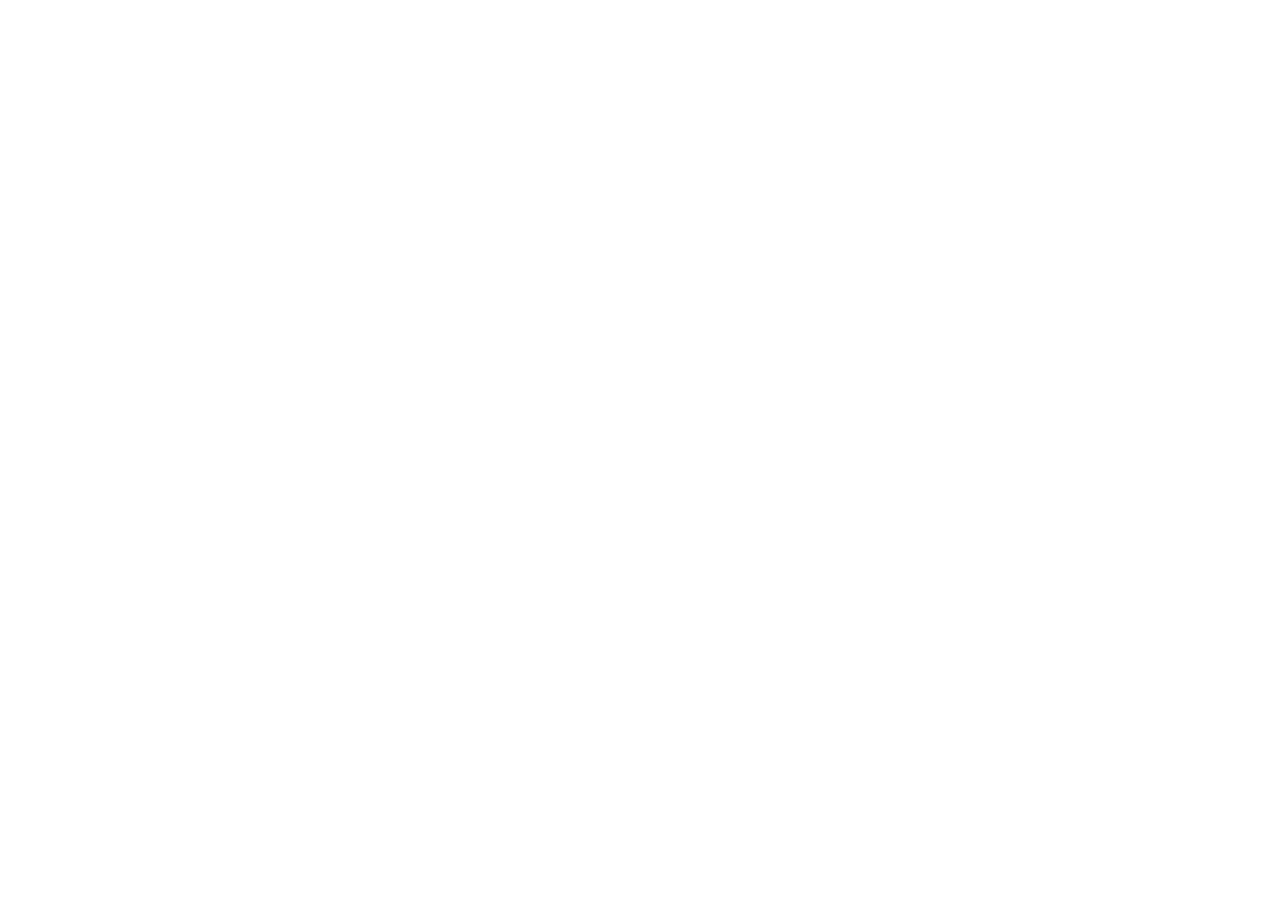
==== index.html @ 83b19eb4 "Initial commit with dist files" ====
<!DOCTYPE html>
<html lang="zh-cn" data-theme="dark">
  <head>
    <meta charset="UTF-8" />
    <link
      rel="stylesheet"
      href="https://fonts.googleapis.cn/css2?family=JetBrains+Mono:ital,wght@0,100..800;1,100..800&display=swap"
    />
    <!-- 网站icon -->
    <link rel="shortcut icon" type="image/x-icon" href="/Myblog/assets/favicon-fsnUtoyX.ico" />
    <!-- 网站主页 -->
    <link
      data-react-helmet="true"
      rel="canonical"
      href=""
    />
    <!-- 网站描述 -->
    <meta
      data-react-helmet="true"
      name="description"
      content="这里是EaminChan的主页吖！"
    />
    <!-- 网站Tag -->
    <meta
      data-react-helmet="true"
      name="keywords"
      content="Eamin,个人网站,个人主页,博客"
    />
    <!-- 网站分享描述 -->
    <meta
      data-react-helmet="true"
      name="op:description"
      content="Eamin的个人主页！"
    />
    <meta name="viewport" content="width=device-width, initial-scale=1.0" />
    <title>Eaminの个人主页</title>
    <script>
      // 设置 html 的 data-theme 属性
      console.log(localStorage.getItem("isTheme"));
      const theme = localStorage.getItem("isTheme");
      document.documentElement.setAttribute(
        "data-theme",
        theme == "system" || theme == null
          ? window.matchMedia("(prefers-color-scheme: dark)").matches
          : theme
      );

      // 隐藏 loadBox
      window.onload = () => {
        document.querySelector(".loadBox").style.display = "none";
      };

      (function (c, l, a, r, i, t, y) {
        c[a] =
          c[a] ||
          function () {
            (c[a].q = c[a].q || []).push(arguments);
          };
        t = l.createElement(r);
        t.async = 1;
        t.src = "https://www.clarity.ms/tag/" + i;
        y = l.getElementsByTagName(r)[0];
        y.parentNode.insertBefore(t, y);
      })(window, document, "clarity", "script", "okfyhob3bm");
    </script>
    <script type="module" crossorigin src="/Myblog/assets/index-Dglc9ItO.js"></script>
    <link rel="stylesheet" crossorigin href="/Myblog/assets/index-DYfwHST5.css">
  </head>

  <body>
    <div class="loadBox">
      <main class="loader-container">
        <div class="loader-state">
          <svg
            class="nyan"
            xmlns="http://www.w3.org/2000/svg"
            xmlns:xlink="http://www.w3.org/1999/xlink"
            viewBox="0 0 47 20"
          >
            <defs>
              <linearGradient id="rainbow-colors" x1="0.5" x2="0.5" y2="1">
                <stop class="rainbow-color1" offset="0" />
                <stop class="rainbow-color1" offset="0.167" />
                <stop class="rainbow-color2" offset="0.167" />
                <stop class="rainbow-color2" offset="0.335" />
                <stop class="rainbow-color3" offset="0.335" />
                <stop class="rainbow-color3" offset="0.5" />
                <stop class="rainbow-color4" offset="0.5" />
                <stop class="rainbow-color4" offset="0.669" />
                <stop class="rainbow-color5" offset="0.669" />
                <stop class="rainbow-color5" offset="0.833" />
                <stop class="rainbow-color6" offset="0.833" />
                <stop class="rainbow-color6" offset="1" />
              </linearGradient>
            </defs>
            <g class="rainbow">
              <rect />
              <rect />
              <rect />
              <rect />
              <rect />
              <rect />
            </g>
            <g class="pig">
              <g class="foot" transform="translate(52)">
                <rect width="1" height="3" transform="translate(6 13)" />
                <rect width="1" height="3" transform="translate(8 13)" />
                <rect width="1" height="3" transform="translate(14 13)" />
                <rect width="1" height="3" transform="translate(12 13)" />
              </g>
              <g class="tail">
                <rect width="1" height="1" transform="translate(4 10)" />
                <rect width="1" height="1" transform="translate(3 11)" />
              </g>

              <g transform="translate(52)">
                <rect
                  class="body1"
                  width="8"
                  height="8"
                  transform="translate(7 6)"
                />
                <rect
                  class="body1"
                  width="10"
                  height="8"
                  transform="translate(6 7)"
                />
                <rect
                  class="body1"
                  width="12"
                  height="6"
                  transform="translate(5 8)"
                />
                <rect
                  class="body2"
                  width="10"
                  height="6"
                  transform="translate(6 8)"
                />
                <rect
                  class="body2"
                  width="8"
                  height="6"
                  transform="translate(7 7)"
                />
                <rect
                  class="stains"
                  width="4"
                  height="1"
                  transform="translate(7 13)"
                />
                <rect
                  class="stains"
                  width="2"
                  height="1"
                  transform="translate(8 12)"
                />
                <rect
                  class="stains"
                  width="2"
                  height="1"
                  transform="translate(6 9)"
                />
                <rect
                  class="stains"
                  width="3"
                  height="1"
                  transform="translate(6 8)"
                />
                <rect
                  class="stains"
                  width="3"
                  height="1"
                  transform="translate(7 7)"
                />
                <rect
                  class="stains"
                  width="1"
                  height="1"
                  transform="translate(14 7)"
                />
              </g>
              <g class="ears" transform="translate(52)">
                <rect width="1" height="3" transform="translate(10 5)" />
                <rect width="1" height="3" transform="translate(15 5)" />
              </g>
              <g class="snout">
                <rect
                  class="snout1"
                  width="5"
                  height="3"
                  transform="translate(13 10)"
                />
                <rect
                  class="snout-holes"
                  width="1"
                  height="3"
                  transform="translate(17 11) rotate(90)"
                />
                <rect
                  class="snout2"
                  width="1"
                  height="1"
                  transform="translate(16 11) rotate(90)"
                />
              </g>
              <g class="eyes">
                <rect width="1" height="1" transform="translate(12 9)" />
                <rect width="1" height="1" transform="translate(15 9)" />
              </g>
            </g>
          </svg>
        </div>
        <span class="loader-text">Loading...</span>
        <div class="background-container">
          <div class="stars"></div>
        </div>
      </main>
    </div>
    <div id="app"></div>
  </body>
</html>
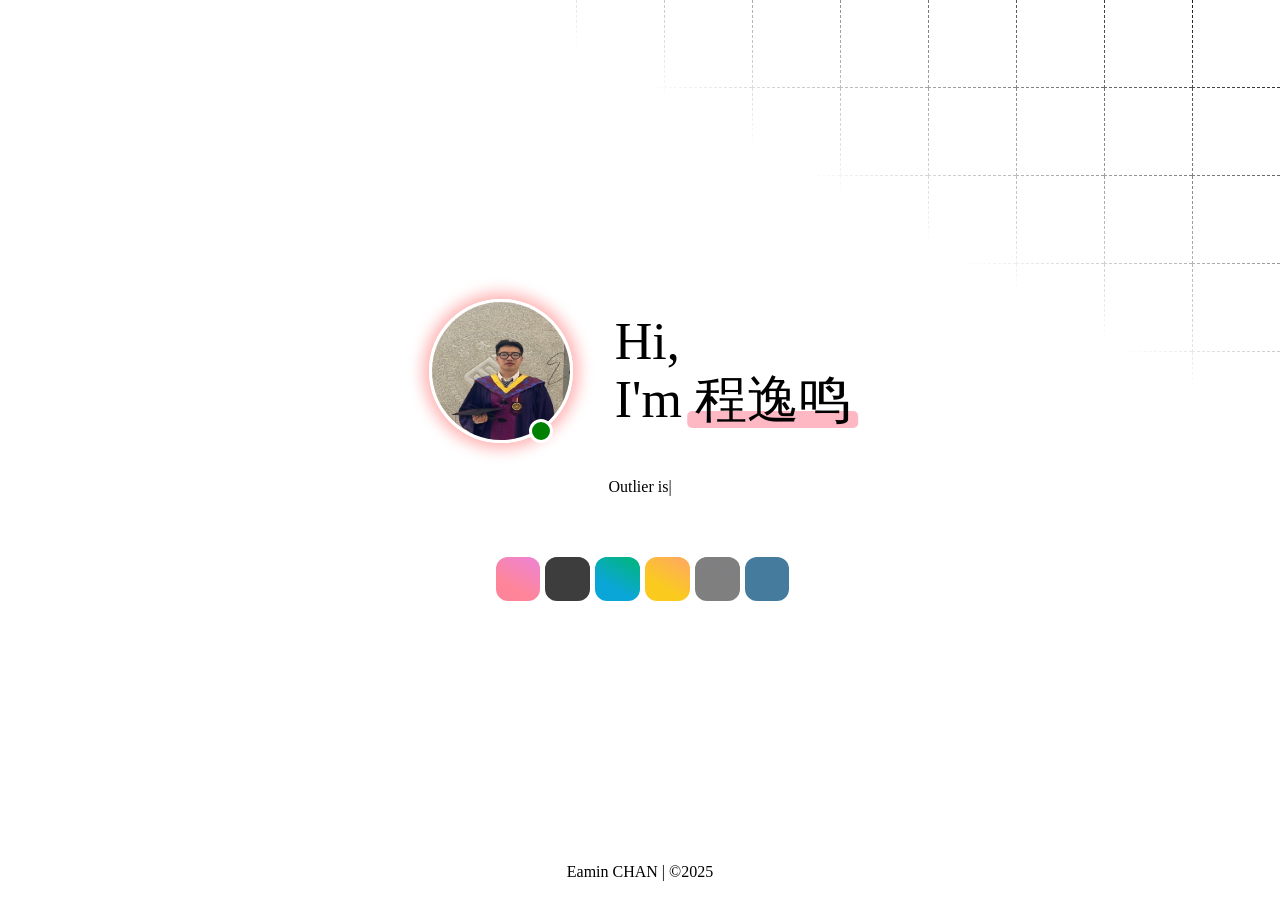
==== commit e47b26ad: "Update favicon path and other assets" ====
--- a/index.html
+++ b/index.html
@@ -7,13 +7,13 @@
       href="https://fonts.googleapis.cn/css2?family=JetBrains+Mono:ital,wght@0,100..800;1,100..800&display=swap"
     />
     <!-- 网站icon -->
-    <link rel="shortcut icon" type="image/x-icon" href="/Myblog/assets/favicon-fsnUtoyX.ico" />
+    <link
+      rel="shortcut icon"
+      type="image/x-icon"
+      href="./assets/favicon-fsnUtoyX.ico"
+    />
     <!-- 网站主页 -->
-    <link
-      data-react-helmet="true"
-      rel="canonical"
-      href=""
-    />
+    <link data-react-helmet="true" rel="canonical" href="" />
     <!-- 网站描述 -->
     <meta
       data-react-helmet="true"
@@ -63,8 +63,8 @@
         y.parentNode.insertBefore(t, y);
       })(window, document, "clarity", "script", "okfyhob3bm");
     </script>
-    <script type="module" crossorigin src="/Myblog/assets/index-Dglc9ItO.js"></script>
-    <link rel="stylesheet" crossorigin href="/Myblog/assets/index-DYfwHST5.css">
+    <script type="module" crossorigin src="./assets/index-Dglc9ItO.js"></script>
+    <link rel="stylesheet" crossorigin href="./assets/index-DYfwHST5.css" />
   </head>
 
   <body>
--- a/assets/index-DYfwHST5.css
+++ b/assets/index-DYfwHST5.css
@@ -0,0 +1 @@
+@import"//at.alicdn.com/t/c/font_4685493_lrpbngzgvbk.css";@import"https://fonts.googleapis.com/css2?family=Poppins:ital,wght@0,100;0,200;0,300;0,400;0,500;0,600;0,700;0,800;0,900;1,100;1,200;1,300;1,400;1,500;1,600;1,700;1,800;1,900&family=Ubuntu:wght@400;500;700&display=swap";:root{--mainColor: #000;--bgColor: #fff;--dialogBgColor: #fff;--dialogColor: #2c3e50;--reTheme: 30px;--loadBg: #ffffff radial-gradient(circle at center, #f0f0f0 0%, #ffffff 80%) no-repeat;--loadText: #2b2b2b}[data-theme=dark]{--mainColor: #fff;--bgColor: #000;--dialogBgColor: #232323;--dialogColor: #fff;--loadBg: #0a0916 radial-gradient(circle at center, #151333 0%, #0a0916 80%) no-repeat;--loadText: #fff}*{font-family:JetBrains Mono!important}body{margin:0;display:flex;place-items:center;min-width:320px;min-height:100dvh}h1{font-size:2.5em;line-height:1.1}b{font-weight:bolder}.loadBox{display:flex;justify-content:center;align-items:center;flex-direction:column;width:100%;height:100dvh;overflow:hidden;font:.9em "Press Start 2P";text-transform:uppercase;color:#fff;background:var(--loadBg);position:fixed;top:0;left:0;z-index:999}a{color:#25364c;text-decoration:none}a:hover{color:#fff}.settings{position:absolute;z-index:2;top:20px;right:20px;display:flex;flex-direction:column;align-items:flex-end}.settings li{list-style-type:none}.settings button{max-width:200px;padding:5px 0;font:inherit;font-size:clamp(12px,3vw,16px);color:#fff;text-transform:uppercase;text-overflow:ellipsis;-webkit-user-select:none;user-select:none;white-space:nowrap;overflow:hidden;border:none;transform-origin:right center;background:none}.settings button[data-skin=nyan].active{color:#f66b79}.settings button[data-skin=devil].active{color:#ae1f2d}.settings button[data-skin=alien].active{color:#319e47}.settings button[data-skin=baguette].active{color:#fedea2}.settings button.state-button{margin-top:20px}.settings button.state-button.active{color:#13b225;text-decoration:none}.settings button:hover{cursor:pointer;transform:scale(1.2)}@media screen and (max-height: 500px) and (max-width: 750px){.settings{display:none;flex-direction:row;gap:10px}.settings button:hover:not(.active){transform:translateY(-2px)}}.loader-container{position:relative;width:100%;height:100%;text-align:center;display:flex;align-items:center;flex-direction:column;justify-content:center}.loader-container .loader-state+.loader-text{display:block;-webkit-user-select:none;user-select:none;opacity:0;transform:translate(10px,30px);animation:loader-text-blink .4s ease-in-out infinite alternate;color:var(--loadText)}@keyframes loader-text-blink{to{opacity:1}}@media screen and (max-height: 350px){.loader-container .loader-state+.loader-text{display:none}}.loader-container .loader-state.enter-exit{animation:appear 8s ease-in-out infinite forwards}@keyframes appear{0%{opacity:0;transform:translate(-600px,20px)}5%,93%{opacity:0}10%{transform:translate(50px,20px)}15%{transform:translate(-50px,20px)}20%,90%{opacity:1;transform:translateY(20px)}to{opacity:0;transform:translate(600px,20px)}}.loader-container .loader-state.enter-exit+.loader-text{animation:loader-text-blink2 8s ease-in-out infinite forwards}@keyframes loader-text-blink2{0%,5%,15%,25%,35%,45%,55%,65%,75%,85%,93%,to{opacity:0}10%,20%,30%,40%,50%,60%,70%,80%,90%{opacity:1}}svg{--flying-speed: .4s;width:100%;max-width:400px;-webkit-mask-image:linear-gradient(to left,#0a0916 65%,transparent 85%);mask-image:linear-gradient(to left,#0a0916 65%,transparent 85%);animation:moves-like-jagger .4s ease-in-out infinite alternate}@keyframes moves-like-jagger{to{transform:translateY(20px)}}.rainbow rect{width:5px;height:6px;stroke:transparent;fill:url(#rainbow-colors)}.rainbow rect:nth-child(1){transform:translate(25px,8.4px);animation:over-the-rainbow-1 .4s ease-in-out .0666666667s infinite alternate}@keyframes over-the-rainbow-1{to{transform:translate(25px,9.0666666667px)}}.rainbow rect:nth-child(2){transform:translate(20.2px,8.3px);animation:over-the-rainbow-2 .4s ease-in-out .1333333333s infinite alternate}@keyframes over-the-rainbow-2{to{transform:translate(20.2px,9.6333333333px)}}.rainbow rect:nth-child(3){transform:translate(15.4px,8.2px);animation:over-the-rainbow-3 .4s ease-in-out .2s infinite alternate}@keyframes over-the-rainbow-3{to{transform:translate(15.4px,10.2px)}}.rainbow rect:nth-child(4){transform:translate(10.6px,8.1px);animation:over-the-rainbow-4 .4s ease-in-out .2666666667s infinite alternate}@keyframes over-the-rainbow-4{to{transform:translate(10.6px,10.7666666667px)}}.rainbow rect:nth-child(5){transform:translate(5.8px,8px);animation:over-the-rainbow-5 .4s ease-in-out .3333333333s infinite alternate}@keyframes over-the-rainbow-5{to{transform:translate(5.8px,11.3333333333px)}}.rainbow rect:nth-child(6){transform:translate(1px,7.9px);animation:over-the-rainbow-6 .4s ease-in-out .4s infinite alternate}@keyframes over-the-rainbow-6{to{transform:translate(1px,11.9px)}}.nyan .rainbow-color1{stop-color:#e12523}.nyan .rainbow-color2{stop-color:#dc8d30}.nyan .rainbow-color3{stop-color:#deeb44}.nyan .rainbow-color4{stop-color:#01eb3e}.nyan .rainbow-color5{stop-color:#138fe9}.nyan .rainbow-color6{stop-color:#7127ee}.devil .rainbow-color1{stop-color:#d71440}.devil .rainbow-color2{stop-color:#ff6c40}.devil .rainbow-color3,.devil .rainbow-color4{stop-color:#ffce21}.devil .rainbow-color5{stop-color:#ff6c40}.devil .rainbow-color6{stop-color:#d71440}.alien .rainbow-color1{stop-color:#12a921}.alien .rainbow-color2{stop-color:#0fce22}.alien .rainbow-color3,.alien .rainbow-color4{stop-color:#0fef25}.alien .rainbow-color5{stop-color:#0fce22}.alien .rainbow-color6{stop-color:#12a921}.baguette .rainbow-color1,.baguette .rainbow-color2{stop-color:#2465de}.baguette .rainbow-color3,.baguette .rainbow-color4{stop-color:#fff}.baguette .rainbow-color5,.baguette .rainbow-color6{stop-color:#f1200d}svg.nyan{--body1: #f19183;--body2: #fcd8d7;--stains: #fac4b8;--eyes: #0c0b0b;--ears: #f19183;--snout1: #f79197;--snout2: #f66b79;--snout-holes: #e73b36}svg.devil{--body1: #410a07;--body2: #bb1626;--stains: #790813;--eyes: #f0d459;--ears: #2b1d05;--snout1: #db2839;--snout2: #ae1f2d;--snout-holes: #900f0b}svg.alien{--body1: #116423;--body2: #15a031;--stains: #0f8b27;--eyes: #ffffff;--ears: #3dbc56;--snout1: #3dbc56;--snout2: #319e47;--snout-holes: #196e2a}svg.baguette{--body1: #f89f39;--body2: #fdb85a;--stains: #fedda7;--eyes: #0c0b0b;--ears: #dc790f;--snout1: #ffdea1;--snout2: #fedea2;--snout-holes: #f98d0e}.pig{position:relative;transform:translate(-29px)}.pig .body2{fill:var(--body2)}.pig:hover{cursor:pointer}.pig .body1,.tail rect,.foot rect{fill:var(--body1)}.stains{fill:var(--stains)}.snout{stroke:transparent;transform:translate(52px);animation:sniff-sniff 2s ease-in-out infinite}.snout .snout1{fill:var(--snout1)}.snout .snout2{fill:var(--snout2)}.snout .snout-holes{fill:var(--snout-holes)}@keyframes sniff-sniff{5%,15%,25%{transform:translate(52px)}10%,20%{transform:translate(52.5px)}}.tail{transform:translate(52.25px);transform-origin:center}.tail rect:nth-child(2){transform:translate(3.25px,10.5px);animation:fairy-tail .4s ease-in-out infinite alternate}@keyframes fairy-tail{to{transform:translate(3.25px,10px)}}.foot{transform:translate(52px);animation:hypnotic-feet .4s ease-in-out infinite alternate}@keyframes hypnotic-feet{to{transform:translate(52.5px)}}.ears rect{fill:var(--ears)}.eyes{transform:translate(52px)}.eyes rect{fill:var(--eyes);animation:blinky-blinky 2s step-start infinite}@keyframes blinky-blinky{5%{opacity:1}10%{opacity:0}}.heart{animation:sweet-heart .6s ease-out;transform:translate(33px,4px)}@keyframes sweet-heart{to{transform:translate(33px)}}.background-container{position:absolute;z-index:-1;width:100%;max-width:800px;height:50%;opacity:.8;overflow:hidden;-webkit-mask-image:radial-gradient(circle,#151333 0%,transparent 80%);mask-image:radial-gradient(circle,#151333 0%,transparent 80%)}.background-container .stars{width:1740px;height:100%;animation:through-the-stars 1.2s infinite linear}@keyframes through-the-stars{to{transform:translate(-50%)}}footer{text-align:center;margin:auto auto 5vh;padding:0 5vw;font-size:.6em}@media screen and (max-height: 350px){footer{display:none}}*{margin:0;padding:0;border:none}* body{background:var(--bgColor)}* .vs-button{outline:none!important}@media screen and (max-width: 762px){.bgBox{width:50%!important;right:62vw!important;z-index:0!important}#app{margin:0;padding:0;max-width:none}#app .bgGrid .Grid .itemGrid-row .itemGrid-cols{width:60px!important;height:60px!important}#app .bgGrid .Grid .mask{height:110%!important}#app .main{background-size:cover!important;background-position:-20em!important}#app .main .typewriter{top:60dvh!important}#app .main .info{flex-direction:column;align-items:center}#app .main .info .infoText{font-size:1em!important}#app .main .info .header{margin:0 0 1em}}.vs-dialog .vs-alert--gradient{margin:1em 0}.vs-dialog .vs-alert--gradient .aboutAva{display:flex;justify-content:space-evenly!important;margin-top:1em}.vs-dialog .vs-dialog__close i:before,.vs-dialog .vs-dialog__close i:after{background:var(--dialogColor)}.vs-dialog .vs-dialog-original{background:var(--dialogBgColor)}.vs-dialog .vs-dialog-original .vs-dialog__header{padding:20px 16px!important}.vs-dialog .vs-dialog__header{padding:20px 16px;color:var(--dialogColor)}.vs-dialog .vs-dialog__content .vs-alert__content--text{padding-top:0}.vs-dialog .vs-dialog__content p{margin:5px 0}.vs-dialog .vs-dialog__content a{text-decoration:none;color:#000;transition:all .3s;position:relative}.vs-dialog .vs-dialog__content a:before{content:" ";position:absolute;bottom:-3px;width:100%;height:2px;transition:all .3s;transform:scaleX(0);background:#ff8599}.vs-dialog .vs-dialog__content a:hover{color:#ff8599}.vs-dialog .vs-dialog__content a:hover:before{transform:scaleX(1)}.vs-dialog .vs-dialog__footer{margin:10px 0 0}.vs-dialog .vs-dialog__footer .con-footer{display:flex;justify-content:space-between}.vs-dialog .vs-dialog__footer .con-footer .reTheme{display:flex;align-items:center;border:2px solid var(--mainColor);border-radius:10px;padding:0 5px;position:relative}.vs-dialog .vs-dialog__footer .con-footer .reTheme .checkedBg{position:absolute;background:var(--mainColor);height:100%;width:var(--reTheme);height:var(--reTheme);border-radius:5px;z-index:0;transition:.3s}.vs-dialog .vs-dialog__footer .con-footer .reTheme label{color:var(--dialogColor);margin:5px 0;padding:3px;height:var(--reTheme);display:flex;justify-content:center;align-items:center;width:var(--reTheme);z-index:1;text-align:center;transition:.3s;cursor:pointer;-webkit-user-select:none;user-select:none}.vs-dialog .vs-dialog__footer .con-footer .reTheme #light:checked~.checkedBg{transform:translate(0)}.vs-dialog .vs-dialog__footer .con-footer .reTheme #system:checked~.checkedBg{transform:translate(var(--reTheme))}.vs-dialog .vs-dialog__footer .con-footer .reTheme #dark:checked~.checkedBg{transform:translate(calc(var(--reTheme) * 2))}.vs-dialog .vs-dialog__footer .con-footer .reTheme input:checked+label{color:var(--bgColor)}.vs-dialog .vs-dialog__footer .con-footer .reTheme input{display:none}.vs-dialog .vs-dialog__footer .con-footer .footerBtn{display:flex}.bgBox{width:600px;z-index:1;position:fixed;bottom:0;right:65vw}#app{margin:0;padding:0;max-width:none;width:100%;height:100%;box-sizing:border-box}#app .footer{position:absolute;bottom:1em;width:100%;text-align:center;color:var(--mainColor)}#app .bgGrid .Grid{display:flex;justify-content:flex-end;position:absolute;right:0;top:0}#app .bgGrid .Grid .mask{width:100%;height:100%;position:absolute;background-image:linear-gradient(to top right,var(--bgColor) 50%,rgba(255,255,255,0) 100%)}#app .bgGrid .Grid .itemGrid-row .itemGrid-cols{width:88px;height:88px;border-left:1px dashed var(--mainColor);border-bottom:1px dashed var(--mainColor)}#app .main{width:100%;height:100%;position:absolute;top:50%;left:50%;transform:translate(-50%,-50%)!important;display:flex;justify-content:center;flex-direction:column;align-items:center;color:var(--mainColor)}#app .main .btns{display:flex}#app .main .btns a,#app .main .btns .vs-button.lastBtn{margin-left:5px}#app .main .btns .vs-button{width:3.5em;height:3.5em;margin:0}#app .main .btns i{font-size:1.8em}#app .main .typewriter{display:flex;margin-bottom:2em;height:50px;text-align:center}#app .main .typewriter i{margin:0 1em}#app .main .info{display:flex;margin-bottom:2em}#app .main .info .infoText{margin-left:2em;display:flex;justify-content:center;align-items:flex-start;flex-direction:column;font-size:1.3em}#app .main .info .infoText .qn{position:relative}#app .main .info .infoText .qn:before{position:absolute;border-radius:5px;bottom:0;left:50%;transform:translate(-50%);z-index:-1;content:"";background:#fe859994;height:30%;width:110%;display:inline-block}#app .main .info .header{width:9em;height:9em;display:flex;justify-content:center;align-items:center;position:relative}#app .main .info .header:before{content:"";position:absolute;background:green;width:1.5em;height:1.5em;border-radius:50%;border:3px solid #ffffff;bottom:0;right:20px}#app .main .info .header img{border-radius:50%;width:100%;height:100%;border:3px #fff solid;box-shadow:0 0 15px 6px #ffb3b3}[class^=vs]{outline:0;list-style:none;-webkit-tap-highlight-color:transparent;box-sizing:border-box;font-family:Poppins,sans-serif!important}body{-webkit-font-smoothing:antialiased;-moz-osx-font-smoothing:grayscale}button{cursor:pointer}.disabled,[disabled=true]{opacity:.65;cursor:default;pointer-events:none}*,:after,:before{box-sizing:border-box}*{margin:0;padding:0;font:inherit}html{scroll-behavior:smooth;-webkit-tap-highlight-color:none}body{line-height:1.5}a{text-decoration:none;color:inherit}canvas,img,picture,svg,video{display:block;max-width:100%}button,input,select,textarea{outline:0}h1,h2,h3,h4,h5,h6,p{overflow-wrap:break-word}input.hide-clear[type=search]::-ms-clear,input.hide-clear[type=search]::-ms-reveal{display:none;width:0;height:0}input.hide-clear[type=search]::-webkit-search-cancel-button,input.hide-clear[type=search]::-webkit-search-decoration,input.hide-clear[type=search]::-webkit-search-results-button,input.hide-clear[type=search]::-webkit-search-results-decoration{display:none}.vs-remove-transition *,.vs-remove-transition :after,.vs-remove-transition :before{transition:all 0s!important}:root{--vs-color:17,18,20;--vs-white:255,255,255;--vs-black:0,0,0;--vs-shadow-opacity:.05;--vs-radius:20px;--vs-background-opacity:.2;--vs-primary:25,91,255;--vs-primary-light-3:94,140,255;--vs-primary-light-5:140,173,255;--vs-primary-light-7:186,206,255;--vs-primary-light-8:209,222,255;--vs-primary-light-9:232,239,255;--vs-primary-dark-2:20,73,204;--vs-success:70,201,58;--vs-success-light-3:126,217,117;--vs-success-light-5:163,228,157;--vs-success-light-7:200,239,196;--vs-success-light-8:218,244,216;--vs-success-light-9:237,250,235;--vs-success-dark-2:56,161,46;--vs-warn:255,186,0;--vs-warn-light-3:255,207,77;--vs-warn-light-5:255,221,128;--vs-warn-light-7:255,234,179;--vs-warn-light-8:255,241,204;--vs-warn-light-9:255,248,230;--vs-warn-dark-2:204,149,0;--vs-danger:255,71,87;--vs-danger-light-3:255,126,137;--vs-danger-light-5:255,163,171;--vs-danger-light-7:255,200,205;--vs-danger-light-8:255,218,221;--vs-danger-light-9:255,237,238;--vs-danger-dark-2:204,57,70;--vs-error:255,71,87;--vs-error-light-3:255,126,137;--vs-error-light-5:255,163,171;--vs-error-light-7:255,200,205;--vs-error-light-8:255,218,221;--vs-error-light-9:255,237,238;--vs-error-dark-2:204,57,70;--vs-info:144,147,153;--vs-info-light-3:177,179,184;--vs-info-light-5:200,201,204;--vs-info-light-7:222,223,224;--vs-info-light-8:233,233,235;--vs-info-light-9:244,244,245;--vs-info-dark-2:115,118,122;--vs-dark:30,30,30;--vs-dark-light-3:98,98,98;--vs-dark-light-5:143,143,143;--vs-dark-light-7:188,188,188;--vs-dark-light-8:210,210,210;--vs-dark-light-9:233,233,233;--vs-dark-dark-2:24,24,24;--vs-light:244,247,248;--vs-light-light-3:247,249,250;--vs-light-light-5:250,251,252;--vs-light-light-7:252,253,253;--vs-light-light-8:253,253,254;--vs-light-light-9:254,254,254;--vs-light-dark-2:195,198,198;--vs-facebook:59,89,153;--vs-twitter:29,161,242;--vs-youtube:255,0,0;--vs-pinterest:189,8,28;--vs-linkedin:0,119,181;--vs-snapchat:255,252,0;--vs-whatsapp:37,211,102;--vs-tumblr:54,70,93;--vs-reddit:255,69,0;--vs-spotify:30,215,96;--vs-amazon:255,153,0;--vs-medium:2,184,117;--vs-vimeo:26,183,234;--vs-skype:0,175,240;--vs-dribbble:234,76,137;--vs-slack:74,21,75;--vs-yahoo:67,2,151;--vs-twitch:100,65,164;--vs-discord:114,137,218;--vs-telegram:0,136,204;--vs-google-plus:219,68,55;--vs-messenger:0,132,255;--vs-font-size-extra-large:20px;--vs-font-size-large:18px;--vs-font-size-medium:16px;--vs-font-size-base:14px;--vs-font-size-small:13px;--vs-font-size-extra-small:12px;--vs-font-family:"Helvetica Neue",Helvetica,"PingFang SC","Hiragino Sans GB","Microsoft YaHei",Arial,sans-serif;--vs-font-weight-primary:500;--vs-font-line-height-primary:24px;--vs-index-normal:1;--vs-index-top:1000;--vs-index-popper:2000;--vs-border-radius-base:4px;--vs-border-radius-small:2px;--vs-border-radius-round:20px;--vs-border-radius-circle:100%;--vs-border-radius-full:99999px;--vs-gray-1:249,252,253;--vs-gray-2:244,247,248;--vs-gray-3:240,243,244;--vs-gray-4:230,233,234;--vs-divider:206,208,212;--vs-text:44,62,80;--vs-background:255,255,255;--vs-transition-duration:.25s;--vs-transition-duration-fast:.2s;--vs-transition-function-ease-in-out-bezier:cubic-bezier(.645, .045, .355, 1);--vs-transition-function-fast-bezier:cubic-bezier(.23, 1, .32, 1);--vs-transition-function-ease:ease;--vs-transition-all:all var(--vs-transition-duration) var(--vs-transition-function-ease-in-out-bezier);--vs-transition-ease:all var(--vs-transition-duration) var(--vs-transition-function-ease);--vs-transition-fade:opacity var(--vs-transition-duration) var(--vs-transition-function-fast-bezier);--vs-transition-md-fade:transform var(--vs-transition-duration) var(--vs-transition-function-fast-bezier),opacity var(--vs-transition-duration) var(--vs-transition-function-fast-bezier);--vs-transition-fade-linear:opacity var(--vs-transition-duration-fast) linear;--vs-transition-border:border-color var(--vs-transition-duration-fast) var(--vs-transition-function-ease-in-out-bezier);--vs-transition-box-shadow:box-shadow var(--vs-transition-duration-fast) var(--vs-transition-function-ease-in-out-bezier);--vs-transition-color:color var(--vs-transition-duration-fast) var(--vs-transition-function-ease-in-out-bezier);--vs-component-size-large:40px;--vs-component-size:32px;--vs-component-size-small:24px}:root{color-scheme:light;--vs-white:255,255,255;--vs-black:0,0,0;--vs-primary:25,91,255;--vs-primary-light-3:94,140,255;--vs-primary-light-5:140,173,255;--vs-primary-light-7:186,206,255;--vs-primary-light-8:209,222,255;--vs-primary-light-9:232,239,255;--vs-primary-dark-2:20,73,204;--vs-success:70,201,58;--vs-success-light-3:126,217,117;--vs-success-light-5:163,228,157;--vs-success-light-7:200,239,196;--vs-success-light-8:218,244,216;--vs-success-light-9:237,250,235;--vs-success-dark-2:56,161,46;--vs-warn:255,186,0;--vs-warn-light-3:255,207,77;--vs-warn-light-5:255,221,128;--vs-warn-light-7:255,234,179;--vs-warn-light-8:255,241,204;--vs-warn-light-9:255,248,230;--vs-warn-dark-2:204,149,0;--vs-danger:255,71,87;--vs-danger-light-3:255,126,137;--vs-danger-light-5:255,163,171;--vs-danger-light-7:255,200,205;--vs-danger-light-8:255,218,221;--vs-danger-light-9:255,237,238;--vs-danger-dark-2:204,57,70;--vs-error:255,71,87;--vs-error-light-3:255,126,137;--vs-error-light-5:255,163,171;--vs-error-light-7:255,200,205;--vs-error-light-8:255,218,221;--vs-error-light-9:255,237,238;--vs-error-dark-2:204,57,70;--vs-info:144,147,153;--vs-info-light-3:177,179,184;--vs-info-light-5:200,201,204;--vs-info-light-7:222,223,224;--vs-info-light-8:233,233,235;--vs-info-light-9:244,244,245;--vs-info-dark-2:115,118,122;--vs-dark:30,30,30;--vs-dark-light-3:98,98,98;--vs-dark-light-5:143,143,143;--vs-dark-light-7:188,188,188;--vs-dark-light-8:210,210,210;--vs-dark-light-9:233,233,233;--vs-dark-dark-2:24,24,24;--vs-light:244,247,248;--vs-light-light-3:247,249,250;--vs-light-light-5:250,251,252;--vs-light-light-7:252,253,253;--vs-light-light-8:253,253,254;--vs-light-light-9:254,254,254;--vs-light-dark-2:195,198,198;--vs-bg-color:255,255,255;--vs-bg-color-page:242,243,245;--vs-bg-color-overlay:255,255,255;--vs-text-color:48,49,51;--vs-text-color-regular:96,98,102;--vs-text-color-secondary:144,147,153;--vs-text-color-placeholder:168,171,178;--vs-text-color-disabled:192,196,204;--vs-border-color:220,223,230;--vs-border-color-light:228,231,237;--vs-border-color-lighter:235,238,245;--vs-border-color-extra-light:242,246,252;--vs-border-color-dark:212,215,222;--vs-border-color-darker:205,208,214;--vs-fill-color:240,242,245;--vs-fill-color-light:245,247,250;--vs-fill-color-lighter:250,250,250;--vs-fill-color-extra-light:250,252,255;--vs-fill-color-dark:235,237,240;--vs-fill-color-darker:230,232,235;--vs-fill-color-blank:255,255,255;--vs-box-shadow:0px 12px 32px 4px rgba(0, 0, 0, .04),0px 8px 20px rgba(0, 0, 0, .08);--vs-box-shadow-light:0px 0px 12px rgba(0, 0, 0, .12);--vs-box-shadow-lighter:0px 0px 6px rgba(0, 0, 0, .12);--vs-box-shadow-dark:0px 16px 48px 16px rgba(0, 0, 0, .08),0px 12px 32px rgba(0, 0, 0, .12),0px 8px 16px -8px rgba(0, 0, 0, .16);--vs-disabled-bg-color:var(--vs-fill-color-light);--vs-disabled-text-color:var(--vs-text-color-placeholder);--vs-disabled-border-color:var(--vs-border-color-light);--vs-z-index-normal:1;--vs-z-index-top:1000;--vs-z-index-popper:2000;--vs-overlay-color:rgba(0, 0, 0, .8);--vs-overlay-color-light:rgba(0, 0, 0, .7);--vs-overlay-color-lighter:rgba(0, 0, 0, .5);--vs-mask-color:rgba(255, 255, 255, .9);--vs-mask-color-extra-light:rgba(255, 255, 255, .3);--vs-border-width:1px;--vs-border-style:solid;--vs-border-color-hover:var(--vs-text-color-disabled);--vs-border:var(--vs-border-width) var(--vs-border-style) var(--vs-border-color);--vs-svg-monochrome-grey:var(--vs-border-color)}[class*=--primary]{--vs-color:var(--vs-primary)}[class*=--success]{--vs-color:var(--vs-success)}[class*=--warn]{--vs-color:var(--vs-warn)}[class*=--danger]{--vs-color:var(--vs-danger)}[class*=--error]{--vs-color:var(--vs-error)}[class*=--info]{--vs-color:var(--vs-info)}[class*=--dark]{--vs-color:var(--vs-dark)}[class*=component--default]{--vs-color:var(--vs-primary)}.fade-in-linear-enter-active,.fade-in-linear-leave-active{transition:var(--vs-transition-fade-linear)}.fade-in-linear-enter-from,.fade-in-linear-leave-to{opacity:0}.tooltip-enter-active,.tooltip-leave-active{transition:all .25s ease,left 0s,top 0s}.tooltip-enter-from,.tooltip-leave-to{opacity:0}.tooltip-enter-from[data-popper-placement*=top],.tooltip-leave-to[data-popper-placement*=top]{transform:translateY(5px)}.tooltip-enter-from[data-popper-placement*=bottom],.tooltip-leave-to[data-popper-placement*=bottom]{transform:translateY(-5px)}.tooltip-enter-from[data-popper-placement*=left],.tooltip-leave-to[data-popper-placement*=left]{transform:translate(5px)}.tooltip-enter-from[data-popper-placement*=right],.tooltip-leave-to[data-popper-placement*=right]{transform:translate(-5px)}.vs-fade-in-linear-enter-active,.vs-fade-in-linear-leave-active{transition:var(--vs-transition-fade-linear)}.vs-fade-in-linear-enter-from,.vs-fade-in-linear-leave-to{opacity:0}.vs-fade-in-enter-active,.vs-fade-in-leave-active{transition:all var(--vs-transition-duration) cubic-bezier(.55,0,.1,1)}.vs-fade-in-enter-from,.vs-fade-in-leave-active{opacity:0}.vs-zoom-in-center-enter-active,.vs-zoom-in-center-leave-active{transition:all var(--vs-transition-duration) cubic-bezier(.55,0,.1,1)}.vs-zoom-in-center-enter-from,.vs-zoom-in-center-leave-active{opacity:0;transform:scaleX(0)}.vs-zoom-in-top-enter-active,.vs-zoom-in-top-leave-active{opacity:1;transform:scaleY(1);transition:var(--vs-transition-md-fade);transform-origin:center top}.vs-zoom-in-top-enter-active[data-popper-placement^=top],.vs-zoom-in-top-leave-active[data-popper-placement^=top]{transform-origin:center bottom}.vs-zoom-in-top-enter-from,.vs-zoom-in-top-leave-active{opacity:0;transform:scaleY(0)}.vs-zoom-in-bottom-enter-active,.vs-zoom-in-bottom-leave-active{opacity:1;transform:scaleY(1);transition:var(--vs-transition-md-fade);transform-origin:center bottom}.vs-zoom-in-bottom-enter-from,.vs-zoom-in-bottom-leave-active{opacity:0;transform:scaleY(0)}.vs-zoom-in-left-enter-active,.vs-zoom-in-left-leave-active{opacity:1;transform:scale(1);transition:var(--vs-transition-md-fade);transform-origin:top left}.vs-zoom-in-left-enter-from,.vs-zoom-in-left-leave-active{opacity:0;transform:scale(.45)}.vs-collapse-transition{transition:var(--vs-transition-duration) height ease-in-out,var(--vs-transition-duration) padding-top ease-in-out,var(--vs-transition-duration) padding-bottom ease-in-out}.vs-collapse-transition-enter-active,.vs-collapse-transition-leave-active{transition:var(--vs-transition-duration) max-height ease-in-out,var(--vs-transition-duration) padding-top ease-in-out,var(--vs-transition-duration) padding-bottom ease-in-out}.vs-horizontal-collapse-transition{transition:var(--vs-transition-duration) width ease-in-out,var(--vs-transition-duration) padding-left ease-in-out,var(--vs-transition-duration) padding-right ease-in-out}.vs-list-enter-active,.vs-list-leave-active{transition:all 1s}.vs-list-enter-from,.vs-list-leave-to{opacity:0;transform:translateY(-30px)}.vs-list-leave-active{position:absolute!important}.vs-opacity-transition{transition:opacity var(--vs-transition-duration) cubic-bezier(.55,0,.1,1)}.vs-icon--right{margin-left:5px}.vs-icon--left{margin-right:5px}@keyframes rotating{0%{transform:rotate(0)}to{transform:rotate(360deg)}}.vs-icon{--color:inherit;height:1em;width:1em;line-height:1em;display:inline-flex;justify-content:center;align-items:center;position:relative;fill:currentColor;color:var(--color);font-size:inherit}.vs-icon.is-loading{animation:rotating 2s linear infinite}.vs-icon svg{height:1em;width:1em}.vs-icon-arrow{pointer-events:none;width:7px;height:7px;transform:rotate(-135deg);transition:var(--vs-transition-ease);transform-origin:center}.vs-icon-arrow:after,.vs-icon-arrow:before{content:"";position:absolute;top:0;display:block;border-radius:2px;width:100%;height:1px;background:rgba(var(--vs-text),1)}.vs-icon-arrow:before{height:100%;width:1px}.vs-icon-arrow:after{width:100%;height:1px}.vs-icon-check{--vs-icheck-height:23px;--vs-icheck-line-radius:5px;display:flex;justify-content:center;align-items:center;height:var(--vs-icheck-height);width:var(--vs-icheck-height);transition:var(--vs-transition-ease);border-radius:inherit}.vs-icon-check span{transform:rotate(45deg);display:block;position:relative;width:8px;height:13px;margin-top:-4px}.vs-icon-check span .line1{background:0 0;content:"";position:absolute;height:2px;transition:all var(--vs-transition-duration-fast) ease;border-radius:var(--vs-icheck-line-radius);z-index:100;width:8px;bottom:0}.vs-icon-check span .line1:after{content:"";position:absolute;width:0;height:2px;background:#fff;transition:var(--vs-transition-ease);border-radius:inherit;left:auto;right:0}.vs-icon-check span .line2{bottom:0;right:0;z-index:100;border-radius:var(--vs-icheck-line-radius);background:0 0;content:"";position:absolute;height:13px;transition:all var(--vs-transition-duration-fast) var(--vs-transition-function-ease);width:2px}.vs-icon-check span .line2:after{content:"";position:absolute;width:2px;height:0;background:#fff;transition:var(--vs-transition-ease);bottom:0;border-radius:inherit}.vs-icon-check.is-active:before{width:8px}.vs-icon-check.is-active:after{width:4px}.vs-icon-check.is-indeterminate span{transform:rotate(0);height:auto;margin:0;width:0}.vs-icon-check.is-indeterminate span:after{content:"";position:absolute;top:50%;left:50%;transform:translate(-50%,-50%);width:0;height:2px;border-radius:2px;background:#fff;display:block;transition:var(--vs-transition-ease)}.vs-icon-check.is-indeterminate span .line1{transform:rotate(-45deg);bottom:0;right:-1px;opacity:0;display:none}.vs-icon-check.is-indeterminate span .line2{right:0!important;bottom:-14px!important;transform:rotate(45deg)!important;transition:var(--vs-transition-ease)!important;height:11px!important;display:none}.vs-icon-close{--vs-iclose-background:var(--vs-color);--vs-iclose-height:30px;width:var(--vs-iclose-height);height:var(--vs-iclose-height);display:flex;align-items:center;justify-content:center;position:relative;transition:var(--vs-transition-ease)}.vs-icon-close:after,.vs-icon-close:before{background:rgba(var(--vs-color),1);content:"";position:absolute;width:16px;height:2px;border-radius:2px;transition:var(--vs-transition-ease)}.vs-icon-close:before{transform:rotate(-45deg)}.vs-icon-close:after{transform:rotate(45deg)}.vs-icon-close-hover--less:hover:after,.vs-icon-close-hover--less:hover:before{width:12px;transform:rotate(180deg)}.vs-icon-loading{position:absolute;top:0;right:0;bottom:0;left:0;margin:auto;width:100%;max-width:50px;max-height:50px;border-radius:var(--vs-border-radius-full);z-index:999999;color:rgba(var(--vs-color),1);transition:var(--vs-transition-ease)}.vs-icon-loading__item{position:absolute;top:0;right:0;bottom:0;left:0;border-radius:inherit}.vs-icon-loading__item .path{stroke:currentColor;stroke-width:10;stroke-linecap:round;stroke-linejoin:round;fill:none}.vs-icon-loading__1{animation:rotating .88s ease infinite .11s}.vs-icon-loading__1 .path{stroke-dasharray:60 150}.vs-icon-loading__2{opacity:.6;animation:rotating .88s linear infinite}.vs-icon-loading__2 .path{stroke-dasharray:5 130}.vs-icon-plus{--vs-iplus-background:var(--vs-color);--vs-iplus-height:30px;display:flex;justify-content:center;align-items:center;width:var(--vs-iplus-height);height:var(--vs-iplus-height);position:relative;transition:var(--vs-transition-ease);cursor:pointer}.vs-icon-plus:after,.vs-icon-plus:before{background:rgba(var(--vs-color),1);content:"";position:absolute;width:14px;height:2px;border-radius:2px}.vs-icon-plus:before{transform:rotate(0);transition:var(--vs-transition-ease)}.vs-icon-plus:after{transform:rotate(90deg);transition:all .4s ease}.vs-icon-plus:hover:not(.is-less){transform:rotate(-90deg)}.vs-icon-plus.is-less:hover{transform:scale(.75)}.vs-icon-plus.is-less:after{transform:rotate(180deg)}.vs-ripple{width:100px;height:100px;position:absolute;width:100%;pointer-events:none;overflow:hidden;height:100%;top:0;right:0;border-radius:inherit;z-index:-1}.vs-ripple--default{width:0;height:0;border-radius:50%;opacity:0;position:absolute;transform:translate(-50%,-50%);transition:all .5s ease;background:radial-gradient(circle,rgba(var(--vs-color),.05),rgba(var(--vs-color),.6))}.vs-ripple--solid{background:rgba(var(--vs-color),1);opacity:1}.vs-ripple--invert{--vs-color:var(--vs-light);width:0;height:0;border-radius:50%;opacity:0;position:absolute;transform:translate(-50%,-50%);transition:all .5s ease;background-image:radial-gradient(circle,rgba(var(--vs-color),.7),rgba(var(--vs-color),0))}.vs-ripple--cut-1{width:0;height:0;opacity:0;position:absolute;transform:translate(-100%,-50%) skew(20deg);transition:all .6s ease;background-image:linear-gradient(270deg,#ffffff40 0,#fff0)}.vs-ripple--cut-2{width:0;height:0;opacity:0;position:absolute;transform:translateY(-50%) skew(20deg);transition:all .6s ease;background-image:linear-gradient(90deg,#ffffff40 0,#fff0)}.vs-alert{--vs-alert-bg-light:rgba(var(--vs-color), .1);--vs-alert-border-radius:4px 12px 12px 4px;--vs-alert-shadow--icon-close:0px 0px 0px 0px rgba(0, 0, 0, .15);--vs-alert-shadow--icon-close-hover:0px 5px 18px 0px rgba(0, 0, 0, .15);--vs-alert-icon-close-width:30px;--vs-alert-icon-close-height:30px;--vs-alert-font-size:.9rem;--vs-alert-alert-with-border-height: calc(100% - 2px) ;--vs-alert-alert-with-border-width: calc(100% - 2px) ;--vs-alert-content-text-padding:20px 15px;background:var(--vs-alert-bg-light);color:rgba(var(--vs-color),1);width:100%;padding:0 20px;border-radius:var(--vs-alert-border-radius);position:relative;font-size:var(--vs-alert-font-size);z-index:10;transition:var(--vs-transition-ease);overflow:hidden}.vs-alert::-moz-selection{background:rgba(var(--vs-color),.15)}.vs-alert::selection{background:rgba(var(--vs-color),.15)}.vs-alert ::-moz-selection{background:rgba(var(--vs-color),.15)}.vs-alert ::selection{background:rgba(var(--vs-color),.15)}.vs-alert b{font-weight:600}.vs-alert a{color:inherit!important;text-decoration:underline}.vs-alert a:hover{opacity:.6}.vs-alert:after{content:"";background:rgba(var(--vs-color),1);left:0;top:0;width:2px;height:100%;position:absolute}.vs-alert--solid{background:rgba(var(--vs-color),1);color:#fff}.vs-alert--solid .vs-alert__icon i{color:#fff}.vs-alert--solid .vs-alert__icon svg{fill:#fff}.vs-alert--solid .vs-alert__close{color:#fff;box-shadow:var(--vs-alert-shadow--icon-close)}.vs-alert--solid .vs-alert__close:hover{transform:translateY(-2px);box-shadow:var(--vs-alert-shadow--icon-close-hover)}.vs-alert--solid .vs-alert__close svg{fill:#fff}.vs-alert--solid:after{background:#fff6}.vs-alert--border{background:0 0}.vs-alert--border:before{border:1px solid rgba(var(--vs-color),1);border-left:0;width:var(--vs-alert-alert-with-border-width);content:"";position:absolute;height:var(--vs-alert-alert-with-border-height);top:0;left:0;z-index:-1;border-radius:inherit}.vs-alert--shadow{background:0 0;box-shadow:0 4px 15px rgba(var(--vs-color),.12)}.vs-alert--gradient{background:rgba(var(--vs-color),1);color:#fff;border-radius:12px}.vs-alert--gradient .vs-alert__icon i{color:#fff}.vs-alert--gradient .vs-alert__icon svg{fill:#fff}.vs-alert--gradient .vs-alert__close{color:#fff;box-shadow:var(--vs-alert-shadow--icon-close)}.vs-alert--gradient .vs-alert__close:hover{transform:translateY(-2px);box-shadow:var(--vs-alert-shadow--icon-close-hover)}.vs-alert--gradient .vs-alert__close svg{fill:#fff}.vs-alert--gradient:after{display:none}.vs-alert--gradient:before{background:linear-gradient(30deg,rgba(var(--vs-color),0) 33%,rgba(var(--vs-color),1));filter:hue-rotate(-50deg);width:100%;content:"";position:absolute;height:100%;top:0;left:0;z-index:-1;border-radius:inherit}.vs-alert--flat{background:#00000008}.vs-alert--relief{background:rgba(var(--vs-color),1);color:#fff;border-radius:12px;margin-bottom:7px;box-shadow:6px 6px rgba(var(--vs-color),.3)}.vs-alert--relief .vs-alert__icon i{color:#fff}.vs-alert--relief .vs-alert__icon svg{fill:#fff}.vs-alert--relief .vs-alert__close{color:#fff;box-shadow:var(--vs-alert-shadow--icon-close)}.vs-alert--relief .vs-alert__close:hover{transform:translateY(-2px);background:#0003;box-shadow:var(--vs-alert-shadow--icon-close-hover)}.vs-alert--relief .vs-alert__close svg{fill:#fff}.vs-alert--relief:after{display:none}.vs-alert__title{font-weight:600;font-size:1rem;padding:15px;display:flex;justify-content:space-between;align-items:center}.vs-alert__title--click__hidden{cursor:pointer;padding-right:0}.vs-alert__title~.vs-alert__content .vs-alert__content__text{padding-top:0}.vs-alert__content{transition:var(--vs-transition-ease);overflow:hidden}.vs-alert__content--text{padding:var(--vs-alert-content-text-padding)}.vs-alert__close{position:absolute;top:15px;right:20px;background:0 0;border:0;color:rgba(var(--vs-color),1);width:var(--vs-alert-icon-close-width);height:var(--vs-alert-icon-close-height);display:flex;justify-content:center;align-items:center;transition:var(--vs-transition-ease);box-shadow:0 0 rgba(var(--vs-color),.3);border-radius:10px;padding:0}.vs-alert__close:hover{transform:translateY(-2px);box-shadow:0 5px 18px rgba(var(--vs-color),.3)}.vs-alert__close:active{transform:translateY(-1px)}.vs-alert__close svg{fill:rgba(var(--vs-color),1)}.vs-alert__footer{display:flex;justify-content:flex-end;align-items:center;position:relative;width:100%;padding:0 15px 10px}.vs-alert__icon{position:absolute;left:0;top:0;display:flex;justify-content:center;align-items:center;width:50px;height:100%;padding-left:2px}.vs-alert__icon i{font-size:1.3rem;color:rgba(var(--vs-color),1)}.vs-alert__icon svg{width:24px;height:24px;fill:rgba(var(--vs-color),1)}.vs-alert__icon~.vs-alert__footer{padding-left:35px}.vs-alert__icon~.vs-alert__content{padding-left:20px}.vs-alert__icon~.vs-alert__title{padding-left:35px}.vs-alert__progress{width:100%;position:absolute;bottom:0;left:0;height:2px;background:rgba(var(--vs-color),.2)}.vs-alert__progress--bar{left:0;position:relative;height:100%;background:rgba(var(--vs-color),1);transition:var(--vs-transition-ease)}.vs-alert__pagination{position:relative;padding:0 20px;display:flex;justify-content:flex-start;align-items:center;margin-bottom:10px}.vs-alert__pagination span{font-size:.8rem;margin:0 8px;min-width:28px;text-align:center}.vs-alert__pagination button{border:0;background:0 0;color:rgba(var(--vs-color),1);padding:0 7px;font-size:1rem;background:var(--vs-alert-bg-light);border-radius:8px;transition:var(--vs-transition-ease)}.vs-alert__pagination button:hover{background:rgba(var(--vs-color),1);color:#fff}.vs-avatar__group{display:flex;justify-content:center;align-items:center;padding-left:18px}.vs-avatar__group.float{display:flex;justify-content:flex-start;align-items:flex-start;flex-wrap:wrap;padding-left:0}.vs-avatar__group.float .vs-avatar-content{position:relative;z-index:2;border:3px solid rgba(var(--vs-background),1);margin:0;background:rgba(var(--vs-color),1)}.vs-avatar__group:not(.float) .vs-avatar-content{margin-left:-18px;position:relative;z-index:2;border:3px solid rgba(var(--vs-gray-1),1);background-color:rgba(var(--vs-gray-1),1)}.vs-avatar__group:not(.float) .vs-avatar-content:hover .vs-avatar{box-shadow:inset 0 0 rgba(var(--vs-black),.1)}.vs-avatar__group:not(.float) .vs-avatar-content:hover img{transform:scale(1)}.vs-avatar__group:not(.float) .vs-avatar-content:not(.vs-component--is-color) .vs-avatar{background:rgba(var(--vs-divider),1);color:rgba(var(--vs-text),1)}.vs-avatar__group:not(.float) .vs-avatar-content:hover:not(.vs-avatar-content--hasIcons){transform:translate(-10px)}.vs-avatar__group:not(.float) .vs-avatar-content:hover:not(.vs-avatar-content--hasIcons) .vs-avatar{transform:scale(1)}.vs-avatar__group:not(.float) .vs-avatar-content--hasIcons{margin-right:0}.vs-avatar__group:not(.float) .vs-avatar-content--hasIcons:hover{transform:translate(-34px)!important}.vs-avatar-content{--vs-avatar-badge:var(--vs-primary);--vs-avatar-width:44px;--vs-avatar-height:44px;--vs-avatar-badge-position-top:-4px;--vs-avatar-badge-position-right:-4px;--vs-avatar-badge-position-bottom:-4px;--vs-avatar-badge-position-left:-4px;--vs-avatar-circle-badge-position-top:-2px;--vs-avatar-circle-badge-position-right:-2px;--vs-avatar-circle-badge-position-bottom:-2px;--vs-avatar-circle-badge-position-left:-2px;--vs-avatar-three-letter-font-size:.9rem;--vs-avatar-four-letter-font-size:.8rem;--vs-avatar-five-letter-font-size:.7rem;--vs-avatar-six-letter-font-size:.6rem;--vs-avatar-point-width:5px;--vs-color:var(--vs-gray-2)}.vs-avatar-content{border-radius:35%;z-index:1;width:var(--vs-avatar-width);height:var(--vs-avatar-height);position:relative;transition:var(--vs-transition-ease);-webkit-user-select:none;-moz-user-select:none;user-select:none}.vs-avatar-content__badge--change-color:hover .vs-avatar{box-shadow:inset 0 0 40px rgba(var(--vs-black),.1)}.vs-avatar-content:hover .vs-avatar{box-shadow:inset 0 0 40px rgba(var(--vs-black),.04)}.vs-avatar-content:hover img{transform:scale(1.1)}.vs-avatar-content__hasIcons{margin-right:20px}.vs-avatar-content__hidden{display:none!important}.vs-avatar-content__circle{border-radius:50%!important}.vs-avatar-content__circle .vs-avatar__badge{right:var(--vs-avatar-circle-badge-position-right);bottom:var(--vs-avatar-circle-badge-position-bottom)}.vs-avatar-content__circle .vs-avatar__badge.top-right{top:var(--vs-avatar-circle-badge-position-top);bottom:auto}.vs-avatar-content__circle .vs-avatar__badge.top-left{top:var(--vs-avatar-circle-badge-position-top);left:var(--vs-avatar-circle-badge-position-left);bottom:auto;right:auto}.vs-avatar-content__circle .vs-avatar__badge.bottom-left{left:var(--vs-avatar-circle-badge-position-left);right:auto}.vs-avatar-content__square{border-radius:0!important}.vs-avatar-content.history{display:flex;justify-content:center;align-items:center}.vs-avatar-content.history--gradient:after{background-image:linear-gradient(40deg,#f99b4a 0,#df376b 74%,#c52d91 74%)!important}.vs-avatar-content.history .vs-avatar{width:calc(100% - 4px);height:calc(100% - 4px);border:2px solid rgba(var(--vs-background),1);margin:2px}.vs-avatar-content.history:not(.vs-component--is-color):after{background-color:rgba(var(--vs-divider),1)}.vs-avatar-content.history:after{content:"";position:absolute;top:0;right:0;bottom:0;left:0;width:100%;height:100%;border-radius:inherit;z-index:-1;background:rgba(var(--vs-color),1)}.vs-avatar-content.vs-component--is-color .vs-avatar{color:rgba(var(--vs-background),1)}.vs-avatar-content.vs-component--is-color .vs-avatar__points .vs-avatar__points--item{background:rgba(var(--vs-background),1)}.vs-avatar{display:flex;justify-content:center;align-items:center;background:rgba(var(--vs-color),1);color:#fff;overflow:hidden;color:rgba(var(--vs-text),1);border-radius:inherit;width:100%;height:100%;transition:var(--vs-transition-ease);box-shadow:inset 0 0 rgba(var(--vs-black),.05)}.vs-avatar i{font-size:1.4rem}.vs-avatar img{width:100%;height:100%;-o-object-fit:cover;object-fit:cover;display:block;transition:var(--vs-transition-ease);border-radius:inherit}.vs-avatar__loading{display:flex;justify-content:center;align-items:center;position:absolute;top:0;left:0;width:100%;height:100%;z-index:100;border-radius:inherit;background:rgba(var(--vs-black),.5)}.vs-avatar__loading--animate{--vs-color:var(--vs-light);display:flex;justify-content:center;align-items:center;height:60%;width:60%;border-radius:50%;position:relative}.vs-avatar__letter--3{font-size:var(--vs-avatar-three-letter-font-size)}.vs-avatar__letter--4{font-size:var(--vs-avatar-four-letter-font-size)}.vs-avatar__letter--5{font-size:var(--vs-avatar-five-letter-font-size)}.vs-avatar__letter--6{font-size:var(--vs-avatar-six-letter-font-size)}.vs-avatar__badge{position:absolute;width:13px;height:13px;background:rgba(var(--vs-avatar-badge),1);border-radius:50%;border:2px solid rgba(var(--vs-background),1)!important;right:var(--vs-avatar-badge-position-right);bottom:var(--vs-avatar-badge-position-bottom);font-size:.6rem;font-weight:700;z-index:200;color:rgba(var(--vs-text),1)}.vs-avatar__badge.is-slot,.vs-avatar__badge.is-writing{width:auto;height:auto;border-radius:7px;min-width:18px;display:flex;justify-content:center;align-items:center;color:rgba(var(--vs-background),1);line-height:.9rem;padding:0 3px;min-height:18px}.vs-avatar__badge.top-right{top:var(--vs-avatar-badge-position-top);bottom:auto}.vs-avatar__badge.top-left{top:var(--vs-avatar-badge-position-top);left:var(--vs-avatar-badge-position-left);bottom:auto;right:auto}.vs-avatar__badge.bottom-left{left:var(--vs-avatar-badge-position-left);right:auto}.vs-avatar__points{display:flex;justify-content:center;align-items:center;position:relative}.vs-avatar__points--item{width:var(--vs-avatar-point-width);height:var(--vs-avatar-point-width);background:rgba(var(--vs-text),1);margin:0 2px;border-radius:50%}.vs-avatar__points--item:nth-child(1){animation:point 1.2s ease infinite}.vs-avatar__points--item:nth-child(2){animation:point 1.2s ease infinite .4s}.vs-avatar__points--item:nth-child(3){animation:point 1.2s ease infinite .8s}.vs-avatar__lastest{display:flex;justify-content:center;align-items:center;position:absolute;top:0;left:0;width:100%;height:100%;z-index:300;border-radius:inherit;-webkit-user-select:none;-moz-user-select:none;user-select:none;font-weight:600;color:#fff;background:rgba(var(--vs-black),.5)}.vs-avatar__icons{position:absolute;right:-20px;top:50%;width:auto;height:auto;min-height:90%;padding:3px 3px 3px 5px;background:rgba(var(--vs-gray-3),1);transform:translateY(-50%);display:flex;justify-content:center;align-items:flex-end;flex-direction:column;z-index:-1;border-radius:5px;font-size:1rem}.vs-avatar__icons i{cursor:pointer;transition:var(--vs-transition-ease)}.vs-avatar__icons i:hover{opacity:.7}@keyframes point{0%{opacity:1}50%{opacity:.4;transform:scale(.5)}to{opacity:1}}@keyframes rotateInputLoading{to{transform:rotate(1turn)}}.vs-badge{--vs-badge-bg-color:var(--vs-primary);--vs-badge-radius:10px;--vs-badge-font-size:12px;--vs-badge-padding:6px;--vs-badge-size:18px;--vs-badge-ripple-bezier:cubic-bezier(0, 0, .2, 1);--vs-badge-ripple-color:var(--vs-danger);position:relative;vertical-align:middle;display:inline-block;width:-moz-fit-content;width:fit-content}.vs-badge__content{background-color:var(--vs-badge-bg-color);border-radius:var(--vs-badge-radius);color:rgba(var(--vs-white),1);display:inline-flex;justify-content:center;align-items:center;font-size:var(--vs-badge-font-size);height:var(--vs-badge-size);padding:0 var(--vs-badge-padding);white-space:nowrap;border:1px solid rgba(var(--vs-bg-color),1)}.vs-badge__content.is-fixed{position:absolute;top:0;right:calc(1px + var(--vs-badge-size)/ 2);transform:translateY(-50%) translate(100%);z-index:var(--vs-index-normal)}.vs-badge__content.is-fixed.is-dot{right:5px}.vs-badge__content.is-dot{height:8px;width:8px;padding:0;right:0;border-radius:50%}.vs-badge__content.is-process:before{content:" ";position:absolute;left:0;right:0;top:0;bottom:0;border-radius:inherit;animation:badge-wave-spread 2s var(--vs-badge-ripple-bezier) 1s infinite}.vs-badge__content--primary{background-color:rgba(var(--vs-primary),1);--vs-badge-ripple-color:rgba(var(--vs-primary), 1)}.vs-badge__content--success{background-color:rgba(var(--vs-success),1);--vs-badge-ripple-color:rgba(var(--vs-success), 1)}.vs-badge__content--warn{background-color:rgba(var(--vs-warn),1);--vs-badge-ripple-color:rgba(var(--vs-warn), 1)}.vs-badge__content--info{background-color:rgba(var(--vs-info),1);--vs-badge-ripple-color:rgba(var(--vs-info), 1)}.vs-badge__content--danger{background-color:rgba(var(--vs-danger),1);--vs-badge-ripple-color:rgba(var(--vs-danger), 1)}@keyframes badge-wave-spread{0%{box-shadow:0 0 .5px 0 var(--vs-badge-ripple-color);opacity:.6}to{box-shadow:0 0 .5px 4.5px var(--vs-badge-ripple-color);opacity:0}}.vs-button__group{display:flex;justify-content:center;align-items:center}.vs-button__group .vs-button{margin:0}.vs-button__group .vs-button:not(:last-of-type):not(:first-of-type){border-radius:0;border:0}.vs-button__group .vs-button:not(:last-of-type):not(:first-of-type).vs-button--border:before{border-left:0;width:100%}.vs-button__group .vs-button:not(:last-of-type):not(:first-of-type).vs-button--border+.vs-button--border:not(:last-of-type):before{border-right:0;width:100%}.vs-button__group .vs-button:last-of-type{border-radius:0 12px 12px 0}.vs-button__group .vs-button:first-of-type{border-radius:12px 0 0 12px}@keyframes btnload{to{transform:rotate(360deg)}}@keyframes btnupload{0%{transform:translateY(110%)}to{transform:translateY(-110%)}}.vs-button{--vs-color-rotate:var(--vs-primary);--vs-color-darken:var(--vs-primary);--vs-padding:10px 16px;--vs-margin:5px;--vs-border-radius:12px;--vs-text-color:#ffffff}.vs-button{display:flex;justify-content:center;align-items:center;margin-left:var(--vs-margin);border-radius:var(--vs-border-radius);transition:var(--vs-transition-ease);border:0;padding:0;position:relative;z-index:1;overflow:hidden;-webkit-user-select:none;-moz-user-select:none;user-select:none;outline:0;font-size:.8rem}.vs-button.vs-component--dark--transparent{color:rgba(var(--vs-text),1)!important}.vs-button--fff:focus{color:#1e1e1e!important}.vs-button:focus-visible{outline:2px solid rgba(var(--vs-primary),.7);outline-offset:1px}.vs-button__content{padding:var(--vs-padding);width:100%;display:flex;justify-content:center;align-items:center}.vs-button:disabled{pointer-events:none;opacity:.35}.vs-button--animate:not(.vs-button--animate-inactive) .vs-button__content{transition:transform .25s ease}.vs-button--animate:not(.vs-button--animate-inactive) .vs-button__content i{font-size:1.15rem}.vs-button--animate:not(.vs-button--animate-inactive):hover .vs-button__content{transform:translate(-100%)}.vs-button--animate:not(.vs-button--animate-inactive):hover .vs-button__animate{transform:translate(0)}.vs-button--animate:not(.vs-button--animate-inactive).vs-button--animate-vertical:hover .vs-button__content{transform:translateY(-100%)!important;opacity:0}.vs-button--animate:not(.vs-button--animate-inactive).vs-button--animate-vertical:hover .vs-button__animate{transform:translate(0)!important}.vs-button--animate:not(.vs-button--animate-inactive).vs-button--animate-scale:hover .vs-button__content{transform:scale(1.4)!important;opacity:0}.vs-button--animate:not(.vs-button--animate-inactive).vs-button--animate-scale:hover .vs-button__animate{opacity:1;transform:scale(1)}.vs-button--animate:not(.vs-button--animate-inactive).vs-button--animate-rotate:hover .vs-button__content{transform:rotate(180deg)!important;opacity:0}.vs-button--animate:not(.vs-button--animate-inactive).vs-button--animate-rotate:hover .vs-button__animate{opacity:1;transform:rotate(0)}.vs-button__animate{position:absolute;top:0;left:0;width:100%;height:100%;display:flex;justify-content:center;align-items:center;transition:transform .25s ease;transform:translate(100%);pointer-events:none}.vs-button__animate--vertical{transform:translateY(100%)}.vs-button__animate--scale{transform:scale(.5);opacity:0}.vs-button__animate--rotate{transform:rotate(-180deg);opacity:0}.vs-button--block{width:100%;display:block}.vs-button--upload:after{content:"";position:absolute;top:0;left:0;width:100%;height:100%;background:rgba(var(--vs-color),.4);z-index:1200;animation:btnupload .7s ease infinite;box-sizing:border-box}.vs-button--loading{pointer-events:none;-webkit-user-select:none;-moz-user-select:none;user-select:none}.vs-button__loading{width:100%;height:100%;position:absolute;top:0;left:0}.vs-button__loading:before{content:"";position:absolute;top:0;right:0;bottom:0;left:0;background-color:rgba(var(--vs-color),.68)}.vs-button__loading .vs-icon-loading{--vs-color:255,255,255;transform:scale(.4)}.vs-button__size--xl{border-radius:20px}.vs-button__size--xl .vs-button__content{padding:15px 20px;font-size:1.1rem}.vs-button__size--large{font-size:1rem;border-radius:15px}.vs-button__size--large .vs-button__content{padding:10px 15px}.vs-button__size--small{font-size:.75rem;border-radius:9px}.vs-button__size--small .vs-button__content{padding:5px 10px}.vs-button__size--mini{font-size:.6rem;border-radius:7px}.vs-button__size--mini .vs-button__content{padding:3px 8px}.vs-button--circle{border-radius:25px}.vs-button--square{border-radius:0}.vs-button--icon{display:flex;justify-content:center;align-items:center}.vs-button--icon .vs-button__content{padding:8px}.vs-button--icon i{font-size:1.15rem}.vs-button--default{background:rgba(var(--vs-color),1);color:#fff}.vs-button--default.vs-button--active,.vs-button--default:hover{box-shadow:0 10px 20px -10px rgba(var(--vs-color),1);transform:translateY(-3px)}.vs-button--flat{background:rgba(var(--vs-color),.15);color:rgba(var(--vs-color),1)}.vs-button--flat.vs-component--dark{color:rgba(var(--vs-text),1)}.vs-button--flat:hover{background:rgba(var(--vs-color),.25)}.vs-button--flat:focus{color:#fff;background:rgba(var(--vs-color),1);transition:var(--vs-transition-ease),background .25s ease .25s}.vs-button--flat.vs-button--active{background:rgba(var(--vs-color),1);color:#fff}.vs-button--floating{background:rgba(var(--vs-color),1);color:#fff;box-shadow:0 8px 20px -6px rgba(var(--vs-color),1);transform:translateY(-3px)}.vs-button--floating:hover{box-shadow:0 8px 20px -6px rgba(var(--vs-color),1);transform:translateY(-6px)}.vs-button--floating:focus{transform:translate(0);box-shadow:0 0 rgba(var(--vs-color),1)}.vs-button--floating.vs-button--active{transform:translate(0);box-shadow:0 0 rgba(var(--vs-color),1)}.vs-button--border{background:rgba(var(--vs-color),0);color:rgba(var(--vs-color),1)}.vs-button--border:before{content:"";border:2px solid rgba(var(--vs-color),1);position:absolute;top:0;left:0;width:100%;height:100%;border-radius:inherit;background:0 0;pointer-events:none;transition:var(--vs-transition-ease);box-sizing:border-box}.vs-button--border:hover:before{border:2px solid rgba(var(--vs-color),.5)}.vs-button--border:focus{color:#fff;background:rgba(var(--vs-color),1)}.vs-button--border.vs-button--active{background:rgba(var(--vs-color),1);color:#fff}.vs-button--gradient{background:rgba(var(--vs-color),1);color:#fff;overflow:hidden}.vs-button--gradient.vs-component--primary:before,.vs-button--gradient.vs-component--success:before{filter:hue-rotate(40deg)}.vs-button--gradient:before{content:"";background:linear-gradient(30deg,rgba(var(--vs-color),0) 33%,rgba(var(--vs-color),1));position:absolute;top:0;left:0;width:100%;height:100%;border-radius:inherit;pointer-events:none;transition:all .4s ease;z-index:-1;filter:hue-rotate(-40deg);box-sizing:border-box}.vs-button--gradient:hover{transform:translateY(-3px);box-shadow:0 10px 20px -10px rgba(var(--vs-color),.7)}.vs-button--gradient:hover:before{opacity:0}.vs-button--gradient.vs-button--active{transform:translateY(-3px);box-shadow:0 10px 20px -10px #00000059}.vs-button--relief{background:rgba(var(--vs-color),1);color:#fff;overflow:hidden;transform:translate(0) scale(1)}.vs-button--relief .vs-button__content{transition:var(--vs-transition-ease)}.vs-button--relief.vs-button--icon.vs-button--active{height:auto}.vs-button--relief:before{content:"";position:absolute;bottom:0;left:0;width:100%;height:calc(100% - 3px);border-radius:inherit;pointer-events:none;transition:all .4s ease;z-index:-1;filter:contrast(2) grayscale(.4);border-bottom:3px solid rgba(var(--vs-color),1);box-sizing:border-box}.vs-button--relief:active{transform:translateY(1px)}.vs-button--relief:active .vs-button__content{padding-bottom:6px}.vs-button--relief:active:before{border-bottom:0 solid rgba(var(--vs-color),1)}.vs-button--relief.vs-button--active{transform:translateY(1px)}.vs-button--relief.vs-button--active .vs-button__content{padding-bottom:6px}.vs-button--relief.vs-button--active:before{border-bottom:0 solid rgba(var(--vs-color),1)}.vs-button--transparent{background:0 0;color:rgba(var(--vs-color),1);overflow:hidden}.vs-button--transparent:before{content:"";background:rgba(var(--vs-color),.1);position:absolute;bottom:0;left:0;width:100%;height:100%;border-radius:inherit;pointer-events:none;transition:var(--vs-transition-ease);z-index:-1;transform:scale(.5);opacity:0;box-sizing:border-box}.vs-button--transparent:active:not(.vs-button--active):before{transform:scale(.9)!important}.vs-button--transparent:hover:before{opacity:1;transform:scale(1)}.vs-button--transparent.vs-button--active:before{background:rgba(var(--vs-color),.2);opacity:1;transform:scale(1)}.vs-button--shadow{background:rgba(var(--vs-background),1);color:rgba(var(--vs-text),1);overflow:hidden;box-shadow:0 0 rgba(0,0,0,var(--vs-shadow-opacity))}.vs-button--shadow:active:not(.vs-button--active){transform:translateY(-1px);box-shadow:0 5px 15px rgba(0,0,0,var(--vs-shadow-opacity))!important}.vs-button--shadow:hover,.vs-button--shadow.vs-button--active{transform:translateY(-3px);box-shadow:0 8px 25px rgba(0,0,0,var(--vs-shadow-opacity))}.vs-card__group{width:100%;display:flex;justify-content:flex-start;align-items:center;position:relative}.vs-card__group--space{min-width:20px;position:relative;height:20px}.vs-card__group--cards{display:flex;justify-content:flex-start;align-items:center;position:relative;z-index:1;scroll-behavior:smooth;padding-top:20px;padding-bottom:36px;border-radius:20px}.vs-card__group--cards .vs-card-content{min-width:350px;margin-left:20px}.vs-card__group--prev{display:flex;justify-content:center;align-items:center;z-index:2;position:relative;left:0;width:50px;height:50px;min-width:50px;background:0 0;border:0}.vs-card__group--prev .vs-icon-arrow{width:15px;height:15px;display:block;transform:rotate(-45deg)}.vs-card__group--prev .vs-icon-arrow:before{width:2px}.vs-card__group--prev .vs-icon-arrow:after{height:2px}.vs-card__group--next{border:0;z-index:2;position:relative;left:0;width:50px;height:50px;min-width:50px;display:flex;justify-content:center;align-items:center;background:0 0}.vs-card__group--next .vs-icon-arrow{width:15px;height:15px;display:block;transform:rotate(135deg)}.vs-card__group--next .vs-icon-arrow:before{width:2px}.vs-card__group--next .vs-icon-arrow:after{height:2px}.vs-card-content.type-5 .vs-card{display:flex;justify-content:center;align-items:center;box-shadow:none;flex-direction:column}.vs-card-content.type-5 .vs-card:hover .vs-card__interactions{bottom:50px}.vs-card-content.type-5 .vs-card:hover .vs-card__text{transform:translate(0);opacity:1;box-shadow:0 0 30px rgba(0,0,0,var(--vs-shadow-opacity))}.vs-card-content.type-5 .vs-card:hover .vs-card__img{border-radius:6px 40px}.vs-card-content.type-5 .vs-card:hover .vs-card__img img{transform:scale(1.1)}.vs-card-content.type-5 .vs-card__img{border-radius:6px 20px}.vs-card-content.type-5 .vs-card__interactions{bottom:6px;transition:all .25s ease;z-index:20}.vs-card-content.type-5 .vs-card__text{background:rgba(var(--vs-background),1);box-shadow:0 0 rgba(0,0,0,var(--vs-shadow-opacity));border-radius:6px 20px;margin-top:-50px;z-index:10;position:relative;width:calc(100% - 30px);padding-top:10px;transition:all .25s ease;transform:translateY(25px);opacity:0}.vs-card-content.type-4 .vs-card{box-shadow:none;max-width:300px}.vs-card-content.type-4 .vs-card:hover{transform:translateY(-5px)}.vs-card-content.type-4 .vs-card:hover .vs-card__img img{transform:scale(1)}.vs-card-content.type-4 .vs-card:hover .vs-card__text{padding-top:15px;padding-bottom:25px}.vs-card-content.type-4 .vs-card__img{align-items:center;max-height:600px}.vs-card-content.type-4 .vs-card__img img{transform:scale(1.2)}.vs-card-content.type-4 .vs-card__interactions{top:0;bottom:auto}.vs-card-content.type-4 .vs-card__text{background:rgba(var(--vs-background),.8);position:absolute;bottom:0;-webkit-backdrop-filter:saturate(180%) blur(20px);backdrop-filter:saturate(180%) blur(20px);border-radius:0 0 20px 20px;transition:all .25s ease}.vs-card-content.type-4 .vs-card__text p{opacity:1}.vs-card-content.type-3 .vs-card{display:flex;max-width:400px}.vs-card-content.type-3 .vs-card:hover{transform:scale(1.04)}.vs-card-content.type-3 .vs-card__img img{min-width:200px}.vs-card-content.type-3 .vs-card__text{padding-top:15px}.vs-card-content.type-3 .vs-card__title h2,.vs-card-content.type-3 .vs-card__title h3,.vs-card-content.type-3 .vs-card__title h4,.vs-card-content.type-3 .vs-card__title h5,.vs-card-content.type-3 .vs-card__title h6{padding:0}.vs-card-content.type-2 .vs-card{box-shadow:none;overflow:hidden}.vs-card-content.type-2 .vs-card:hover{transform:scale(.95)}.vs-card-content.type-2 .vs-card:hover .vs-card__img img{transform:scale(1.15)}.vs-card-content.type-2 .vs-card:hover .vs-card__text{transform:translate(0);opacity:1;color:#fff}.vs-card-content.type-2 .vs-card__interactions{right:0;top:0;left:auto;bottom:auto;align-items:flex-end}.vs-card-content.type-2 .vs-card__title{position:relative;color:inherit;padding:0}.vs-card-content.type-2 .vs-card__title h2,.vs-card-content.type-2 .vs-card__title h3,.vs-card-content.type-2 .vs-card__title h4,.vs-card-content.type-2 .vs-card__title h5,.vs-card-content.type-2 .vs-card__title h6{padding:0 0 5px}.vs-card-content.type-2 .vs-card__text{position:absolute;bottom:0;background:rgba(var(--vs-background),.9);padding-top:30px;border-radius:0 0 20px 20px;background:linear-gradient(180deg,transparent 0,rgba(0,0,0,.5) 100%);color:transparent;font-size:.9rem;transform:translateY(45%);transition:all .25s ease}.vs-card-content.type-2 .vs-card__text p{opacity:1}.vs-card-content.type-1 .vs-card:hover{box-shadow:0 0 rgba(0,0,0,var(--vs-shadow-opacity));transform:translateY(5px)}.vs-card-content.type-1 .vs-card:hover .vs-card__img img{transform:scale(1.15)}.vs-card{background:rgba(var(--vs-background),1);color:rgba(var(--vs-text),1);width:100%;max-width:350px;box-shadow:0 5px 20px rgba(0,0,0,var(--vs-shadow-opacity));border-radius:20px;transition:var(--vs-transition-ease);cursor:pointer;position:relative}.vs-card__text{font-size:.85rem;padding:0 15px 15px}.vs-card__text p{font-size:inherit;margin:0;opacity:.8}.vs-card__title{padding-top:10px;padding-bottom:5px}.vs-card__title h2,.vs-card__title h3,.vs-card__title h4,.vs-card__title h5,.vs-card__title h6{padding:0;margin:0;font-size:1.1rem}.vs-card__interactions{display:flex;justify-content:flex-start;align-items:center;position:absolute;bottom:0;left:0;padding:5px 10px}.vs-card__img{display:flex;justify-content:center;align-items:center;position:relative;max-height:250px;overflow:hidden;border-radius:20px;transition:var(--vs-transition-ease)}.vs-card__img img{width:100%;border-radius:inherit;display:block;transition:var(--vs-transition-ease)}@keyframes rotating{to{transform:rotate(360deg)}}.vs-checkbox{--vs-checkbox-width:23px;--vs-checkbox-height:23px;--vs-color:var(--vs-primary)}.vs-checkbox{display:flex;justify-content:flex-start;align-items:center;position:relative;max-width:-moz-fit-content;max-width:fit-content}.vs-checkbox:active .vs-checkbox__input--mask{background:rgba(var(--vs-gray-4),1)!important}.vs-checkbox:hover .vs-checkbox__input--mask{background:rgba(var(--vs-gray-3),1)}.vs-checkbox:hover .vs-checkbox__input--mask:before{border:2px solid rgba(var(--vs-gray-4),0)}.vs-checkbox.is-disabled .vs-checkbox__label{opacity:.5}.vs-checkbox.is-disabled .vs-checkbox__input--mask{opacity:.6;background:0 0!important}.vs-checkbox.is-disabled .vs-checkbox__original{visibility:hidden;opacity:0;pointer-events:none}.vs-checkbox.is-checked .vs-checkbox__label.is-line-through{opacity:.4}.vs-checkbox.is-checked .vs-checkbox__label.is-line-through:before{width:calc(100% - 10px)}.vs-checkbox.is-checked:hover .vs-checkbox__input--mask{box-shadow:0 3px 15px rgba(var(--vs-color),.35)}.vs-checkbox.is-checked .vs-checkbox__input--mask{box-shadow:0 0 rgba(var(--vs-color),.35)}.vs-checkbox.is-checked .vs-checkbox__input--mask i:not(.vs-icon-check){opacity:1;transform:scale(1);transition:var(--vs-transition-ease) .15s}.vs-checkbox.is-checked .vs-checkbox__input--mask .vs-icon-check{opacity:1}.vs-checkbox.is-checked .vs-checkbox__input--mask .vs-icon-check span .line1:after{width:100%;transition:var(--vs-transition-ease) .1s;left:0;right:auto}.vs-checkbox.is-checked .vs-checkbox__input--mask .vs-icon-check span .line2:after{transition:all .2s ease .25s;height:100%}.vs-checkbox.is-checked .vs-checkbox__input--mask .vs-icon-check span:after{width:10px}.vs-checkbox.is-checked .vs-checkbox__input--mask:after{opacity:1;transform:scale(1)}.vs-checkbox.is-checked .vs-checkbox__input--mask:before{opacity:0;transform:scale(1.2)}.vs-checkbox.is-label-before .vs-checkbox__label{order:-1}.vs-checkbox.is-loading{pointer-events:none}.vs-checkbox.is-loading:not(.is-checked) .vs-icon-loading{color:rgba(var(--vs-divider),1)!important}.vs-checkbox.is-loading.is-checked .vs-checkbox__input--mask{opacity:0;transition:all .2s linear;background:0 0!important}.vs-checkbox.is-loading.is-checked .vs-checkbox__input--mask:after{transition:all .2s linear,opacity .6s linear;transform:scale(.5)}.vs-checkbox.is-loading .vs-checkbox__input--mask{background:0 0!important}.vs-checkbox.is-loading .vs-checkbox__input--mask:before{opacity:0!important;border-radius:50%}.vs-checkbox.is-loading .vs-checkbox__input--mask:after{opacity:0!important;border-radius:50%;transform:scale(.5)}.vs-checkbox__input{width:var(--vs-checkbox-width);height:var(--vs-checkbox-height);border-radius:9px;position:relative;z-index:1}.vs-checkbox__input--mask{position:absolute;z-index:-1;width:100%;height:100%;border-radius:32%;display:flex;justify-content:center;align-items:center;cursor:pointer;pointer-events:none;transition:var(--vs-transition-ease)}.vs-checkbox__input--mask i:not(.vs-icon-check){opacity:0;transition:var(--vs-transition-ease);color:#fff;font-size:1.1em;transform:scale(.5)}.vs-checkbox__input--mask:after{content:"";position:absolute;top:0;right:0;bottom:0;left:0;background:rgba(var(--vs-color),1);transform:scale(.5);border-radius:inherit;opacity:0;transition:var(--vs-transition-ease);z-index:-1}.vs-checkbox__input--mask:before{content:"";position:absolute;top:0;right:0;bottom:0;left:0;border-radius:inherit;transition:var(--vs-transition-ease);z-index:-1;border:2px solid rgba(var(--vs-gray-4),1)}.vs-checkbox__input--mask .vs-icon-check{opacity:0;z-index:200}.vs-checkbox__original{position:absolute;top:0;right:0;bottom:0;left:0;margin:0;padding:0;opacity:0;z-index:100;cursor:pointer}.vs-checkbox__label{-webkit-user-select:none;-moz-user-select:none;user-select:none;cursor:pointer;padding:7px;transition:var(--vs-transition-ease);position:relative;display:flex;justify-content:center;align-items:center;font-size:.9rem}.vs-checkbox__label:before{content:"";position:absolute;width:0;height:2px;border-radius:4px;background:rgba(var(--vs-text),.6);transition:var(--vs-transition-ease)}[class*=vs-col-]{box-sizing:border-box}[class*=vs-col-].is-guttered{display:block;min-height:1px}.vs-col-0,.vs-col-0.is-guttered{display:none}.vs-col-0{max-width:0%;flex:0 0 0%}.vs-col-offset-0{margin-left:0}.vs-col-pull-0{position:relative;right:0}.vs-col-push-0{position:relative;left:0}.vs-col-1{max-width:8.3333333333%;flex:0 0 8.3333333333%}.vs-col-offset-1{margin-left:8.3333333333%}.vs-col-pull-1{position:relative;right:8.3333333333%}.vs-col-push-1{position:relative;left:8.3333333333%}.vs-col-2{max-width:16.6666666667%;flex:0 0 16.6666666667%}.vs-col-offset-2{margin-left:16.6666666667%}.vs-col-pull-2{position:relative;right:16.6666666667%}.vs-col-push-2{position:relative;left:16.6666666667%}.vs-col-3{max-width:25%;flex:0 0 25%}.vs-col-offset-3{margin-left:25%}.vs-col-pull-3{position:relative;right:25%}.vs-col-push-3{position:relative;left:25%}.vs-col-4{max-width:33.3333333333%;flex:0 0 33.3333333333%}.vs-col-offset-4{margin-left:33.3333333333%}.vs-col-pull-4{position:relative;right:33.3333333333%}.vs-col-push-4{position:relative;left:33.3333333333%}.vs-col-5{max-width:41.6666666667%;flex:0 0 41.6666666667%}.vs-col-offset-5{margin-left:41.6666666667%}.vs-col-pull-5{position:relative;right:41.6666666667%}.vs-col-push-5{position:relative;left:41.6666666667%}.vs-col-6{max-width:50%;flex:0 0 50%}.vs-col-offset-6{margin-left:50%}.vs-col-pull-6{position:relative;right:50%}.vs-col-push-6{position:relative;left:50%}.vs-col-7{max-width:58.3333333333%;flex:0 0 58.3333333333%}.vs-col-offset-7{margin-left:58.3333333333%}.vs-col-pull-7{position:relative;right:58.3333333333%}.vs-col-push-7{position:relative;left:58.3333333333%}.vs-col-8{max-width:66.6666666667%;flex:0 0 66.6666666667%}.vs-col-offset-8{margin-left:66.6666666667%}.vs-col-pull-8{position:relative;right:66.6666666667%}.vs-col-push-8{position:relative;left:66.6666666667%}.vs-col-9{max-width:75%;flex:0 0 75%}.vs-col-offset-9{margin-left:75%}.vs-col-pull-9{position:relative;right:75%}.vs-col-push-9{position:relative;left:75%}.vs-col-10{max-width:83.3333333333%;flex:0 0 83.3333333333%}.vs-col-offset-10{margin-left:83.3333333333%}.vs-col-pull-10{position:relative;right:83.3333333333%}.vs-col-push-10{position:relative;left:83.3333333333%}.vs-col-11{max-width:91.6666666667%;flex:0 0 91.6666666667%}.vs-col-offset-11{margin-left:91.6666666667%}.vs-col-pull-11{position:relative;right:91.6666666667%}.vs-col-push-11{position:relative;left:91.6666666667%}.vs-col-12{max-width:100%;flex:0 0 100%}.vs-col-offset-12{margin-left:100%}.vs-col-pull-12{position:relative;right:100%}.vs-col-push-12{position:relative;left:100%}@media only screen and (max-width:768px){.vs-col-xs-0,.vs-col-xs-0.is-guttered{display:none}.vs-col-xs-0{max-width:0%;flex:0 0 0%}.vs-col-xs-offset-0{margin-left:0}.vs-col-xs-pull-0{position:relative;right:0}.vs-col-xs-push-0{position:relative;left:0}.vs-col-xs-1{display:block;max-width:8.3333333333%;flex:0 0 8.3333333333%}.vs-col-xs-offset-1{margin-left:8.3333333333%}.vs-col-xs-pull-1{position:relative;right:8.3333333333%}.vs-col-xs-push-1{position:relative;left:8.3333333333%}.vs-col-xs-2{display:block;max-width:16.6666666667%;flex:0 0 16.6666666667%}.vs-col-xs-offset-2{margin-left:16.6666666667%}.vs-col-xs-pull-2{position:relative;right:16.6666666667%}.vs-col-xs-push-2{position:relative;left:16.6666666667%}.vs-col-xs-3{display:block;max-width:25%;flex:0 0 25%}.vs-col-xs-offset-3{margin-left:25%}.vs-col-xs-pull-3{position:relative;right:25%}.vs-col-xs-push-3{position:relative;left:25%}.vs-col-xs-4{display:block;max-width:33.3333333333%;flex:0 0 33.3333333333%}.vs-col-xs-offset-4{margin-left:33.3333333333%}.vs-col-xs-pull-4{position:relative;right:33.3333333333%}.vs-col-xs-push-4{position:relative;left:33.3333333333%}.vs-col-xs-5{display:block;max-width:41.6666666667%;flex:0 0 41.6666666667%}.vs-col-xs-offset-5{margin-left:41.6666666667%}.vs-col-xs-pull-5{position:relative;right:41.6666666667%}.vs-col-xs-push-5{position:relative;left:41.6666666667%}.vs-col-xs-6{display:block;max-width:50%;flex:0 0 50%}.vs-col-xs-offset-6{margin-left:50%}.vs-col-xs-pull-6{position:relative;right:50%}.vs-col-xs-push-6{position:relative;left:50%}.vs-col-xs-7{display:block;max-width:58.3333333333%;flex:0 0 58.3333333333%}.vs-col-xs-offset-7{margin-left:58.3333333333%}.vs-col-xs-pull-7{position:relative;right:58.3333333333%}.vs-col-xs-push-7{position:relative;left:58.3333333333%}.vs-col-xs-8{display:block;max-width:66.6666666667%;flex:0 0 66.6666666667%}.vs-col-xs-offset-8{margin-left:66.6666666667%}.vs-col-xs-pull-8{position:relative;right:66.6666666667%}.vs-col-xs-push-8{position:relative;left:66.6666666667%}.vs-col-xs-9{display:block;max-width:75%;flex:0 0 75%}.vs-col-xs-offset-9{margin-left:75%}.vs-col-xs-pull-9{position:relative;right:75%}.vs-col-xs-push-9{position:relative;left:75%}.vs-col-xs-10{display:block;max-width:83.3333333333%;flex:0 0 83.3333333333%}.vs-col-xs-offset-10{margin-left:83.3333333333%}.vs-col-xs-pull-10{position:relative;right:83.3333333333%}.vs-col-xs-push-10{position:relative;left:83.3333333333%}.vs-col-xs-11{display:block;max-width:91.6666666667%;flex:0 0 91.6666666667%}.vs-col-xs-offset-11{margin-left:91.6666666667%}.vs-col-xs-pull-11{position:relative;right:91.6666666667%}.vs-col-xs-push-11{position:relative;left:91.6666666667%}.vs-col-xs-12{display:block;max-width:100%;flex:0 0 100%}.vs-col-xs-offset-12{margin-left:100%}.vs-col-xs-pull-12{position:relative;right:100%}.vs-col-xs-push-12{position:relative;left:100%}}@media only screen and (min-width:768px){.vs-col-sm-0,.vs-col-sm-0.is-guttered{display:none}.vs-col-sm-0{max-width:0%;flex:0 0 0%}.vs-col-sm-offset-0{margin-left:0}.vs-col-sm-pull-0{position:relative;right:0}.vs-col-sm-push-0{position:relative;left:0}.vs-col-sm-1{display:block;max-width:8.3333333333%;flex:0 0 8.3333333333%}.vs-col-sm-offset-1{margin-left:8.3333333333%}.vs-col-sm-pull-1{position:relative;right:8.3333333333%}.vs-col-sm-push-1{position:relative;left:8.3333333333%}.vs-col-sm-2{display:block;max-width:16.6666666667%;flex:0 0 16.6666666667%}.vs-col-sm-offset-2{margin-left:16.6666666667%}.vs-col-sm-pull-2{position:relative;right:16.6666666667%}.vs-col-sm-push-2{position:relative;left:16.6666666667%}.vs-col-sm-3{display:block;max-width:25%;flex:0 0 25%}.vs-col-sm-offset-3{margin-left:25%}.vs-col-sm-pull-3{position:relative;right:25%}.vs-col-sm-push-3{position:relative;left:25%}.vs-col-sm-4{display:block;max-width:33.3333333333%;flex:0 0 33.3333333333%}.vs-col-sm-offset-4{margin-left:33.3333333333%}.vs-col-sm-pull-4{position:relative;right:33.3333333333%}.vs-col-sm-push-4{position:relative;left:33.3333333333%}.vs-col-sm-5{display:block;max-width:41.6666666667%;flex:0 0 41.6666666667%}.vs-col-sm-offset-5{margin-left:41.6666666667%}.vs-col-sm-pull-5{position:relative;right:41.6666666667%}.vs-col-sm-push-5{position:relative;left:41.6666666667%}.vs-col-sm-6{display:block;max-width:50%;flex:0 0 50%}.vs-col-sm-offset-6{margin-left:50%}.vs-col-sm-pull-6{position:relative;right:50%}.vs-col-sm-push-6{position:relative;left:50%}.vs-col-sm-7{display:block;max-width:58.3333333333%;flex:0 0 58.3333333333%}.vs-col-sm-offset-7{margin-left:58.3333333333%}.vs-col-sm-pull-7{position:relative;right:58.3333333333%}.vs-col-sm-push-7{position:relative;left:58.3333333333%}.vs-col-sm-8{display:block;max-width:66.6666666667%;flex:0 0 66.6666666667%}.vs-col-sm-offset-8{margin-left:66.6666666667%}.vs-col-sm-pull-8{position:relative;right:66.6666666667%}.vs-col-sm-push-8{position:relative;left:66.6666666667%}.vs-col-sm-9{display:block;max-width:75%;flex:0 0 75%}.vs-col-sm-offset-9{margin-left:75%}.vs-col-sm-pull-9{position:relative;right:75%}.vs-col-sm-push-9{position:relative;left:75%}.vs-col-sm-10{display:block;max-width:83.3333333333%;flex:0 0 83.3333333333%}.vs-col-sm-offset-10{margin-left:83.3333333333%}.vs-col-sm-pull-10{position:relative;right:83.3333333333%}.vs-col-sm-push-10{position:relative;left:83.3333333333%}.vs-col-sm-11{display:block;max-width:91.6666666667%;flex:0 0 91.6666666667%}.vs-col-sm-offset-11{margin-left:91.6666666667%}.vs-col-sm-pull-11{position:relative;right:91.6666666667%}.vs-col-sm-push-11{position:relative;left:91.6666666667%}.vs-col-sm-12{display:block;max-width:100%;flex:0 0 100%}.vs-col-sm-offset-12{margin-left:100%}.vs-col-sm-pull-12{position:relative;right:100%}.vs-col-sm-push-12{position:relative;left:100%}}@media only screen and (min-width:992px){.vs-col-md-0,.vs-col-md-0.is-guttered{display:none}.vs-col-md-0{max-width:0%;flex:0 0 0%}.vs-col-md-offset-0{margin-left:0}.vs-col-md-pull-0{position:relative;right:0}.vs-col-md-push-0{position:relative;left:0}.vs-col-md-1{display:block;max-width:8.3333333333%;flex:0 0 8.3333333333%}.vs-col-md-offset-1{margin-left:8.3333333333%}.vs-col-md-pull-1{position:relative;right:8.3333333333%}.vs-col-md-push-1{position:relative;left:8.3333333333%}.vs-col-md-2{display:block;max-width:16.6666666667%;flex:0 0 16.6666666667%}.vs-col-md-offset-2{margin-left:16.6666666667%}.vs-col-md-pull-2{position:relative;right:16.6666666667%}.vs-col-md-push-2{position:relative;left:16.6666666667%}.vs-col-md-3{display:block;max-width:25%;flex:0 0 25%}.vs-col-md-offset-3{margin-left:25%}.vs-col-md-pull-3{position:relative;right:25%}.vs-col-md-push-3{position:relative;left:25%}.vs-col-md-4{display:block;max-width:33.3333333333%;flex:0 0 33.3333333333%}.vs-col-md-offset-4{margin-left:33.3333333333%}.vs-col-md-pull-4{position:relative;right:33.3333333333%}.vs-col-md-push-4{position:relative;left:33.3333333333%}.vs-col-md-5{display:block;max-width:41.6666666667%;flex:0 0 41.6666666667%}.vs-col-md-offset-5{margin-left:41.6666666667%}.vs-col-md-pull-5{position:relative;right:41.6666666667%}.vs-col-md-push-5{position:relative;left:41.6666666667%}.vs-col-md-6{display:block;max-width:50%;flex:0 0 50%}.vs-col-md-offset-6{margin-left:50%}.vs-col-md-pull-6{position:relative;right:50%}.vs-col-md-push-6{position:relative;left:50%}.vs-col-md-7{display:block;max-width:58.3333333333%;flex:0 0 58.3333333333%}.vs-col-md-offset-7{margin-left:58.3333333333%}.vs-col-md-pull-7{position:relative;right:58.3333333333%}.vs-col-md-push-7{position:relative;left:58.3333333333%}.vs-col-md-8{display:block;max-width:66.6666666667%;flex:0 0 66.6666666667%}.vs-col-md-offset-8{margin-left:66.6666666667%}.vs-col-md-pull-8{position:relative;right:66.6666666667%}.vs-col-md-push-8{position:relative;left:66.6666666667%}.vs-col-md-9{display:block;max-width:75%;flex:0 0 75%}.vs-col-md-offset-9{margin-left:75%}.vs-col-md-pull-9{position:relative;right:75%}.vs-col-md-push-9{position:relative;left:75%}.vs-col-md-10{display:block;max-width:83.3333333333%;flex:0 0 83.3333333333%}.vs-col-md-offset-10{margin-left:83.3333333333%}.vs-col-md-pull-10{position:relative;right:83.3333333333%}.vs-col-md-push-10{position:relative;left:83.3333333333%}.vs-col-md-11{display:block;max-width:91.6666666667%;flex:0 0 91.6666666667%}.vs-col-md-offset-11{margin-left:91.6666666667%}.vs-col-md-pull-11{position:relative;right:91.6666666667%}.vs-col-md-push-11{position:relative;left:91.6666666667%}.vs-col-md-12{display:block;max-width:100%;flex:0 0 100%}.vs-col-md-offset-12{margin-left:100%}.vs-col-md-pull-12{position:relative;right:100%}.vs-col-md-push-12{position:relative;left:100%}}@media only screen and (min-width:1200px){.vs-col-lg-0,.vs-col-lg-0.is-guttered{display:none}.vs-col-lg-0{max-width:0%;flex:0 0 0%}.vs-col-lg-offset-0{margin-left:0}.vs-col-lg-pull-0{position:relative;right:0}.vs-col-lg-push-0{position:relative;left:0}.vs-col-lg-1{display:block;max-width:8.3333333333%;flex:0 0 8.3333333333%}.vs-col-lg-offset-1{margin-left:8.3333333333%}.vs-col-lg-pull-1{position:relative;right:8.3333333333%}.vs-col-lg-push-1{position:relative;left:8.3333333333%}.vs-col-lg-2{display:block;max-width:16.6666666667%;flex:0 0 16.6666666667%}.vs-col-lg-offset-2{margin-left:16.6666666667%}.vs-col-lg-pull-2{position:relative;right:16.6666666667%}.vs-col-lg-push-2{position:relative;left:16.6666666667%}.vs-col-lg-3{display:block;max-width:25%;flex:0 0 25%}.vs-col-lg-offset-3{margin-left:25%}.vs-col-lg-pull-3{position:relative;right:25%}.vs-col-lg-push-3{position:relative;left:25%}.vs-col-lg-4{display:block;max-width:33.3333333333%;flex:0 0 33.3333333333%}.vs-col-lg-offset-4{margin-left:33.3333333333%}.vs-col-lg-pull-4{position:relative;right:33.3333333333%}.vs-col-lg-push-4{position:relative;left:33.3333333333%}.vs-col-lg-5{display:block;max-width:41.6666666667%;flex:0 0 41.6666666667%}.vs-col-lg-offset-5{margin-left:41.6666666667%}.vs-col-lg-pull-5{position:relative;right:41.6666666667%}.vs-col-lg-push-5{position:relative;left:41.6666666667%}.vs-col-lg-6{display:block;max-width:50%;flex:0 0 50%}.vs-col-lg-offset-6{margin-left:50%}.vs-col-lg-pull-6{position:relative;right:50%}.vs-col-lg-push-6{position:relative;left:50%}.vs-col-lg-7{display:block;max-width:58.3333333333%;flex:0 0 58.3333333333%}.vs-col-lg-offset-7{margin-left:58.3333333333%}.vs-col-lg-pull-7{position:relative;right:58.3333333333%}.vs-col-lg-push-7{position:relative;left:58.3333333333%}.vs-col-lg-8{display:block;max-width:66.6666666667%;flex:0 0 66.6666666667%}.vs-col-lg-offset-8{margin-left:66.6666666667%}.vs-col-lg-pull-8{position:relative;right:66.6666666667%}.vs-col-lg-push-8{position:relative;left:66.6666666667%}.vs-col-lg-9{display:block;max-width:75%;flex:0 0 75%}.vs-col-lg-offset-9{margin-left:75%}.vs-col-lg-pull-9{position:relative;right:75%}.vs-col-lg-push-9{position:relative;left:75%}.vs-col-lg-10{display:block;max-width:83.3333333333%;flex:0 0 83.3333333333%}.vs-col-lg-offset-10{margin-left:83.3333333333%}.vs-col-lg-pull-10{position:relative;right:83.3333333333%}.vs-col-lg-push-10{position:relative;left:83.3333333333%}.vs-col-lg-11{display:block;max-width:91.6666666667%;flex:0 0 91.6666666667%}.vs-col-lg-offset-11{margin-left:91.6666666667%}.vs-col-lg-pull-11{position:relative;right:91.6666666667%}.vs-col-lg-push-11{position:relative;left:91.6666666667%}.vs-col-lg-12{display:block;max-width:100%;flex:0 0 100%}.vs-col-lg-offset-12{margin-left:100%}.vs-col-lg-pull-12{position:relative;right:100%}.vs-col-lg-push-12{position:relative;left:100%}}@media only screen and (min-width:1920px){.vs-col-xl-0,.vs-col-xl-0.is-guttered{display:none}.vs-col-xl-0{max-width:0%;flex:0 0 0%}.vs-col-xl-offset-0{margin-left:0}.vs-col-xl-pull-0{position:relative;right:0}.vs-col-xl-push-0{position:relative;left:0}.vs-col-xl-1{display:block;max-width:8.3333333333%;flex:0 0 8.3333333333%}.vs-col-xl-offset-1{margin-left:8.3333333333%}.vs-col-xl-pull-1{position:relative;right:8.3333333333%}.vs-col-xl-push-1{position:relative;left:8.3333333333%}.vs-col-xl-2{display:block;max-width:16.6666666667%;flex:0 0 16.6666666667%}.vs-col-xl-offset-2{margin-left:16.6666666667%}.vs-col-xl-pull-2{position:relative;right:16.6666666667%}.vs-col-xl-push-2{position:relative;left:16.6666666667%}.vs-col-xl-3{display:block;max-width:25%;flex:0 0 25%}.vs-col-xl-offset-3{margin-left:25%}.vs-col-xl-pull-3{position:relative;right:25%}.vs-col-xl-push-3{position:relative;left:25%}.vs-col-xl-4{display:block;max-width:33.3333333333%;flex:0 0 33.3333333333%}.vs-col-xl-offset-4{margin-left:33.3333333333%}.vs-col-xl-pull-4{position:relative;right:33.3333333333%}.vs-col-xl-push-4{position:relative;left:33.3333333333%}.vs-col-xl-5{display:block;max-width:41.6666666667%;flex:0 0 41.6666666667%}.vs-col-xl-offset-5{margin-left:41.6666666667%}.vs-col-xl-pull-5{position:relative;right:41.6666666667%}.vs-col-xl-push-5{position:relative;left:41.6666666667%}.vs-col-xl-6{display:block;max-width:50%;flex:0 0 50%}.vs-col-xl-offset-6{margin-left:50%}.vs-col-xl-pull-6{position:relative;right:50%}.vs-col-xl-push-6{position:relative;left:50%}.vs-col-xl-7{display:block;max-width:58.3333333333%;flex:0 0 58.3333333333%}.vs-col-xl-offset-7{margin-left:58.3333333333%}.vs-col-xl-pull-7{position:relative;right:58.3333333333%}.vs-col-xl-push-7{position:relative;left:58.3333333333%}.vs-col-xl-8{display:block;max-width:66.6666666667%;flex:0 0 66.6666666667%}.vs-col-xl-offset-8{margin-left:66.6666666667%}.vs-col-xl-pull-8{position:relative;right:66.6666666667%}.vs-col-xl-push-8{position:relative;left:66.6666666667%}.vs-col-xl-9{display:block;max-width:75%;flex:0 0 75%}.vs-col-xl-offset-9{margin-left:75%}.vs-col-xl-pull-9{position:relative;right:75%}.vs-col-xl-push-9{position:relative;left:75%}.vs-col-xl-10{display:block;max-width:83.3333333333%;flex:0 0 83.3333333333%}.vs-col-xl-offset-10{margin-left:83.3333333333%}.vs-col-xl-pull-10{position:relative;right:83.3333333333%}.vs-col-xl-push-10{position:relative;left:83.3333333333%}.vs-col-xl-11{display:block;max-width:91.6666666667%;flex:0 0 91.6666666667%}.vs-col-xl-offset-11{margin-left:91.6666666667%}.vs-col-xl-pull-11{position:relative;right:91.6666666667%}.vs-col-xl-push-11{position:relative;left:91.6666666667%}.vs-col-xl-12{display:block;max-width:100%;flex:0 0 100%}.vs-col-xl-offset-12{margin-left:100%}.vs-col-xl-pull-12{position:relative;right:100%}.vs-col-xl-push-12{position:relative;left:100%}}.vs-dialog-enter-active{transition:var(--vs-transition-ease)}.vs-dialog-enter-active .vs-dialog-original:not(.vs-dialog--full-screen){animation:rebound .43s}.vs-dialog-leave-active,.vs-dialog-leave-active .vs-dialog-original{transition:all .15s ease}.vs-dialog-enter-from,.vs-dialog-leave-to{opacity:0}.vs-dialog-enter-from.is-full-screen .vs-dialog-original,.vs-dialog-leave-to.is-full-screen .vs-dialog-original{transform:translateY(8%)!important}.vs-dialog-enter-from .vs-dialog-original,.vs-dialog-leave-to .vs-dialog-original{transform:scale(.7);box-shadow:0 0 rgba(0,0,0,var(--vs-shadow-opacity))}@keyframes rebound{0%{transform:scale(2)}40%{transform:scale(1.02)}80%{transform:scale(.981)}to{transform:scale(1)}}@keyframes reboundClick{0%{transform:scale(.99)}40%{transform:scale(1.02)}80%{transform:scale(.981)}to{transform:scale(1)}}@keyframes loadingDialog{0%{transform:rotate(0)}to{transform:rotate(360deg)}}.vs-dialog{background:rgba(0,0,0,var(--vs-background-opacity));position:fixed;left:0;top:0;display:flex;justify-content:center;align-items:flex-start;width:100%;height:100%;max-height:100vh;overflow-y:auto;overflow-x:hidden;padding-top:80px;padding-bottom:80px}.vs-dialog.is-full-screen{padding:0;overflow:hidden}.vs-dialog.is-full-screen .vs-dialog-original{width:calc(100% - 30px)!important;height:calc(100% - 30px)!important;max-width:none!important;max-height:none!important}.vs-dialog.is-blur{-webkit-backdrop-filter:saturate(180%) blur(15px);backdrop-filter:saturate(180%) blur(15px)}.vs-dialog-original{background:rgba(var(--vs-background),1);color:rgba(var(--vs-text),1);position:relative;min-width:400px;border-radius:var(--vs-radius);transition:var(--vs-transition-ease);box-shadow:0 5px 30px rgba(0,0,0,var(--vs-shadow-opacity));max-width:800px;margin:auto}.vs-dialog--not-center .vs-dialog__header{display:block}.vs-dialog--scroll .vs-dialog__content{max-height:calc(80vh - 200px);overflow:auto}.vs-dialog--auto-width{width:auto!important;min-width:auto!important;max-width:auto!important}.vs-dialog--square,.vs-dialog--square .vs-dialog__close{border-radius:0}.vs-dialog--not-padding .vs-dialog__footer{padding:0}.vs-dialog--not-padding .vs-dialog__content{padding:0;margin-bottom:0!important}.vs-dialog--not-padding .vs-dialog__header{padding:0}.vs-dialog--rebound{animation:reboundClick .43s!important}.vs-dialog__loading{width:100%;height:100%;position:absolute;top:0;left:0;border-radius:inherit;background:rgba(var(--vs-background),.8);z-index:100;display:flex;justify-content:center;align-items:center}.vs-dialog__footer{padding:0 16px 10px}.vs-dialog__header{display:flex;justify-content:center;align-items:center;padding:10px 16px}.vs-dialog__content{padding:10px 16px;width:100%;position:relative;border-radius:inherit}.vs-dialog__content.notFooter{margin-bottom:20px}.vs-dialog__close{--vs-color:var(--vs-text);position:absolute;top:-6px;right:-6px;padding:0;margin:0;display:flex;justify-content:center;align-items:center;background:inherit;border-radius:12px;box-shadow:0 5px 20px rgba(0,0,0,var(--vs-shadow-opacity));transition:var(--vs-transition-ease);z-index:200;border:0}.vs-dialog__close i{width:34px;height:34px;opacity:.7}.vs-dialog__close i:after{width:14px}.vs-dialog__close i:before{width:14px}.vs-dialog__close:hover{box-shadow:0 0 4px rgba(0,0,0,var(--vs-shadow-opacity));transform:translate(-2px,2px)}.vs-dialog__close:hover i{opacity:1}@media (max-width:600px){.vs-dialog-original{min-width:calc(100vw - 20px);max-width:calc(100vw - 20px);margin:auto 10px}}.vs-loading{position:fixed;top:0;left:0;width:100%;height:100%;overflow:hidden;display:flex;justify-content:center;align-items:center;border-radius:inherit;color:rgba(var(--vs-color),1);background:rgba(var(--vs-background),var(--vs-opacity));transition:var(--vs-transition-ease)}.vs-loading.is-has-target{position:absolute}.vs-loading__load{display:flex;justify-content:center;align-items:center;flex-direction:column}.vs-loading__text{font-size:.75em;margin:7px;font-weight:700;color:rgba(var(--vs-color),1)}.vs-loading__load--percent{position:relative;font-size:.65rem;font-weight:700;color:rgba(var(--vs-color),1);margin-top:1px;z-index:200}.vs-loading__animation{display:flex;justify-content:center;align-items:center;width:40px;height:40px;position:relative}.vs-loading__progress{width:100%;position:absolute;top:0;left:0;height:4px;background:rgba(var(--vs-color),.2)}.vs-loading__progress-bar{background:rgba(var(--vs-color),1);height:100%;position:relative;border-radius:0 10px 10px 0}.vs-loading--waves .vs-loading__animation{display:flex;justify-content:center;align-items:center}.vs-loading--waves .vs-loading__animation--item-1{width:0;background:0 0;height:0;position:absolute;animation:waves .7s ease infinite;box-shadow:0 0 10px rgba(var(--vs-color),.5);border-radius:50%}.vs-loading--waves .vs-loading__animation--item-2{width:0;background:0 0;height:0;position:absolute;animation:waves 1.4s linear infinite;box-shadow:0 0 10px rgba(var(--vs-color),.5);border-radius:50%}.vs-loading--waves .vs-loading__animation--item-3{width:0;background:0 0;height:0;position:absolute;animation:waves 1.75s ease infinite;box-shadow:0 0 10px rgba(var(--vs-color),.5);border-radius:50%}.vs-loading--corners .vs-loading__animation{display:flex;justify-content:center;align-items:center}.vs-loading--corners .vs-loading__animation--item-1{width:100%;background:0 0;height:100%;position:absolute;animation:corners 1s ease infinite;border-radius:50%;border:2px solid rgba(var(--vs-color),1)}.vs-loading--corners .vs-loading__animation--item-2,.vs-loading--corners .vs-loading__animation--item-3{display:none}.vs-loading--border .vs-loading__animation{display:flex;justify-content:center;align-items:center;border-radius:50%}.vs-loading--border .vs-loading__animation--item-1{position:absolute;width:100%;height:100%;border:1px solid rgba(var(--vs-color),1);border-radius:inherit;border-top:1px solid transparent;border-left:1px solid transparent;border-right:1px solid transparent;animation:rotate 1s linear infinite;top:0}.vs-loading--border .vs-loading__animation--item-2{top:0;position:absolute;width:100%;height:100%;border:1px dashed rgba(var(--vs-color),1);border-radius:inherit;border-top:1px solid transparent;border-left:1px solid transparent;border-right:1px solid transparent;animation:rotate 1s linear infinite .2s}.vs-loading--border .vs-loading__animation--item-3{top:0;position:absolute;width:100%;height:100%;border:1px dashed rgba(var(--vs-color),1);border-radius:inherit;animation:rotate 1s linear infinite .4s;opacity:.2}.vs-loading--points .vs-loading__load--percent{position:absolute;top:-10px}.vs-loading--points .vs-loading__animation{display:flex;justify-content:center;align-items:flex-end;width:auto}.vs-loading--points .vs-loading__animation--item-1{width:8px;height:8px;background:rgba(var(--vs-color),1);border-radius:50%;margin:3px;animation:points .75s ease infinite}.vs-loading--points .vs-loading__animation--item-2{width:8px;height:8px;background:rgba(var(--vs-color),1);border-radius:50%;margin:3px;animation:points .75s ease infinite .25s}.vs-loading--points .vs-loading__animation--item-3{width:8px;height:8px;background:rgba(var(--vs-color),1);border-radius:50%;margin:3px;animation:points .75s ease infinite .5s}.vs-loading--square .vs-loading__animation{display:flex;justify-content:center;align-items:center}.vs-loading--square .vs-loading__animation--item-1{position:absolute;width:100%;height:100%;border:2px solid rgba(var(--vs-color),1);border-radius:inherit;animation:rotate-square 4s ease infinite;top:0}.vs-loading--square .vs-loading__animation--item-2{top:0;position:absolute;width:100%;height:100%;border:2px solid rgba(var(--vs-color),1);border-radius:inherit;animation:rotate-square 4s ease infinite reverse;background:rgba(var(--vs-background),1)}.vs-loading--square .vs-loading__animation--item-3{display:none}.vs-loading--gradient .vs-loading__animation{display:flex;justify-content:center;align-items:center;width:60px;height:60px;border-radius:999px}.vs-loading--gradient .vs-loading__animation--item-1{position:absolute;width:100%;height:100%;border:0;border-radius:inherit;animation:rotate 1s linear infinite;top:0;background:linear-gradient(0deg,rgba(var(--vs-background),0) 33%,rgba(var(--vs-color),1))}.vs-loading--gradient .vs-loading__animation--item-2{top:2px;position:absolute;width:calc(100% - 4px);height:calc(100% - 4px);border:0;border-radius:inherit;background:rgba(var(--vs-background),1)}.vs-loading--gradient .vs-loading__animation--item-3{display:none}.vs-loading--rectangle .vs-loading__load--percent{position:absolute;bottom:-2px}.vs-loading--rectangle .vs-loading__animation{display:flex;justify-content:center;align-items:flex-end}.vs-loading--rectangle .vs-loading__animation--item-1{position:absolute;width:15px;height:15px;border:0;border-radius:inherit;animation:rectangle 1s ease infinite;background:rgba(var(--vs-color),1)}.vs-loading--rectangle .vs-loading__animation--item-2{position:absolute;width:15px;height:15px;border:0;border-radius:inherit;animation:rectangle 1s ease-out infinite;background:rgba(var(--vs-color),.2)}.vs-loading--rectangle .vs-loading__animation--item-3{display:none}.vs-loading--circles .vs-loading__animation{display:flex;justify-content:center;align-items:center;width:60px;height:60px}.vs-loading--circles .vs-loading__animation--item-1{position:absolute;width:40px;height:40px;animation:rotate 1s ease infinite;border-radius:50%;border:2px solid rgba(var(--vs-color),1);border-top:3px solid transparent;border-left:3px solid transparent;border-right:3px solid transparent}.vs-loading--circles .vs-loading__animation--item-2{position:absolute;width:50px;height:50px;animation:rotate 1s ease-in-out infinite;border-radius:50%;border:2px dashed rgba(var(--vs-color),1);border-top:3px solid transparent;border-left:3px solid transparent;border-right:3px solid transparent}.vs-loading--circles .vs-loading__animation--item-3{position:absolute;width:60px;height:60px;animation:rotate 1s linear infinite reverse;border-radius:50%;border:2px solid rgba(var(--vs-color),1);border-top:3px solid transparent;border-left:3px solid transparent;border-right:3px solid transparent}.vs-loading--square-rotate .vs-loading__load--percent{position:absolute;bottom:30px}.vs-loading--square-rotate .vs-loading__animation{display:flex;justify-content:center;align-items:flex-end;width:60px;height:60px}.vs-loading--square-rotate .vs-loading__animation--item-1{position:absolute;width:25px;height:25px;animation:square-rotate 3s ease infinite;background:rgba(var(--vs-color),1)}.vs-loading--square-rotate .vs-loading__animation--item-2,.vs-loading--square-rotate .vs-loading__animation--item-3{display:none}.vs-loading--scale .vs-loading__load--percent{position:absolute;bottom:40px}.vs-loading--scale .vs-loading__animation{display:flex;justify-content:center;align-items:center;width:40px;height:40px}.vs-loading--scale .vs-loading__animation--item-1{position:relative;width:5px;height:5px;background:rgba(var(--vs-color),1);margin:3px;animation:scale .8s ease infinite;border-radius:5px}.vs-loading--scale .vs-loading__animation--item-2{position:relative;width:5px;height:5px;background:rgba(var(--vs-color),1);margin:3px;animation:scale .8s ease infinite .2s;border-radius:5px}.vs-loading--scale .vs-loading__animation--item-3{position:relative;width:5px;height:5px;background:rgba(var(--vs-color),1);margin:3px;animation:scale .8s ease infinite .4s;border-radius:5px}.vs-loading--atom .vs-loading__animation{display:flex;justify-content:center;align-items:center;width:40px;height:40px;position:relative}.vs-loading--atom .vs-loading__animation--item{position:absolute;box-sizing:border-box;width:100%;height:100%;border-radius:50%}.vs-loading--atom .vs-loading__animation--item-1{left:0;top:0;animation:rotate-atom-one 1s linear infinite;border-bottom:3px solid rgba(var(--vs-color),1)}.vs-loading--atom .vs-loading__animation--item-2{right:0;top:0;animation:rotate-atom-two 1s linear infinite;border-right:3px solid rgba(var(--vs-color),1)}.vs-loading--atom .vs-loading__animation--item-3{right:0;bottom:0;animation:rotate-atom-three 1s linear infinite;border-top:3px solid rgba(var(--vs-color),1)}.vs-loading--ball .vs-loading__animation{width:120px;height:40px;position:relative}.vs-loading--ball .vs-loading__animation--item{width:14px;height:14px;position:absolute;border-radius:9999px;left:15%;overflow:hidden;transform-origin:50%;animation:ball-circle .23s alternate infinite ease;background:radial-gradient(circle at 40% 38%,rgba(var(--vs-color),.06) 8%,rgba(var(--vs-color),1) 50%,rgba(var(--vs-color),1) 80%,rgba(var(--vs-color),1))}.vs-loading--ball .vs-loading__animation--item-2{left:44%;animation-delay:90ms}.vs-loading--ball .vs-loading__animation--item-3{left:auto;right:15%;animation-delay:.2s}.vs-loading--ball .vs-loading__animation--shadow{width:13px;height:4px;border-radius:50%;background-color:#0000001f;position:absolute;top:32px;transform-origin:50%;z-index:-1;left:15%;filter:blur(1px);animation:ball-shadow .23s alternate infinite ease}.vs-loading--ball .vs-loading__animation--shadow-2{left:44%;animation-delay:90ms}.vs-loading--ball .vs-loading__animation--shadow-3{left:auto;right:15%;animation-delay:.2s}@keyframes rotate{0%{transform:rotate(0)}to{transform:rotate(360deg)}}@keyframes waves{0%{width:0;height:0}to{height:50px;width:50px;opacity:0}}@keyframes corners{0%{border-radius:50%;transform:rotate(0)}25%{border-radius:50% 50% 50% 15%}50%{border-radius:50% 50% 15% 30%}75%{border-radius:50% 15% 30% 30%}to{border-radius:50%;transform:rotate(-180deg)}}@keyframes points{0%{transform:translate(0)}50%{transform:translateY(-15px)}to{transform:translate(0)}}@keyframes rotate-square{0%{transform:rotate(0)}50%{transform:rotate(360deg)}to{transform:rotate(0)}}@keyframes rectangle{0%{transform:translate(-50px)}50%{transform:translate(50px)}to{transform:translate(-50px)}}@keyframes square-rotate{0%{transform:rotateX(0) rotateY(0)}25%{transform:rotateX(180deg) rotateY(0)}50%{transform:rotateX(180deg) rotateY(180deg)}75%{transform:rotateX(0) rotateY(180deg)}to{transform:rotateX(0) rotateY(0)}}@keyframes scale{0%{height:5px}50%{height:25px}0%{height:5px}}@keyframes rotate-atom-one{0%{transform:rotateX(35deg) rotateY(-45deg) rotate(0)}to{transform:rotateX(35deg) rotateY(-45deg) rotate(360deg)}}@keyframes rotate-atom-two{0%{transform:rotateX(50deg) rotateY(10deg) rotate(0)}to{transform:rotateX(50deg) rotateY(10deg) rotate(360deg)}}@keyframes rotate-atom-three{0%{transform:rotateX(35deg) rotateY(55deg) rotate(0)}to{transform:rotateX(35deg) rotateY(55deg) rotate(360deg)}}@keyframes ball-circle{0%{top:30px;height:5px;border-radius:50px 50px 25px 25px;transform:scaleX(1.7)}40%{height:14px;border-radius:50%}to{top:0}}@keyframes ball-shadow{0%{transform:scaleX(1.5)}40%{transform:scaleX(1);opacity:.7}to{transform:scaleX(.2);opacity:.4}}.vs-input-number{--vs-input-number-color:var(--vs-light);--vs-input-number-background:var(--vs-primary);--vs-input-number-control-width:40px;--vs-input-number-control-size:16px;--vs-input-number-width:150px;--vs-input-number-rounded:12px}.vs-input-number{position:relative;display:inline-flex;width:var(--vs-input-number-width);background:rgba(var(--vs-input-number-background),1);border-radius:var(--vs-input-number-rounded)}.vs-input-number .vs-input.vs-input--has-label{margin-top:0!important}.vs-input-number .vs-input.is-focus.vs-input--has-label{margin-top:0}.vs-input-number .vs-input.is-focus .vs-input__original{padding-left:8px}.vs-input-number .vs-input.is-focus .vs-input__placeholder{left:calc(var(--vs-input-number-control-width) + 4px)}.vs-input-number .vs-input__wrapper{background:0 0;padding-left:calc(var(--vs-input-number-control-width) - 15px);padding-right:calc(var(--vs-input-number-control-width) - 15px)}.vs-input-number .vs-input__original{-webkit-appearance:none;-moz-appearance:textfield;background:0 0!important;text-align:center;line-height:1;color:rgba(var(--vs-input-number-color),1);padding-left:6px;padding-right:6px}.vs-input-number .vs-input__original::-webkit-inner-spin-button,.vs-input-number .vs-input__original::-webkit-outer-spin-button{margin:0;-webkit-appearance:none}.vs-input-number .vs-input__placeholder{left:var(--vs-input-number-control-width)}.vs-input-number__decrease,.vs-input-number__increase{display:flex;justify-content:center;align-items:center;height:auto;width:var(--vs-input-number-control-width);position:absolute;z-index:1;top:1px;bottom:1px;color:rgba(var(--vs-input-number-color),1);cursor:pointer;font-size:var(--vs-input-number-control-size);-webkit-user-select:none;-moz-user-select:none;user-select:none}.vs-input-number__decrease.is-disabled,.vs-input-number__increase.is-disabled{opacity:.7;cursor:default}.vs-input-number__decrease:after,.vs-input-number__increase:after{content:"";position:absolute;top:50%;transform:translateY(-50%);width:1px;height:18px;border-radius:4px;background:rgba(var(--vs-input-number-color),.3)}.vs-input-number__increase{right:1px}.vs-input-number__increase:after{left:4px}.vs-input-number__decrease{left:1px}.vs-input-number__decrease:after{right:4px}.vs-input-number.is-disabled{opacity:.72;pointer-events:none;cursor:default}.vs-input-number.is-without-controls .vs-input__wrapper{padding-left:15px;padding-right:15px}.vs-input-number.is-readonly{pointer-events:none;cursor:default}input::-webkit-inner-spin-button,input::-webkit-outer-spin-button{-webkit-appearance:none;margin:0}input[type=number]{-moz-appearance:textfield}.clearable-transition-enter-active{animation:clearable-transition .22s ease-out}.clearable-transition-leave-active{animation:clearable-transition .22s ease-in reverse}@keyframes clearable-transition{0%{right:var(--vs-input-default-icon-init-right);opacity:.2}30%{opacity:.7}to{right:var(--vs-input-default-icon-right)}}input[class*=vs][type=search]::-ms-clear,input[class*=vs][type=search]::-ms-reveal{display:none;width:0;height:0}input[class*=vs][type=search]::-webkit-search-cancel-button,input[class*=vs][type=search]::-webkit-search-decoration,input[class*=vs][type=search]::-webkit-search-results-button,input[class*=vs][type=search]::-webkit-search-results-decoration{display:none}.vs-input{--vs-color:var(--vs-primary)}.vs-input{display:flex;justify-content:center;align-items:flex-start;flex-direction:column;position:relative}.vs-input--state-success .vs-input__original{background:rgba(var(--vs-success),.1)!important;color:rgba(var(--vs-success),1)}.vs-input--state-success .vs-input__label,.vs-input--state-success .vs-input__placeholder--float{color:rgba(var(--vs-success),1)}.vs-input--state-success .vs-input__icon{color:rgba(var(--vs-success),1);background:rgba(var(--vs-success),.1);box-shadow:-15px 10px 10px -10px rgba(var(--vs-success),.1)}.vs-input--state-danger .vs-input__original{background:rgba(var(--vs-danger),.1)!important;color:rgba(var(--vs-danger),1)}.vs-input--state-danger .vs-input__label,.vs-input--state-danger .vs-input__placeholder--float{color:rgba(var(--vs-danger),1)}.vs-input--state-danger .vs-input__icon{color:rgba(var(--vs-danger),1);background:rgba(var(--vs-danger),.1);box-shadow:-15px 10px 10px -10px rgba(var(--vs-danger),.1)}.vs-input--state-dark .vs-input__original{background:rgba(var(--vs-dark),.1)!important;color:rgba(var(--vs-dark),1)}.vs-input--state-dark .vs-input__label,.vs-input--state-dark .vs-input__placeholder--float{color:rgba(var(--vs-dark),1)}.vs-input--state-dark .vs-input__icon{color:rgba(var(--vs-dark),1);background:rgba(var(--vs-dark),.1);box-shadow:-15px 10px 10px -10px rgba(var(--vs-dark),.1)}.vs-input--state-primary .vs-input__original{background:rgba(var(--vs-primary),.1)!important;color:rgba(var(--vs-primary),1)}.vs-input--state-primary .vs-input__label,.vs-input--state-primary .vs-input__placeholder--float{color:rgba(var(--vs-primary),1)}.vs-input--state-primary .vs-input__icon{color:rgba(var(--vs-primary),1);background:rgba(var(--vs-primary),.1);box-shadow:-15px 10px 10px -10px rgba(var(--vs-primary),.1)}.vs-input--state-warn .vs-input__original{background:rgba(var(--vs-warn),.1)!important;color:rgba(var(--vs-warn),1)}.vs-input--state-warn .vs-input__label,.vs-input--state-warn .vs-input__placeholder--float{color:rgba(var(--vs-warn),1)}.vs-input--state-warn .vs-input__icon{color:rgba(var(--vs-warn),1);background:rgba(var(--vs-warn),.1);box-shadow:-15px 10px 10px -10px rgba(var(--vs-warn),.1)}.vs-input.is-square .vs-input__wrapper{border-radius:0!important}.vs-input.is-text-white .vs-input__original{color:#fff}.vs-input.is-transparent .vs-input__original{background-color:transparent!important}.vs-input.is-block,.vs-input.is-block .vs-input__original{width:100%}.vs-input.is-focus.vs-input--has-icon:not(.vs-input--icon-after) .vs-input__original{padding-left:40px}.vs-input.is-focus.vs-input--has-icon:not(.vs-input--icon-after) .vs-input__icon{box-shadow:15px 10px 10px -10px rgba(0,0,0,var(--vs-shadow-opacity))}.vs-input.is-focus.vs-input--has-icon:not(.vs-input--icon-after) .vs-input__placeholder:not(.vs-input__placeholder-float){left:48px}.vs-input.is-focus.vs-input--has-icon.vs-input--icon-after .vs-input__label{left:44px}.vs-input.is-focus.vs-input--has-icon.vs-input--icon-after .vs-input__label--placeholder{transform:translate(-25px,-80%)!important}.vs-input.is-focus.vs-input--has-color .vs-input__original{border-bottom:2px solid rgba(var(--vs-color),1)}.vs-input.is-focus.vs-input--has-color .vs-input__icon,.vs-input.is-focus.vs-input--has-color .vs-input__label,.vs-input.is-focus.vs-input--has-color .vs-input__label--placeholder{color:rgba(var(--vs-color),1)}.vs-input.is-focus.vs-input--icon-after .vs-input__icon{transform:translate(6px,-6px)}.vs-input.is-focus .vs-input__original{background:rgba(var(--vs-gray-3),1);padding-left:15px}.vs-input.is-focus .vs-input__icon{box-shadow:-15px 10px 10px -10px rgba(0,0,0,var(--vs-shadow-opacity));transform:translate(-6px,-6px);background:rgba(var(--vs-gray-1),1)}.vs-input.is-focus .vs-input__clearable{right:var(--vs-input-default-icon-right)}.vs-input.is-focus .vs-input__placeholder:not(.vs-input__placeholder--float){opacity:0;left:20px}.vs-input.is-focus .vs-input__placeholder--float{opacity:1;visibility:visible;pointer-events:auto;transform:translate(-3%,-80%);font-size:.75rem}.vs-input.is-hovering .vs-input__clearable{right:var(--vs-input-default-icon-right)}.vs-input.is-hovering.vs-input--icon-clearable.vs-input--icon-eye .vs-input__original{padding-right:53px}.vs-input.is-border .vs-input__icon{background:0 0!important;box-shadow:none!important}.vs-input.is-border .vs-input__wrapper{border-radius:0}.vs-input.is-border .vs-input__affects{width:100%;height:100%;position:absolute;top:0;left:0;pointer-events:none}.vs-input.is-border .vs-input__affects--1{border-bottom:2px solid rgba(var(--vs-gray-3),1);width:100%;height:2px;position:absolute;bottom:0;transition:var(--vs-transition-ease);border-radius:4px}.vs-input.is-border .vs-input__affects--2{border-bottom:2px solid rgba(var(--vs-color),1);width:0%;height:2px;position:absolute;bottom:0;transition:var(--vs-transition-ease);left:50%;transform:translate(-50%);border-radius:4px}.vs-input.is-border .vs-input__original{background:0 0;border-radius:0}.vs-input.is-border.is-focus .vs-input__affects--2{width:100%}.vs-input.is-shadow .vs-input__icon{background:0 0;z-index:100}.vs-input.is-shadow .vs-input__affects{width:100%;height:100%;position:absolute;top:0;left:0;border-radius:inherit;pointer-events:none;z-index:10}.vs-input.is-shadow .vs-input__affects--1{box-shadow:0 6px 25px -6px rgba(0,0,0,var(--vs-shadow-opacity));width:100%;height:100%;position:absolute;top:0;transition:var(--vs-transition-ease);z-index:200;border-radius:inherit}.vs-input.is-shadow .vs-input__original{background:0 0;border-radius:0;border:2px solid transparent}.vs-input.is-shadow.is-focus .vs-input__icon{background:rgba(var(--vs-background),1)!important;opacity:1;box-shadow:0 10px 20px -5px rgba(0,0,0,var(--vs-shadow-opacity))!important}.vs-input.is-shadow.is-focus .vs-input__affects--1{transform:translateY(3px);box-shadow:0 0 3px rgba(0,0,0,var(--vs-shadow-opacity))}.vs-input--has-label{margin-top:24px!important}.vs-input--has-icon .vs-input__original{padding-left:38px}.vs-input--has-icon .vs-input__placeholder,.vs-input--has-icon .vs-input__label{left:44px}.vs-input--has-icon .vs-input__icon{pointer-events:auto!important;cursor:pointer}.vs-input--has-icon .vs-input__icon:hover{box-shadow:15px 10px 10px -10px rgba(0,0,0,var(--vs-shadow-opacity));transform:translate(-6px,-6px);background:rgba(var(--vs-gray-1),1)}.vs-input--has-icon.vs-input--icon-after .vs-input__label{transform:translate(-33px,-80%)}.vs-input--has-icon.vs-input--icon-after .vs-input__icon{box-shadow:-15px 10px 10px -10px rgba(0,0,0,var(--vs-shadow-opacity))}.vs-input--has-icon.vs-input--icon-after .vs-input__icon:hover{transform:translate(6px,-6px)}.vs-input--icon-after .vs-input__clearable,.vs-input--icon-after .vs-input__icon--password{--vs-input-default-icon-init-right:30px;--vs-input-default-icon-right:40px}.vs-input--icon-after .vs-input__original{padding-left:7px;padding-right:38px}.vs-input--icon-after.vs-input--icon-clearable.vs-input--icon-eye{padding-right:90px}.vs-input--icon-after .vs-input__placeholder{left:13px}.vs-input--icon-after .vs-input__icon{left:auto;right:2px;box-shadow:-12px 0 10px -10px rgba(0,0,0,var(--vs-shadow-opacity))}.vs-input--icon-eye .vs-input__original{padding-right:33px}.vs-input--icon-eye.vs-input--icon-after .vs-input__original{padding-right:60px}.vs-input--icon-eye.vs-input--icon-clearable .vs-input__original{padding-right:56px}.vs-input--icon-eye .vs-input__clearable{--vs-input-default-icon-right:30px}.vs-input--icon-clearable .vs-input__original{padding-right:34px}.vs-input--icon-clearable.vs-input--icon-eye .vs-input__original{padding-right:56px}.vs-input--icon-clearable.vs-input--icon-after .vs-input__original{padding-right:62px}.vs-input__wrapper{--vs-input-default-icon-init-right:2px;--vs-input-default-icon-right:8px;display:flex;justify-content:flex-start;align-items:center;position:relative;border-radius:12px;width:100%}.vs-input__wrapper.is-disabled>*{cursor:default;-webkit-user-select:none;-moz-user-select:none;user-select:none}.vs-input__clearable{--vs-color:var(--vs-text);position:absolute;right:var(--vs-input-default-icon-init-right);top:50%;transform:translateY(-50%);z-index:9998;width:22px;height:22px;display:flex;justify-content:center;align-items:center;border-radius:var(--vs-border-radius-full);cursor:pointer;background-color:rgba(var(--vs-gray-2),1)}.vs-input__clearable .vs-icon-close{transform:scale(.7)}.vs-input__original{border:2px solid transparent;background:rgba(var(--vs-gray-2),1);color:rgba(var(--vs-text),1);border-radius:inherit;transition:var(--vs-transition-ease);padding:7px 13px 7px 10px;width:200px}.vs-input__icon{position:absolute;right:auto;width:36px;height:36px;display:flex;justify-content:center;align-items:center;box-shadow:12px 0 10px -10px rgba(0,0,0,var(--vs-shadow-opacity));transition:var(--vs-transition-ease);border-radius:inherit;background:rgba(var(--vs-gray-2),1);pointer-events:none;left:2px;-webkit-user-select:none;-moz-user-select:none;user-select:none}.vs-input__icon--password{position:absolute;right:var(--vs-input-default-icon-right);top:50%;transform:translateY(-50%);z-index:var(--vs-z-index-popper);width:22px;height:22px;display:flex;justify-content:center;align-items:center;border-radius:var(--vs-border-radius-full);cursor:pointer}.vs-input__placeholder{position:absolute;left:13px;font-size:.8rem;transition:var(--vs-transition-ease);cursor:text;-webkit-user-select:none;-moz-user-select:none;user-select:none;pointer-events:none;height:100%;display:flex;justify-content:flex-start;align-items:center;opacity:.4}.vs-input__placeholder--hidden{opacity:0;visibility:hidden}.vs-input__placeholder--hidden.vs-input__placeholder--float{opacity:1;visibility:visible;pointer-events:auto;transform:translate(-3%,-80%);font-size:.75rem}.vs-input__label{position:absolute;left:13px;transition:var(--vs-transition-ease);cursor:text;-webkit-user-select:none;-moz-user-select:none;user-select:none;height:100%;display:flex;justify-content:flex-start;align-items:center;pointer-events:auto;transform:translate(-2px,-77%);font-size:.75rem}.vs-input__progress{width:95%;position:relative;height:2px;background:rgba(var(--vs-gray-2),1);margin-top:5px;overflow:hidden;border-radius:5px}.vs-input__progress--danger .vs-input__progress--bar{background:rgba(var(--vs-danger),1)}.vs-input__progress--warn .vs-input__progress--bar{background:rgba(var(--vs-warn),1)}.vs-input__progress--success .vs-input__progress--bar{background:rgba(var(--vs-success),1)}.vs-input__progress--bar{width:32%;height:2px;max-width:100%;transition:var(--vs-transition-ease);border-radius:5px}.vs-input__message{font-size:.7rem;padding:2px 7px 0;transition:var(--vs-transition-ease);overflow:hidden}.vs-input__message--success{color:rgba(var(--vs-success),1)}.vs-input__message--danger{color:rgba(var(--vs-danger),1)}.vs-input__message--warn{color:rgba(var(--vs-warn),1)}.vs-input__message--dark{color:rgba(var(--vs-dark),1)}.vs-input__message--primary{color:rgba(var(--vs-primary),1)}.vs-input__loading{position:absolute;top:0;right:0;bottom:0;left:0;border-radius:inherit;display:flex;justify-content:center;align-items:center;background-color:rgba(var(--vs-gray-2),.3);z-index:var(--vs-transition-ease);cursor:default}.vs-input__loading .vs-icon-loading{transform:scale(.5)}.vs-navbar-group{position:relative}.vs-navbar-group:after{content:"";position:absolute;left:50%;transform:translate(-50%);bottom:-3px;max-width:18px;margin:auto;width:0;transition:width .3s ease;height:3px;border-radius:12px;background-color:#000}.vs-navbar-group:hover .vs-navbar-group__text{opacity:1}.vs-navbar-group:hover .vs-navbar-group__items{opacity:1;visibility:visible;transform:translateY(100%)}.vs-navbar-group.is-active .vs-navbar-group__text{opacity:1}.vs-navbar-group.is-active:after{width:100%}.vs-navbar-group__text{padding:10px 15px;font-size:.85rem;background:0 0;color:inherit;font-weight:700;transition:var(--vs-transition-ease),color 0s;opacity:.7;border:0;cursor:pointer}.vs-navbar-group__items{display:flex;justify-content:center;align-items:center;position:absolute;bottom:0;left:0;flex-direction:column;margin-bottom:-12px;transform:translateY(90%);background:rgba(var(--vs-color),1);border-radius:5px 18px 18px;padding:10px;min-width:160px;opacity:0;box-shadow:0 5px 20px rgba(0,0,0,var(--vs-shadow-opacity));transition:var(--vs-transition-ease);color:inherit;visibility:hidden}.vs-navbar-group__items:after{content:"";left:0;top:-13px;background:0 0;width:100%;height:14px;position:absolute;z-index:-1}.vs-navbar-group__items .vs-navbar-item{text-align:left;width:100%;position:relative;padding:5px 10px}.vs-navbar-group__items .vs-navbar-item:before{content:"";left:0;top:0;width:4px;height:4px;background:rgba(var(--vs-text),1);position:absolute;border-radius:50%;top:calc(50% - 2px);opacity:0;transform:translate(-10px);transition:var(--vs-transition-ease)}.vs-navbar-group__items .vs-navbar-item.is-active:before{opacity:1;transform:translate(0)}.vs-navbar-group__items .vs-navbar-item:after{width:0;height:0}.vs-navbar-item{position:relative;padding:10px 15px;margin:0;border:0;background:0 0;font-size:.85rem;opacity:.7;transition:var(--vs-transition-ease),color 0s;font-weight:700;color:inherit;cursor:pointer}.vs-navbar-item:after{content:"";position:absolute;left:50%;transform:translate(-50%);bottom:-3px;max-width:18px;margin:auto;width:0;height:3px;border-radius:12px;background-color:#000}.vs-navbar-item.is-active{opacity:1}.vs-navbar-item.is-active:after{transition:all 1s ease;width:100%}.vs-navbar-item:hover{opacity:1}.vs-navbar{--vs-color:var(--vs-background);--vs-navbar-z-index:var(--vs-z-index-top);--vs-navbar-color:rgba(var(--vs-text), 1);--vs-navbar-background:rgba(var(--vs-color), 1);--vs-navbar-border-radius:0px 0px 15px 15px}.vs-navbar{position:absolute;z-index:var(--vs-navbar-z-index);top:0;left:0;width:100%;border-radius:var(--vs-navbar-border-radius);background:var(--vs-navbar-background);transition:var(--vs-transition-ease);color:var(--vs-navbar-color)}.vs-navbar.is-padding-scroll:not(.is-padding-scroll-active){padding-top:20px;padding-bottom:20px}.vs-navbar.is-padding-scroll:not(.is-padding-scroll-active) .vs-navbar__group--items{margin-bottom:-30px}.vs-navbar.is-square{border-radius:0}.vs-navbar.is-text-white{color:#fff}.vs-navbar.is-text-white .vs-navbar__line{background:#fff}.vs-navbar.is-text-white .vs-navbar__item:before{background:#fff}.vs-navbar.is-fixed{position:fixed!important}.vs-navbar.is-shadow,.vs-navbar.is-shadow-active{box-shadow:0 0 25px rgba(0,0,0,var(--vs-shadow-opacity))}.vs-navbar.is-hidden{transform:translateY(-100%)}.vs-navbar.is-not-line .vs-navbar-group:after,.vs-navbar.is-not-line .vs-navbar-item:after{display:none}.vs-navbar.is-not-line .vs-navbar-group:before,.vs-navbar.is-not-line .vs-navbar-item:before{display:none}.vs-navbar__content{width:100%;position:relative;display:flex;justify-content:space-between;align-items:center;padding:0 15px;box-sizing:border-box;min-height:44px}.vs-navbar__left{display:flex;justify-content:flex-start;align-items:center}.vs-navbar__right{display:flex;justify-content:flex-end;align-items:center}.vs-navbar__center{display:flex;justify-content:center;align-items:center}.vs-notification-enter-active{transition:all .3s ease 50ms,transform .3s ease,margin .25s ease,clip-path 8s ease .8s}.vs-notification-leave-to{max-height:0!important;height:0!important;padding-top:0!important;padding-bottom:0!important;margin-top:0!important;margin-bottom:0!important;box-shadow:0 0 0 0 transparent;opacity:0!important;clip-path:circle(0 at 80% 35%)!important;transform:translateY(10px)!important}.vs-notification-enter-from{transform:translate(25%);clip-path:circle(0 at 80% 35%)!important}.vs-notification-enter-from .vs-notification__content{opacity:0;transform:translate(10%)}[id*=notification-container]{position:fixed;right:0;bottom:0;z-index:200000;transition:all 25s ease;padding:10px 0;display:flex;flex-direction:column;align-items:flex-end;justify-content:flex-end}[id*=notification-container].is-top-right{bottom:auto;top:0;display:flex;flex-direction:column-reverse}[id*=notification-container].is-top-center{bottom:auto;top:0;display:flex;flex-direction:column-reverse;left:50%;right:auto;transform:translate(-50%)}[id*=notification-container].is-top-center .vs-notification{clip-path:circle(120% at 50% 0);transition:all .25s ease,transform .3s ease,max-height .25s ease,clip-path .5s ease .1s}[id*=notification-container].is-top-center .vs-notification.is-sticky{margin:3px 20px;border-radius:20px}[id*=notification-container].is-top-center .vs-notification.is-sticky:last-child{border-radius:0 0 20px 20px;margin-top:-10px}[id*=notification-container].is-top-center .vs-notification.is-border{border:3px solid transparent;border-top-color:rgba(var(--vs-border),1)}[id*=notification-container].is-top-center .vs-notification-enter-from{transform:translateY(-25%);clip-path:circle(0 at 50% 0)!important}[id*=notification-container].is-top-center .vs-notification-enter-from .vs-notification__content{opacity:0;transform:translateY(-10%)}[id*=notification-container].is-top-left{bottom:auto;top:0;left:0;right:auto;display:flex;justify-content:flex-end;align-items:flex-start;flex-direction:column-reverse}[id*=notification-container].is-top-left .vs-notification{clip-path:circle(145% at 0 50%)}[id*=notification-container].is-top-left .vs-notification.is-sticky{margin-left:0;border-radius:0 20px 20px 0}[id*=notification-container].is-top-left .vs-notification.is-border{border:3px solid transparent;border-left-color:rgba(var(--vs-border),1)}[id*=notification-container].is-top-left .vs-notification-enter-from{transform:translate(-25%);clip-path:circle(0 at 20% 35%)!important}[id*=notification-container].is-top-left .vs-notification-enter-from .vs-notification__content{opacity:0;transform:translate(-10%)}[id*=notification-container].is-bottom-center{left:50%;right:auto;transform:translate(-50%)}[id*=notification-container].is-bottom-center .vs-notification{clip-path:circle(120% at 50% 100%);transition:all .25s ease,transform .3s ease,max-height .25s ease,clip-path .5s ease .1s}[id*=notification-container].is-bottom-center .vs-notification.is-sticky{margin:3px 20px;border-radius:20px}[id*=notification-container].is-bottom-center .vs-notification.is-sticky:last-child{border-radius:20px 20px 0 0;margin-bottom:-10px}[id*=notification-container].is-bottom-center .vs-notification.is-border{border:3px solid transparent;border-bottom-color:rgba(var(--vs-border),1)}[id*=notification-container].is-bottom-center .vs-notification-enter-from{transform:translateY(25%);clip-path:circle(0 at 50% 100%)!important}[id*=notification-container].is-bottom-center .vs-notification-enter-from .vs-notification__content{opacity:0;transform:translateY(10%)}[id*=notification-container].is-bottom-left{left:0;right:auto}[id*=notification-container].is-bottom-left .vs-notification{clip-path:circle(145% at 0 50%)}[id*=notification-container].is-bottom-left .vs-notification.is-sticky{margin-left:0;border-radius:0 20px 20px 0}[id*=notification-container].is-bottom-left .vs-notification.is-border{border:3px solid transparent;border-left-color:rgba(var(--vs-border),1)}[id*=notification-container].is-bottom-left .vs-notification-enter-from{transform:translate(-25%);clip-path:circle(0 at 20% 35%)!important}[id*=notification-container].is-bottom-left .vs-notification-enter-from .vs-notification__content{opacity:0;transform:translate(-10%)}.vs-notification{--vs-color:var(--vs-background);--vs-border:var(--vs-background);--vs-opacity:.6;position:relative;max-width:340px;width:100%;height:auto;border-radius:20px;box-shadow:0 10px 30px -5px rgba(0,0,0,var(--vs-shadow-opacity));overflow:hidden;clip-path:circle(145% at 100% 50%);background:rgba(var(--vs-color),1);color:rgba(var(--vs-text),1);margin:3px 10px;transition:all .25s ease,transform .3s ease .1s,max-height .25s ease,clip-path .5s ease .1s}.vs-notification:hover:not(.is-flat){box-shadow:0 0 rgba(0,0,0,var(--vs-shadow-opacity));transform:translateY(3px)}.vs-notification.is-not-padding{padding:0!important}.vs-notification.is-icon{padding-left:50px!important}.vs-notification.is-loading{width:100px!important;max-height:100px!important;min-height:100px!important;padding:0!important;display:flex;justify-content:center;align-items:center}.vs-notification.is-width-auto{width:auto;max-width:none}.vs-notification.is-width-full{max-width:calc(100vw - 50px);width:calc(100vw - 50px)}.vs-notification.is-square{border-radius:0!important}.vs-notification.is-sticky{margin-right:0;margin-bottom:0;border-radius:20px 0 0 20px}.vs-notification.is-flat{box-shadow:0 0 rgba(0,0,0,var(--vs-shadow-opacity));background:rgba(var(--vs-background),1);color:rgba(var(--vs-color),1)!important}.vs-notification.is-flat:hover:after{background:rgba(var(--vs-color),.15)}.vs-notification.is-flat .vs-notification__progress{background:rgba(var(--vs-color),1)}.vs-notification.is-flat .vs-notification__close{--vs-color:inherit}.vs-notification.is-flat .vs-notification__content{color:rgba(var(--vs-color),1)!important}.vs-notification.is-flat:after{content:"";background:rgba(var(--vs-color),.1);width:100%;height:100%;border-radius:inherit;position:absolute;top:0;left:0;z-index:-1;transition:all .25s ease}.vs-notification.is-on-click{cursor:pointer}.vs-notification.is-color:not(.is-flat){color:#fff}.vs-notification.is-color:not(.is-flat) .vs-notification__progress{background:#fff}.vs-notification.is-color:not(.is-flat) .vs-notification__close{--vs-color:#ffffff}.vs-notification.is-color:not(.is-flat) .vs-notification__loading:after{border:2px solid transparent;border-bottom-color:#fff}.vs-notification.is-color:not(.is-flat) .vs-notification__loading:before{border:2px dashed transparent;border-bottom-color:#fff}.vs-notification.is-border{border:3px solid transparent;border-right-color:rgba(var(--vs-border),1)}.vs-notification__progress{width:0;height:3px;border-radius:4px;background:rgba(var(--vs-text),1);position:absolute;bottom:0;left:0;transition:all .25s ease}.vs-notification__loading{width:50px;height:50px;border-radius:50%;position:absolute}.vs-notification__loading:after{box-sizing:border-box;position:absolute;width:100%;height:100%;border-radius:inherit;border:2px solid transparent;border-bottom-color:rgba(var(--vs-text),1);animation:loading-notification .8s ease infinite;top:0;content:""}.vs-notification__loading:before{box-sizing:border-box;top:0;position:absolute;width:100%;height:100%;border-radius:inherit;border:2px dashed transparent;border-bottom-color:rgba(var(--vs-text),1);animation:loading-notification .8s linear infinite;opacity:.2;content:""}.vs-notification__close{--vs-color:var(--vs-text);position:absolute;border:0;background:0 0;top:2px;right:2px;transform:scale(.75);padding:0}.vs-notification__icon{position:absolute;display:flex;justify-content:center;align-items:center;top:calc(50% - 22px);background:0 0;width:45px;height:45px;left:2px;border-radius:0 35% 35% 0}.vs-notification__content{position:relative;width:auto;height:auto;transition:all .25s ease .2s;opacity:1}.vs-notification__text{width:100%}.vs-notification__text p{margin:0;padding:0;font-size:.75rem;line-height:1rem}.vs-notification__title{width:100%;margin:0;padding:0 0 6px}.vs-notification__title h4{width:100%;margin:0;padding:0;font-size:.9rem}.darken .vs-notification--dark{color:#fff!important}.darken .vs-notification--dark .vs-notification__close{--vs-color:#ffffff}.darken .vs-notification--dark h4,.darken .vs-notification--dark p{color:#fff!important}@keyframes loading-notification{0%{transform:rotate(0)}to{transform:rotate(360deg)}}@keyframes progress-notification{0%{width:0}to{width:100%}}@media (max-width:600px){.vs-notification{margin:3px 0!important;border-radius:0!important;width:100%!important;max-width:100%!important;min-width:100%!important}.vs-notification:hover{transform:translate(0)!important}.vs-notification:last-child{margin-bottom:0!important}[id*=notification-container]{padding:0;width:100%!important;max-width:100%!important}[id*=notification-container] .vs-notification .is-sticky{margin-bottom:0!important}[id*=notification-container].is-top-center .vs-notification:last-child{margin-bottom:3px;margin-top:0!important}}.vs-overlay{position:fixed;top:0;right:0;bottom:0;left:0;z-index:2000;height:100%;background-color:var(--vs-overlay-color-lighter);overflow:auto}.vs-overlay .vs-overlay-root{height:0}.vs-pagination{--vs-pagination-font-size:14px;--vs-pagination-bg-color:rgba(var(--vs-gray-3), 1);--vs-pagination-text-color:rgba(var(--vs-text), 1);--vs-pagination-border-radius:12px;--vs-pagination-button-color:rgba(var(--vs-text), 1);--vs-pagination-button-width:36px;--vs-pagination-button-height:36px;--vs-pagination-button-disabled-color:var(--vs-text-color-placeholder);--vs-pagination-button-disabled-bg-color:var(--vs-gray-3);--vs-pagination-button-bg-color:rgba(var(--vs-fill-color), 1);--vs-pagination-button-bg-hover:rgba(var(--vs-gray-4), 1);--vs-pagination-hover-color:rgba(var(--vs-primary), 1);--vs-pagination-font-size-small:12px;--vs-pagination-button-width-small:24px;--vs-pagination-button-height-small:24px;--vs-pagination-item-gap:16px;--vs-pagination-button-margin:2px;--vs-color:var(--vs-primary);display:flex;justify-content:flex-start;align-items:center;white-space:nowrap;color:var(--vs-pagination-text-color);font-weight:400}.vs-pagination.is-square *{border-radius:0}.vs-pagination.is-circle .btn-next,.vs-pagination.is-circle .btn-prev,.vs-pagination.is-circle .vs-pager button,.vs-pagination.is-circle .vs-pager__aria-active{border-radius:50%}.vs-pagination.is-not-margin .vs-pager button{border-radius:0;margin:0}.vs-pagination.is-not-margin .btn-prev{border-radius:12px 0 0 12px;margin-right:0}.vs-pagination.is-not-margin .btn-next{border-radius:0 12px 12px 0;margin-left:0}.vs-pagination.is-buttons-dotted .btn-next,.vs-pagination.is-buttons-dotted .btn-prev{width:15px;height:12px;min-width:15px;padding:0;background:0 0}.vs-pagination.is-buttons-dotted .btn-next i,.vs-pagination.is-buttons-dotted .btn-prev i{width:6px;height:6px}.vs-pagination.is-buttons-dotted .btn-next i:before,.vs-pagination.is-buttons-dotted .btn-prev i:before{width:1px}.vs-pagination.is-buttons-dotted .btn-next i:after,.vs-pagination.is-buttons-dotted .btn-prev i:after{height:1px}.vs-pagination.is-buttons-dotted .vs-pager>button{min-width:12px;max-width:12px;width:12px;height:12px}.vs-pagination.is-buttons-dotted .vs-pager>button.is-active{transform:scale(1)}.vs-pagination.is-buttons-dotted .vs-pager__aria-active{width:12px;height:12px;box-shadow:0 2px 10px rgba(var(--vs-color),.4);transform:scale(1)}.vs-pagination.is-buttons-dotted .vs-pager__aria-active.is-change{transform:scale(1.2)}.vs-pagination .vs-input__original{text-align:center;-moz-appearance:textfield}.vs-pagination .vs-select{--vs-select-min-height:var(--vs-pagination-button-height)}.vs-pagination .vs-select__input{width:128px;height:var(--vs-pagination-button-height);line-height:var(--vs-pagination-button-height);font-size:var(--vs-pagination-font-size)}.vs-pagination button{display:flex;justify-content:center;align-items:center;font-size:var(--vs-pagination-font-size);min-width:var(--vs-pagination-button-width);height:var(--vs-pagination-button-height);line-height:var(--vs-pagination-button-height);color:var(--vs-pagination-button-color);background:var(--vs-pagination-bg-color);padding:0 4px;border:none;border-radius:var(--vs-pagination-border-radius);cursor:pointer;text-align:center;box-sizing:border-box;margin:0 var(--vs-pagination-button-margin);transition:var(--vs-transition-ease)}.vs-pagination button *{pointer-events:none}.vs-pagination button:focus{outline:0}.vs-pagination button:hover{background-color:var(--vs-pagination-button-bg-hover)}.vs-pagination button:active{transform:scale(.93)}.vs-pagination button.is-disabled,.vs-pagination button:disabled{opacity:.4;pointer-events:none;-webkit-user-select:none;-moz-user-select:none;user-select:none}.vs-pagination button:focus-visible{outline:1px solid var(--vs-pagination-hover-color);outline-offset:-1px}.vs-pagination .btn-next .vs-icon,.vs-pagination .btn-prev .vs-icon{display:block;font-size:12px;font-weight:700;width:inherit}.vs-pagination>.is-first{margin-left:0!important}.vs-pagination>.is-last{margin-right:0!important}.vs-pagination .btn-prev{margin-left:var(--vs-pagination-item-gap)}.vs-pagination__progress{width:100%;height:3px;background:rgba(var(--vs-gray-3),1);position:absolute;bottom:-8px;border-radius:10px}.vs-pagination__progress .progress{width:0;background:rgba(var(--vs-color),1);height:100%;position:relative;border-radius:inherit;transition:all .25s ease;max-width:100%}.vs-pagination__sizes,.vs-pagination__total{margin-left:var(--vs-pagination-item-gap);font-weight:400;color:var(--vs-text-color-regular)}.vs-pagination__total[disabled=true]{color:var(--vs-text-color-placeholder)}.vs-pagination__jump{display:flex;align-items:center;margin-left:var(--vs-pagination-item-gap);font-weight:400;color:var(--vs-text-color-regular)}.vs-pagination__jump[disabled=true]{color:var(--vs-text-color-placeholder)}.vs-pagination__goto{margin-right:8px}.vs-pagination__editor{text-align:center;box-sizing:border-box;width:56px;height:var(--vs-pagination-button-height);line-height:var(--vs-pagination-button-height)}.vs-pagination__editor::-webkit-inner-spin-button,.vs-pagination__editor::-webkit-outer-spin-button{-webkit-appearance:none;margin:0}.vs-pagination__classifier{margin-left:8px}.vs-pagination__rightwrapper{flex:1;display:flex;justify-content:flex-end;align-items:center}.vs-pagination.is-background .btn-next,.vs-pagination.is-background .btn-prev,.vs-pagination.is-background .vs-pager button{margin:0 4px;background-color:var(--vs-pagination-button-bg-color)}.vs-pagination.is-background .btn-next.is-active,.vs-pagination.is-background .btn-prev.is-active,.vs-pagination.is-background .vs-pager button.is-active{background-color:var(--vs-color-primary);color:var(--vs-color-white)}.vs-pagination.is-background .btn-next.is-disabled,.vs-pagination.is-background .btn-next:disabled,.vs-pagination.is-background .btn-prev.is-disabled,.vs-pagination.is-background .btn-prev:disabled,.vs-pagination.is-background .vs-pager button.is-disabled,.vs-pagination.is-background .vs-pager button:disabled{color:var(--vs-text-color-placeholder);background-color:var(--vs-disabled-bg-color)}.vs-pagination.is-background .btn-next.is-disabled.is-active,.vs-pagination.is-background .btn-next:disabled.is-active,.vs-pagination.is-background .btn-prev.is-disabled.is-active,.vs-pagination.is-background .btn-prev:disabled.is-active,.vs-pagination.is-background .vs-pager button.is-disabled.is-active,.vs-pagination.is-background .vs-pager button:disabled.is-active{color:var(--vs-text-color-secondary);background-color:var(--vs-fill-color-dark)}.vs-pagination.is-background .btn-prev{margin-left:var(--vs-pagination-item-gap)}.vs-pagination--small .btn-next,.vs-pagination--small .btn-prev,.vs-pagination--small .vs-pager button{height:var(--vs-pagination-button-height-small);line-height:var(--vs-pagination-button-height-small);font-size:var(--vs-pagination-font-size-small);min-width:var(--vs-pagination-button-width-small)}.vs-pagination--small button,.vs-pagination--small span:not([class*=suffix]){font-size:var(--vs-pagination-font-size-small)}.vs-pagination--small .vs-select{--vs-select-min-height:var(--vs-pagination-button-height)}.vs-pagination--small .vs-select .vs-input{width:100px;font-size:var(--vs-pagination-font-size-small);height:var(--vs-pagination-button-height-small);line-height:var(--vs-pagination-button-height-small)}.vs-pager{display:flex;justify-content:flex-start;align-items:center;position:relative;font-size:var(--vs-pagination-font-size);padding:0;margin:0}.vs-pager .is-loading{border-radius:50%;opacity:.5;pointer-events:none;-webkit-user-select:none;-moz-user-select:none;user-select:none;position:relative}.vs-pager .is-disabled{opacity:.4;pointer-events:none;-webkit-user-select:none;-moz-user-select:none;user-select:none}.vs-pager__aria-active{display:flex;justify-content:center;align-items:center;background-color:rgba(var(--vs-color),1);color:#fff;border-radius:var(--vs-pagination-border-radius);position:absolute;transition:var(--vs-transition-ease);z-index:100;font-size:inherit;box-shadow:0 5px 20px rgba(var(--vs-color),.3);cursor:default;width:var(--vs-pagination-button-width);height:var(--vs-pagination-button-height)}.vs-pager__aria-active:active{transform:scale(1.05)}.vs-pager__aria-active.is-change{transform:scale(1.1)}.vs-pager .more{position:relative}.vs-pager .more span{opacity:1;visibility:visible;transition:var(--vs-transition-ease)}.vs-pager .more svg{position:absolute;top:50%;left:50%;transition:var(--vs-transition-ease);opacity:0;visibility:hidden}.vs-pager .more.btn-quickprev svg{transform:translate(calc(-50% + 4px),-50%)}.vs-pager .more.btn-quicknext svg{transform:translate(calc(-50% - 4px),-50%)}.vs-pager .more:hover svg{transform:translate(-50%,-50%);opacity:1;visibility:visible}.vs-pager .more:hover span{opacity:0;visibility:hidden}@keyframes pager-rotate{to{transform:rotate(360deg)}}.vs-popconfirm{background-color:rgba(var(--vs-background),1);color:rgba(var(--vs-text),1);padding:8px 10px;border-radius:12px;font-size:.85rem;max-width:350px;min-width:30px;min-height:30px;box-shadow:0 2px 32px rgba(0,0,0,var(--vs-shadow-opacity))}.vs-popconfirm__main{display:flex;align-items:center}.vs-popconfirm__icon{margin-right:5px}.vs-popconfirm__action{text-align:right;margin-top:8px;display:flex;justify-content:flex-end}html.dark .vs-popper{--vs-color:var(--vs-gray-3);color:#fff}.vs-popper.is-not-arrow:after{opacity:0;visibility:hidden;display:none}.vs-popper:after{content:"";position:absolute;width:10px;height:10px;z-index:-2}.vs-popper[data-popper-placement=top]:after{bottom:-3px;left:50%;transform:translate(-50%) rotate(45deg);border-radius:0 0 2px}.vs-popper[data-popper-placement=bottom]:after{top:-3px;left:50%;transform:translate(-50%) rotate(45deg);border-radius:2px 0 0}.vs-popper[data-popper-placement=left]:after{right:-3px;top:50%;transform:translateY(-50%) rotate(45deg);border-radius:0 2px 0 0}.vs-popper[data-popper-placement=right]:after{left:-3px;top:50%;transform:translateY(-50%) rotate(45deg);border-radius:0 0 0 2px}.vs-radio-group{display:inline-flex;align-items:center;flex-wrap:wrap;font-size:0}.vs-radio-wrapper{--vs-radio-width:20px;--vs-radio-height:20px;--vs-radio-min-width:20px;--vs-radio-min-height:20px;display:flex;justify-content:flex-start;align-items:center;position:relative;gap:6px}.vs-radio-wrapper.is-active .vs-radio__effect--icon{opacity:0;transition:var(--vs-transition-ease);transform:scale(1.3)}.vs-radio-wrapper.is-active .vs-radio__effect:after{border:7px solid rgba(var(--vs-color),1);box-shadow:0 3px 12px rgba(var(--vs-color),.3)}.vs-radio-wrapper:not(.is-active) .vs-radio input:hover~.vs-radio__effect .vs-radio__effect--icon{opacity:.7}.vs-radio-wrapper.is-loading{pointer-events:none;-webkit-user-select:none;-moz-user-select:none;user-select:none}.vs-radio-wrapper.is-loading .vs-radio__effect:after{opacity:.1}.vs-radio-wrapper.is-label-before label{order:-1}.vs-radio-wrapper label{cursor:pointer;-webkit-user-select:none;-moz-user-select:none;user-select:none}.vs-radio-wrapper.is-disabled{opacity:.5;pointer-events:none}.vs-radio-wrapper.is-disabled .vs-radio__effect{background:rgba(var(--vs-gray-3),1)}.vs-radio-wrapper.is-disabled label{pointer-events:none}.vs-radio{width:var(--vs-radio-width);height:var(--vs-radio-height);min-width:var(--vs-radio-min-width);min-height:var(--vs-radio-min-height);margin:0;padding:0;border-radius:50%;position:relative;z-index:10}.vs-radio__effect{display:flex;justify-content:center;align-items:center;position:absolute;width:100%;height:100%;border-radius:inherit;left:0;top:0;transition:var(--vs-transition-ease);box-sizing:border-box;z-index:10}.vs-radio__effect--icon{transition:var(--vs-transition-ease)}.vs-radio__effect--icon i{font-size:.75rem}.vs-radio__effect:after{content:"";position:absolute;width:100%;height:100%;border-radius:inherit;border:2px solid rgba(var(--vs-text),.35);box-sizing:border-box;transition:var(--vs-transition-ease);display:block;box-shadow:0 0 rgba(var(--vs-color),.4)}.vs-radio input{margin:0;padding:0;width:100%;height:100%;position:relative;z-index:100;opacity:0;cursor:pointer}.vs-radio input:active~.vs-radio__effect:after{transform:scale(.9)}.vs-radio input:not(:checked)~.vs-radio__effect .vs-radio__effect--loading .vs-icon-loading{color:rgba(var(--vs-divider),1)}.vs-radio input:checked~.vs-radio__effect:after{border:7px solid rgba(var(--vs-color),1);animation-name:radio;animation-duration:4s;animation-play-state:paused;animation-iteration-count:infinite;box-shadow:0 3px 10px rgba(var(--vs-color),.4)}.vs-rate{--vs-rate-height:20px;--vs-rate-font-size:var(--vs-font-size-base);--vs-rate-icon-size:18px;--vs-rate-icon-margin:6px;--vs-rate-void-color:var(--vs-border-color-darker);--vs-rate-fill-color:#f7ba2a;--vs-rate-disabled-void-color:var(--vs-fill-color);--vs-rate-text-color:var(--vs-text-color-primary)}.vs-rate{display:inline-flex;align-items:center;height:32px}.vs-rate:active,.vs-rate:focus{outline:0}.vs-rate svg{max-width:initial}.vs-rate__item{cursor:pointer;display:inline-block;position:relative;font-size:0;vertical-align:middle;color:rgba(var(--vs-rate-void-color),1);line-height:normal}.vs-rate .vs-rate__icon{position:relative;display:inline-block;font-size:var(--vs-rate-icon-size);margin-right:var(--vs-rate-icon-margin);transition:var(--vs-transition-duration),color 0s}.vs-rate .vs-rate__icon.hover{transform:scale(1.15)}.vs-rate .vs-rate__icon .path2{position:absolute;left:0;top:0}.vs-rate .vs-rate__icon.is-active{color:var(--vs-rate-fill-color)}.vs-rate__decimal{position:absolute;top:0;left:0;display:inline-block;overflow:hidden;color:var(--vs-rate-fill-color)}.vs-rate__text{font-size:var(--vs-rate-font-size);vertical-align:middle;color:var(--vs-rate-text-color)}.vs-rate--large{height:40px}.vs-rate--small{height:24px}.vs-rate--small .vs-rate__icon{font-size:14px}.vs-rate.is-disabled .vs-rate__item{cursor:auto;color:rgba(var(--vs-rate-disabled-void-color),1)}.vs-row{display:flex;flex-wrap:wrap;position:relative;box-sizing:border-box}.vs-row.is-justify-center{justify-content:center}.vs-row.is-justify-end{justify-content:flex-end}.vs-row.is-justify-space-between{justify-content:space-between}.vs-row.is-justify-space-around{justify-content:space-around}.vs-row.is-justify-space-evenly{justify-content:space-evenly}.vs-row.is-align-middle{align-items:center}.vs-row.is-align-bottom{align-items:flex-end}.vs-row.is-direction-row-reverse{flex-direction:row-reverse}.vs-row.is-direction-column{flex-direction:column}.vs-row.is-direction-column-reverse{flex-direction:column-reverse}.vs-scrollbar{--vs-scrollbar-thumb-opacity:.7;--vs-scrollbar-thumb-hover-opacity:1;--vs-scrollbar-thumb-color:var(--vs-gray-3);--vs-scrollbar-bar-color:var(--vs-gray-2)}.vs-scrollbar{overflow:hidden;position:relative;height:100%}.vs-scrollbar__wrap{overflow:auto;height:100%}.vs-scrollbar__wrap--hidden-default{scrollbar-width:none}.vs-scrollbar__wrap--hidden-default::-webkit-scrollbar{display:none}.vs-scrollbar__thumb{position:relative;display:block;width:0;height:0;cursor:pointer;border-radius:inherit;background-color:rgba(var(--vs-scrollbar-thumb-color),1);transition:background-color var(--vs-transition-duration) var(--vs-transition-function-ease);opacity:var(--vs-scrollbar-thumb-opacity)}.vs-scrollbar__thumb:active,.vs-scrollbar__thumb:hover{background-color:rgba(var(--vs-scrollbar-thumb-color),1);opacity:var(--vs-scrollbar-thumb-hover-opacity)}.vs-scrollbar__bar{position:absolute;right:2px;bottom:2px;z-index:1;border-radius:4px}.vs-scrollbar__bar.highlight,.vs-scrollbar__bar:hover{background-color:rgba(var(--vs-scrollbar-thumb-color),.15);transition:background-color var(--vs-transition-duration-fast) linear}.vs-scrollbar__bar.is-vertical{top:2px}.vs-scrollbar__bar.is-vertical>div{width:100%}.vs-scrollbar__bar.is-horizontal{left:2px}.vs-scrollbar__bar.is-horizontal>div{height:100%}.vs-scrollbar-fade-enter-active{transition:opacity .34s ease-out}.vs-scrollbar-fade-leave-active{transition:opacity .12s ease-out}.vs-scrollbar-fade-enter-from,.vs-scrollbar-fade-leave-active{opacity:0}.vs-select-enter-active,.vs-select-leave-active{transition:all 0s ease 0s,top 0s,left 0s,transform .25s ease,opacity .12s ease!important}.vs-select-enter-from,.vs-select-leave-to{opacity:0}.vs-select-enter-from[data-popper-placement=top],.vs-select-leave-to[data-popper-placement=top]{transform:translateY(10px)}.vs-select-enter-from[data-popper-placement=bottom],.vs-select-leave-to[data-popper-placement=bottom]{transform:translateY(-10px)}.v-clearable-enter-active{animation:v-clearable .25s ease forwards}.v-clearable-leave-active{animation:v-clearable .25s ease reverse}@keyframes v-clearable{0%{right:10px;opacity:.2}10%{opacity:.7}to{right:34px}}.vs-select{--vs-select-width:200px;--vs-select-min-height:42px;--vs-select-label-left:12px;--vs-select-label-offset:0px;--vs-select-label-font-size:.81rem;--vs-select-placeholder-font-size:.76rem;--vs-select-suport-font-size:.68rem;--vs-select-suport-offset:6px;--vs-select-input-radius:12px}.vs-select{position:relative;display:flex;justify-content:center;min-height:var(--vs-select-min-height);height:-moz-fit-content;height:fit-content;width:100%;max-width:var(--vs-select-width)}.vs-select__content{transition:all 0s ease 0s;margin-top:-5px;padding:5px;overflow:hidden;background:rgba(var(--vs-background),1);color:rgba(var(--vs-color),1);border-radius:0 0 12px 12px;box-shadow:0 10px 20px -5px rgba(0,0,0,var(--vs-shadow-opacity));width:200px}.vs-select__content:before{content:"";position:absolute;top:-10px;width:80%;margin-left:10%;left:0;height:10px;background:rgba(var(--vs-backgorund),1);box-shadow:0 0 20px rgba(0,0,0,var(--vs-shadow-opacity));z-index:200;transition:all .25s ease 50ms;opacity:1}.vs-select__content[data-popper-placement^=top]{border-radius:12px 12px 0 0;box-shadow:0 -10px 20px -5px rgba(0,0,0,var(--vs-shadow-opacity));margin-top:0}.vs-select__state--success .vs-select__input{background:rgba(var(--vs-success),.05);color:rgba(var(--vs-success),1)}.vs-select__state--success .vs-select__input:hover{color:rgba(var(--vs-text),1)}.vs-select__state--success .vs-select__chips{background:rgba(var(--vs-success),.05);color:rgba(var(--vs-success),1)}.vs-select__state--success .vs-select__chips:hover:after{opacity:0}.vs-select__state--success .vs-select__chips:after{width:calc(100% - 4px);height:calc(100% - 4px);content:"";position:absolute;top:0;left:0;border:2px solid rgba(var(--vs-success),.5);border-radius:inherit;transition:var(--vs-transition-ease)}.vs-select__state--success .vs-select__label{color:rgba(var(--vs-success),1)}.vs-select__state--success .vs-select__icon{color:rgba(var(--vs-success),1);background:rgba(var(--vs-success),.1);box-shadow:-15px 10px 10px -10px rgba(var(--vs-success),.1)}.vs-select__state--success .vs-select__arrow,.vs-select__state--success .vs-select__message--success{color:rgba(var(--vs-success),1)}.vs-select__state--danger .vs-select__input{background:rgba(var(--vs-danger),.05);color:rgba(var(--vs-danger),1)}.vs-select__state--danger .vs-select__input:hover{color:rgba(var(--vs-text),1)}.vs-select__state--danger .vs-select__chips{background:rgba(var(--vs-danger),.05);color:rgba(var(--vs-danger),1)}.vs-select__state--danger .vs-select__chips:hover:after{opacity:0}.vs-select__state--danger .vs-select__chips:after{width:calc(100% - 4px);height:calc(100% - 4px);content:"";position:absolute;top:0;left:0;border:2px solid rgba(var(--vs-danger),.5);border-radius:inherit;transition:var(--vs-transition-ease)}.vs-select__state--danger .vs-select__label{color:rgba(var(--vs-danger),1)}.vs-select__state--danger .vs-select__icon{color:rgba(var(--vs-danger),1);background:rgba(var(--vs-danger),.1);box-shadow:-15px 10px 10px -10px rgba(var(--vs-danger),.1)}.vs-select__state--danger .vs-select__arrow,.vs-select__state--danger .vs-select__message--danger{color:rgba(var(--vs-danger),1)}.vs-select__state--warn .vs-select__input{background:rgba(var(--vs-warn),.05);color:rgba(var(--vs-warn),1)}.vs-select__state--warn .vs-select__input:hover{color:rgba(var(--vs-text),1)}.vs-select__state--warn .vs-select__chips{background:rgba(var(--vs-warn),.05);color:rgba(var(--vs-warn),1)}.vs-select__state--warn .vs-select__chips:hover:after{opacity:0}.vs-select__state--warn .vs-select__chips:after{width:calc(100% - 4px);height:calc(100% - 4px);content:"";position:absolute;top:0;left:0;border:2px solid rgba(var(--vs-warn),.5);border-radius:inherit;transition:var(--vs-transition-ease)}.vs-select__state--warn .vs-select__label{color:rgba(var(--vs-warn),1)}.vs-select__state--warn .vs-select__icon{color:rgba(var(--vs-warn),1);background:rgba(var(--vs-warn),.1);box-shadow:-15px 10px 10px -10px rgba(var(--vs-warn),.1)}.vs-select__state--warn .vs-select__arrow,.vs-select__state--warn .vs-select__message--warn{color:rgba(var(--vs-warn),1)}.vs-select__state--dark .vs-select__input{background:rgba(var(--vs-dark),.05);color:rgba(var(--vs-dark),1)}.vs-select__state--dark .vs-select__input:hover{color:rgba(var(--vs-text),1)}.vs-select__state--dark .vs-select__chips{background:rgba(var(--vs-dark),.05);color:rgba(var(--vs-dark),1)}.vs-select__state--dark .vs-select__chips:hover:after{opacity:0}.vs-select__state--dark .vs-select__chips:after{width:calc(100% - 4px);height:calc(100% - 4px);content:"";position:absolute;top:0;left:0;border:2px solid rgba(var(--vs-dark),.5);border-radius:inherit;transition:var(--vs-transition-ease)}.vs-select__state--dark .vs-select__label{color:rgba(var(--vs-dark),1)}.vs-select__state--dark .vs-select__icon{color:rgba(var(--vs-dark),1);background:rgba(var(--vs-dark),.1);box-shadow:-15px 10px 10px -10px rgba(var(--vs-dark),.1)}.vs-select__state--dark .vs-select__arrow,.vs-select__state--dark .vs-select__message--dark{color:rgba(var(--vs-dark),1)}.vs-select__state--primary .vs-select__input{background:rgba(var(--vs-primary),.05);color:rgba(var(--vs-primary),1)}.vs-select__state--primary .vs-select__input:hover{color:rgba(var(--vs-text),1)}.vs-select__state--primary .vs-select__chips{background:rgba(var(--vs-primary),.05);color:rgba(var(--vs-primary),1)}.vs-select__state--primary .vs-select__chips:hover:after{opacity:0}.vs-select__state--primary .vs-select__chips:after{width:calc(100% - 4px);height:calc(100% - 4px);content:"";position:absolute;top:0;left:0;border:2px solid rgba(var(--vs-primary),.5);border-radius:inherit;transition:var(--vs-transition-ease)}.vs-select__state--primary .vs-select__label{color:rgba(var(--vs-primary),1)}.vs-select__state--primary .vs-select__icon{color:rgba(var(--vs-primary),1);background:rgba(var(--vs-primary),.1);box-shadow:-15px 10px 10px -10px rgba(var(--vs-primary),.1)}.vs-select__state--primary .vs-select__arrow,.vs-select__state--primary .vs-select__message--primary{color:rgba(var(--vs-primary),1)}.vs-select.is-loading{pointer-events:none}.vs-select.is-loading :not(.vs-select__loading):not(.vs-select__label){opacity:.6}.vs-select.is-loading .vs-select__label{pointer-events:none!important}.vs-select.is-disabled{pointer-events:none}.vs-select.is-disabled *{opacity:.6}.vs-select.is-disabled label{opacity:1;pointer-events:none}.vs-select__arrow{position:absolute!important;z-index:2;color:rgba(var(--vs-text),.6);right:10px;top:20px;transform:translateY(-50%);transition:var(--vs-transition-ease);cursor:pointer}.vs-select__clearable{--vs-color:var(--vs-text);display:flex;justify-content:center;align-items:center;position:absolute;top:20px;transform:translateY(-50%);width:22px;height:22px;border-radius:9999px;cursor:pointer;transition:var(--vs-transition-ease);z-index:9;margin-top:-4px;right:34px}.vs-select__input{opacity:1;border:2px solid transparent;border-radius:12px;z-index:1;cursor:pointer;transition:var(--vs-transition-ease),height 0s;background:rgba(var(--vs-gray-2),1);color:rgba(var(--vs-text),1);min-height:var(--vs-select-min-height);padding:7px 30px 7px 10px;width:100%}.vs-select__input.is-multiple{color:transparent!important;background:0 0!important;pointer-events:none}.vs-select__input.is-simple{cursor:pointer;-webkit-user-select:none;-moz-user-select:none;user-select:none}.vs-select__input-filter{width:auto;flex:1;padding:2px 0;position:relative;border:0 solid transparent;background:0 0;margin:2px 3px;min-width:30px;max-width:100%;color:rgba(var(--vs-text),1);transition:var(--vs-transition-ease)}.vs-select__input-filter::-moz-placeholder{color:rgba(var(--vs-text),.4)}.vs-select__input-filter::placeholder{color:rgba(var(--vs-text),.4)}.vs-select__input-filter:focus{padding-left:3px}.vs-select__chips{width:100%;position:absolute;z-index:1;left:0;background:rgba(var(--vs-gray-2),1);border-radius:12px;display:flex;align-items:flex-start;justify-content:flex-start;flex-wrap:wrap;padding:5px 26px 5px 5px;min-height:var(--vs-select-min-height);transition:var(--vs-transition-ease),height 0s}.vs-select--has-label{margin-top:24px!important}.vs-select__option{display:flex;justify-content:flex-start;align-items:center;border:0;width:100%;padding:6px 10px;text-align:left;background:0 0;transition:var(--vs-transition-ease);color:rgba(var(--vs-text),1);border-radius:8px;box-shadow:0 0 rgba(0,0,0,var(--vs-shadow-opacity));margin:2px 0;overflow:hidden;opacity:1;visibility:visible}.vs-select__option.is-hidden{opacity:0;visibility:hidden;max-height:0;padding-top:0;padding-bottom:0;border:0;margin:0}.vs-select__option.is-active{background:rgba(var(--vs-color),.05);color:rgba(var(--vs-color),1);transition:all .25s linear}.vs-select__option.is-hover:not(.is-disabled){background:rgba(var(--vs-color),.015);color:rgba(var(--vs-color),1);padding-left:14px}.vs-select__option.is-disabled{opacity:.6212;background:0 0;cursor:default}.vs-select.is-hovering .vs-select__arrow{transform:translateY(calc(-50% - 4px))}.vs-select.is-hovering .vs-select__input{transform:translateY(-4px);background:rgba(var(--vs-background),1);box-shadow:0 5px 25px -4px rgba(0,0,0,var(--vs-shadow-opacity))}.vs-select.is-hovering .vs-select__chips{background:rgba(var(--vs-background),1);transform:translateY(-4px)}.vs-select.is-hovering .vs-select__label.is-placeholder{top:50%;transform:translateY(calc(-50% - 4px))}.vs-select.is-hovering .vs-select__placeholder{transform:translateY(calc(-50% - 4px))}.vs-select.is-open .vs-select__arrow{transform:translateY(calc(-50% - 4px)) rotate(180deg);margin-top:-2px!important}.vs-select.is-open .vs-select__input{border-radius:12px 12px 0 0;background:rgba(var(--vs-background),1);box-shadow:0 5px 25px -4px rgba(0,0,0,var(--vs-shadow-opacity));transition:var(--vs-transition-ease),height 0s;border:2px solid transparent;color:rgba(var(--vs-text),1);padding-left:13px;transform:translateY(-4px)}.vs-select.is-open .vs-select__input-filter{background:0 0;box-shadow:none}.vs-select.is-open .vs-select__input-filter::-moz-placeholder{font-weight:400}.vs-select.is-open .vs-select__input-filter::placeholder{font-weight:400}.vs-select.is-open .vs-select__label{top:0;transform:translateY(calc(-100% - var(--vs-select-label-offset)))}.vs-select.is-open .vs-select__label.is-placeholder{top:50%;transform:translateY(calc(-50% - 4px))}.vs-select.is-open .vs-select__placeholder{transform:translateY(calc(-50% - 4px));left:calc(var(--vs-select-label-left) + 4px);font-size:.75rem}.vs-select.is-open .vs-select__clearable{margin-top:-4px;right:34px}.vs-select.is-open .vs-select__chips{border-radius:12px 12px 0 0;background:rgba(var(--vs-background),1);transform:translateY(-4px);transition:var(--vs-transition-ease),height 0s}.vs-select.is-open .vs-select__chips:after{opacity:0}.vs-select.is-open .vs-select__label{margin-top:-4px}.vs-select.is-open .vs-select__label.is-placeholder{margin-top:-30px;opacity:1;font-size:.75rem}.vs-select.is-open.is-top .vs-select__chips,.vs-select.is-open.is-top .vs-select__input{border-radius:0 0 12px 12px!important;box-shadow:0 -5px 25px -4px rgba(0,0,0,var(--vs-shadow-opacity))!important}.vs-select.is-block{width:100%;max-width:unset}.vs-select__options{transition:var(--vs-transition-ease)}.vs-select__options.is-empty{padding:0 5px}.vs-select__options--empty{color:rgba(var(--vs-text),.7);font-size:.8rem;text-align:center;padding:6px 10px}.vs-select__label{position:absolute;left:var(--vs-select-label-left);top:0;transform:translateY(calc(-100% - var(--vs-select-label-offset)));font-size:var(--vs-select-label-font-size);transition:var(--vs-transition-ease);cursor:default;max-width:calc(100% - var(--vs-select-label-left));z-index:500;color:rgba(var(--vs-text),1)}.vs-select__label.is-placeholder{top:50%;transform:translateY(-50%);opacity:1;visibility:visible;pointer-events:auto;font-size:var(--vs-select-placeholder-font-size);opacity:.4;color:rgba(var(--vs-text),1)}.vs-select__placeholder{position:absolute;left:var(--vs-select-label-left);top:50%;transform:translateY(-50%);font-size:var(--vs-select-placeholder-font-size);transition:var(--vs-transition-ease);cursor:default;-webkit-user-select:none;-moz-user-select:none;user-select:none;pointer-events:none;opacity:.4;width:100%;word-wrap:break-word;z-index:10;color:rgba(var(--vs-text),1)}.vs-select__placeholder.is-hidden{opacity:0;visibility:hidden}.vs-select__loading{position:absolute;width:20px;height:20px;right:7px;left:auto;pointer-events:none;border-radius:50%;box-sizing:border-box;background:inherit;cursor:default;z-index:600}.vs-select__loading *{opacity:1!important}.vs-select__loading~.vs-select__arrow,.vs-select__loading~.vs-select__clearable{opacity:0!important}.vs-select__message{position:absolute;top:100%;left:0;font-size:.7rem;padding:0 7px;overflow:hidden;height:auto;transition:var(--vs-transition-ease)}.vs-select__message--success{color:rgba(var(--vs-success),1)}.vs-select__message--danger{color:rgba(var(--vs-danger),1)}.vs-select__message--warn{color:rgba(var(--vs-warn),1)}.vs-select__message--dark{color:rgba(var(--vs-dark),1)}.vs-select__message--primary{color:rgba(var(--vs-primary),1)}.vs-option-group{padding-left:10px;border-bottom:2px solid rgba(var(--vs-gray-1),1);position:relative;overflow:hidden;transition:var(--vs-transition-ease)}.vs-option-group:last-child{border:0}.vs-option-group.is-hidden{border-bottom:0 solid rgba(var(--vs-gray-1),1)}.vs-option-group.is-hidden h5{opacity:0;visibility:hidden;border:0;margin:0;padding:0;max-height:0}.vs-option-group h5{max-height:28px;transition:var(--vs-transition-ease);margin:0;padding:7px 0;font-size:.7rem;-webkit-user-select:none;-moz-user-select:none;user-select:none;overflow:hidden;color:rgba(var(--vs-text),.6)}.vs-option-group h5 *{pointer-events:none}.vs-chip{position:relative;margin:1px 3px 2px;border-radius:12px;padding:3px 10px 3px 6px;font-size:.84rem;border:1px solid rgba(var(--vs-gray-2),1);color:rgba(var(--vs-text),1);display:flex;background-color:rgba(var(--vs-background),1)}.vs-chip.is-hit{background-color:transparent;border-color:rgba(var(--vs-color),.5)}.vs-chip .vs-icon-close{background:rgba(var(--vs-gray-4),1);padding:14px;position:absolute;top:-11px;right:-11px;width:15px;height:15px;border-radius:50%;font-size:.75rem;cursor:pointer;transition:all .25s ease;--vs-color:var(--vs-text)}.vs-chip .vs-icon-close:hover{--vs-color:var(--vs-white);background:rgba(var(--vs-danger),1)}.vs-sidebar-group{padding:0;width:100%;min-width:260px;position:relative}.vs-sidebar-group.is-open .vs-sidebar-group__content:after{transform:translate(0);opacity:1}.vs-sidebar-group.is-open>.vs-sidebar-group__header .vs-sidebar-item{opacity:1}.vs-sidebar-group.is-open>.vs-sidebar-group__header .vs-sidebar-item__arrow{transform:rotate(45deg)!important}.vs-sidebar-group__header{display:flex;justify-content:center;align-items:center}.vs-sidebar-group__content{overflow:hidden;transition:var(--vs-transition-ease);position:relative}.vs-sidebar-group__content:after{content:"";position:absolute;left:0;top:0;background:rgba(var(--vs-color),.3);width:4px;height:100%;opacity:0;transition:all .25s ease;transform:translate(-100%);border-radius:0 10px 10px 0;z-index:60}.vs-sidebar-group__content .vs-sidebar-item{background:rgba(var(--vs-background),1)}.vs-sidebar-group>.vs-sidebar-group__header .vs-sidebar-item:hover{padding-left:0}.vs-sidebar-item{transition:var(--vs-transition-ease);display:flex;justify-content:flex-start;align-items:center;width:100%;padding:15px 16px 14px;text-align:left;background:0 0;font-size:1rem;font-weight:700;opacity:.7;position:relative;color:rgba(var(--vs-text),1);border:0}.vs-sidebar-item.is-has-icon{padding:0}.vs-sidebar-item.is-has-icon.is-active{padding-left:8px}.vs-sidebar-item.is-has-icon:hover{padding-left:8px;opacity:1}.vs-sidebar-item:after{content:"";position:absolute;left:-4px;top:0;width:10px;height:100%;background:rgba(var(--vs-color),1);border-radius:0 20px 20px 0;transform:translate(-7px);transition:var(--vs-transition-ease);z-index:60}.vs-sidebar-item.is-active{opacity:1;color:rgba(var(--vs-color),1)}.vs-sidebar-item.is-active:after{transform:translate(-1px)}.vs-sidebar-item.is-active:not(.is-has-icon){padding-left:25px}.vs-sidebar-item__icon{min-width:50px;height:47px;display:flex;justify-content:center;align-items:center;font-size:1.2rem;z-index:50;background:rgba(var(--vs-background),1)}.vs-sidebar-item:hover:not(.is-has-icon){opacity:1;padding-left:25px}.vs-sidebar-item__text{white-space:nowrap;text-overflow:ellipsis;overflow:hidden;z-index:10;transition:var(--vs-transition-ease);font-size:.9rem}.vs-sidebar-item__arrow{width:7px;height:7px;position:relative;justify-self:flex-end;margin-left:auto;margin-right:15px;transition:var(--vs-transition-ease);transform:rotate(-135deg)!important;z-index:80}.vs-sidebar-item__arrow .vs-icon-arrow:before{width:2px}.vs-sidebar-item__arrow .vs-icon-arrow:after{height:2px}.vs-sidebar-item__text-tooltip{position:fixed;left:50px;opacity:0;pointer-events:none;transition:var(--vs-transition-ease);font-size:.85rem;white-space:nowrap}@keyframes delay-opacity{0%{opacity:0}to{opacity:1}}.vs-sidebar{--vs-sidebar-z-index:var(--vs-z-index-top)}.vs-sidebar{position:fixed;left:0;top:0;transform:translate(-110%);display:flex;justify-content:space-between;align-items:flex-start;flex-direction:column;width:calc(100% - 50px);max-width:260px;height:100vh;border-radius:0 30px 30px 0;color:rgba(var(--vs-text),1);box-shadow:0 0 25px rgba(0,0,0,var(--vs-shadow-opacity));background:rgba(var(--vs-background),1);transition:var(--vs-transition-ease);z-index:var(--vs-sidebar-z-index)}.vs-sidebar.is-right{left:auto;right:0;transform:translate(110%);border-radius:30px 0 0 30px}.vs-sidebar.is-right.is-open{transform:translate(0)}.vs-sidebar.is-right.is-reduce .vs-sidebar-item:hover .vs-sidebar-item__text-tooltip{opacity:1;left:auto!important;right:60px!important}.vs-sidebar.is-absolute{position:absolute!important;z-index:var(--vs-sidebar-z-index);height:100%}.vs-sidebar.is-relative{position:relative!important;z-index:var(--vs-sidebar-z-index);height:100%}.vs-sidebar.is-text-white .vs-sidebar-group__content:after{background:#fff6}.vs-sidebar.is-text-white .vs-sidebar-item:after{background:#fff!important}.vs-sidebar.is-text-white .vs-sidebar-item.is-active{color:#fff!important}.vs-sidebar.is-not-shadow{box-shadow:none!important}.vs-sidebar.is-square{border-radius:0}.vs-sidebar.is-not-line-active .vs-sidebar__body .vs-sidebar-item:after{display:none}.vs-sidebar.is-open{transform:translate(0)}.vs-sidebar.is-reduce .vs-sidebar__body .vs-sidebar__footer{padding:10px 0}.vs-sidebar.is-reduce .vs-sidebar__body .vs-sidebar__header .vs-avatar{width:44px!important;height:44px!important}.vs-sidebar.is-reduce .vs-sidebar__body .vs-sidebar__logo img{width:80%}.vs-sidebar.is-reduce .vs-sidebar__footer{padding:10px 0}.vs-sidebar.is-reduce .vs-sidebar-item{padding-left:16px!important;min-height:47px}.vs-sidebar.is-reduce .vs-sidebar-item:not(.is-has-icon) .vs-sidebar-item__text{font-size:.5rem}.vs-sidebar.is-reduce .vs-sidebar-item.is-has-icon .vs-sidebar-item__text{transform:translate(-10px);margin-left:-50px}.vs-sidebar.is-reduce .vs-sidebar-item__arrow{position:absolute;left:36px;top:10px;animation:delay-opacity .6s ease;width:5px;height:5px}.vs-sidebar.is-reduce .vs-sidebar-item:hover .vs-sidebar-item__text-tooltip{opacity:1;left:60px}.vs-sidebar.is-reduce .vs-sidebar-item.is-has-icon{padding:0!important}.vs-sidebar.is-reduce .vs-sidebar-item.is-has-icon:after{left:-6px}.vs-sidebar__logo{display:flex;justify-content:center;align-items:center;width:100%;padding:25px 0;min-height:80px}.vs-sidebar__logo img{max-width:120px;max-height:35px}.vs-sidebar__body{display:flex;justify-content:flex-start;align-items:flex-start;overflow-x:hidden;width:100%;flex-grow:1;flex-direction:column}.vs-sidebar__body::-webkit-scrollbar{width:0}.vs-sidebar__body .vs-sidebar__header{display:flex;justify-content:center;align-items:center;width:100%;padding:10px}.vs-sidebar__body .vs-sidebar__footer{display:flex;align-items:center;justify-self:flex-start;width:100%;padding:10px}.vs-sidebar__footer{display:flex;justify-content:center;align-items:center;justify-self:flex-start;width:100%;padding:10px}@keyframes vs-rotate-switch{0%{transform:rotate(0)}to{transform:rotate(360deg)}}.vs-switch{display:flex;justify-content:center;align-items:center;color:#fff;padding:5px;border-radius:20px;min-width:48px;height:28px;border:0;position:relative;background:rgba(var(--vs-gray-3),1);transition:var(--vs-transition-ease);overflow:hidden;cursor:pointer;-webkit-user-select:none;-moz-user-select:none;user-select:none}.vs-switch.is-icon .vs-switch__input:checked~.vs-switch__circle{color:#fff!important}.vs-switch.is-icon .vs-switch__circle{background:0 0!important;box-shadow:none!important}.vs-switch.is-icon .vs-switch__circle i{opacity:1;font-size:1.3rem}.vs-switch.is-indeterminate .vs-switch__input{pointer-events:none}.vs-switch.is-indeterminate .vs-switch__circle{left:50%!important;transform:translate(-50%)}.vs-switch.is-square{border-radius:5px}.vs-switch.is-square .vs-switch__background,.vs-switch.is-square .vs-switch__circle{border-radius:5px!important}.vs-switch.is-loading{width:28px!important;min-width:28px!important;pointer-events:none;border-radius:20px!important}.vs-switch.is-loading .vs-switch__input:not(:checked)~.vs-switch__circle{--vs-color:var(--vs-divider);color:rgba(var(--vs-divider),1)!important}.vs-switch.is-loading .vs-switch__circle{border-radius:50%!important}.vs-switch.is-loading .vs-switch__background{opacity:0!important}.vs-switch:hover{background:rgba(var(--vs-gray-4),1)}.vs-switch:active{transform:scale(.9)}.vs-switch__background{width:100%;height:auto;position:absolute;background:rgba(var(--vs-color),1);border-radius:inherit;z-index:2;transition:all .25s ease-out;transform:scale(1);left:-100%;border-radius:50%;padding-bottom:100%}.vs-switch__text{display:flex;justify-content:center;align-items:center;font-size:.7rem;padding:5px 5px 5px 25px;transition:all .25s ease 50ms;color:rgba(var(--vs-text),1);z-index:9;position:relative;overflow:hidden;white-space:nowrap;-webkit-user-select:none;-moz-user-select:none;user-select:none}.vs-switch__text.is-on{transform:translate(-100%);position:absolute;opacity:0}.vs-switch__text i{font-size:1rem;opacity:.7}.vs-switch__circle{display:flex;justify-content:center;align-items:center;width:20px;height:20px;background:rgba(var(--vs-background),1);border-radius:20px;transition:var(--vs-transition-ease);position:absolute;z-index:10;left:4px;color:rgba(var(--vs-text),1)}.vs-switch__circle i{font-size:.8rem}.vs-switch__input{position:absolute;width:100%;opacity:0!important;z-index:-1;height:100%;border-radius:inherit;top:0;left:0;margin:0;cursor:pointer}.vs-switch__input:active:checked~.vs-switch__circle{left:calc(100% - 30px)}.vs-switch__input:active~.vs-switch__circle{width:25px}.vs-switch__input:checked~.vs-switch__background{opacity:1;transform:scale(1);width:100%;padding-bottom:100%;left:0;border-radius:50%;transition:all .25s ease}.vs-switch__input:checked~.vs-switch__text{padding-left:5px;padding-right:25px;color:#fff}.vs-switch__input:checked~.vs-switch__text i{opacity:1}.vs-switch__input:checked~.vs-switch__text.is-on{transform:translate(0);position:relative;opacity:1}.vs-switch__input:checked~.vs-switch__text.is-off{transform:translate(100%);position:absolute;opacity:0}.vs-switch__input:checked~.vs-switch__circle{left:calc(100% - 24px);box-shadow:-5px 0 25px rgba(var(--vs-background),.6);color:rgba(var(--vs-color),1)}.vs-table{--vs-color:var(--vs-bg-color);width:100%;font-size:.9rem;margin:0;overflow:auto}.vs-table table{margin:0;border-collapse:collapse;width:100%;min-width:500px;border:0}.vs-table.is-striped .vs-table-tr:nth-child(2n){background:rgba(var(--vs-gray-1),1)!important}.vs-table.is-selected-value tr{cursor:pointer}.vs-table.is-multiple-selected .vs-table-td{border-radius:0!important}.vs-table__not-found{display:none;padding:20px;text-align:center;width:100%}.vs-table__not-found tr{text-align:center}.vs-table__not-found tr td{padding:20px;border:0}.vs-table__tbody:empty{display:none;background:#000}.vs-table__tbody:empty~.vs-table__not-found{display:table-row-group}.vs-table__thead{width:100%}.vs-table__thead .vs-table-th{background:rgba(var(--vs-gray-2),1)}.vs-table__thead .vs-table-th:first-child{border-radius:14px 0 0}.vs-table__thead .vs-table-th:last-child{border-radius:0 14px 0 0}.vs-table__footer{padding:8px 10px;background:rgba(var(--vs-gray-2),1);border-radius:0 0 14px 14px}.vs-table-wrapper{width:100%;border-radius:16px}.vs-table-wrapper__header{width:100%;padding:10px;background:rgba(var(--vs-gray-2),1);border-radius:14px 14px 0 0}.vs-table-wrapper__header~.vs-table .vs-table-th:first-child{border-radius:0}.vs-table-wrapper__header~.vs-table .vs-table-th:last-child{border-radius:0}.vs-table-td{padding:10px 12px;transition:all .25s ease;font-size:.8rem;border:0}.vs-table-td:last-child{border-radius:0 15px 15px 0}.vs-table-td:first-child{border-radius:15px 0 0 15px}.vs-table-td.is-has-checkbox{width:23px}.vs-table-td.is-edit{text-decoration:underline;cursor:pointer}.vs-table-th{padding:10px 12px;text-align:left;transition:all .25s ease;font-size:.8rem;border:0}.vs-table-th.is-sort .vs-table-th__content{pointer-events:none}.vs-table-th.is-sort:hover{background:rgba(var(--vs-gray-3),1)}.vs-table-th[data-sort-type=asc] .icon-sort-1{margin-top:-1px;transform:rotate(45deg)!important}.vs-table-th[data-sort-type=asc] .icon-sort-2{margin-top:-7px;transform:rotate(45deg)!important}.vs-table-th[data-sort-type=desc] .icon-sort-1{margin-top:-1px;transform:rotate(-135deg)!important}.vs-table-th[data-sort-type=desc] .icon-sort-2{margin-top:-7px}.vs-table-th__content{display:flex;justify-content:flex-start;align-items:center;transition:var(--vs-transition-ease)}.vs-table-th__content .vs-icon-arrow{position:relative;display:block}.vs-table-th__content .vs-icon-arrow.icon-sort-1{transform:rotate(45deg)}.vs-table-th__content .vs-icon-arrow.icon-sort-2{transform:rotate(-135deg)}.vs-table-th__icons{display:flex;justify-content:center;align-items:center;flex-direction:column;margin-left:7px;transform:scale(.8)}.fade-expand-enter-active,.fade-expand-leave-active{transition:all .25s ease}.fade-expand-enter-from,.fade-expand-leave-to{opacity:0}.fade-expand-enter-from td .vs-table-tr-expand__content,.fade-expand-leave-to td .vs-table-tr-expand__content{height:0!important}.vs-table-tr{padding:5px;border:0}.vs-table-tr:hover .vs-table-td{background:rgba(var(--vs-gray-1),1)}.vs-table-tr.vs-component--is-color .vs-table-td{background:rgba(var(--vs-color),.1)!important;color:rgba(var(--vs-color),1)!important}.vs-table-tr.vs-component--is-color .vs-table-td:hover,.vs-table-tr.vs-component--is-color:hover .vs-table-td{background:rgba(var(--vs-color),.2)!important}.vs-table-tr.is-has-expand-slot{cursor:pointer}.vs-table-tr:first-of-type .vs-table-td:last-child{border-radius:0 0 15px}.vs-table-tr:first-of-type .vs-table-td:first-child{border-radius:0 0 0 15px}.vs-table-tr.is-expand:first-of-type .vs-table-td{background:rgba(var(--vs-gray-1),1)!important;border-radius:0}.vs-table-tr.is-expand:not(:first-of-type) .vs-table-td{background:rgba(var(--vs-gray-1),1)!important}.vs-table-tr.is-expand:not(:first-of-type) .vs-table-td:last-child{border-radius:0 15px 0 0}.vs-table-tr.is-expand:not(:first-of-type) .vs-table-td:first-child{border-radius:15px 0 0}.vs-table-tr.is-expand+.vs-table-tr-expand td{border-radius:0 0 15px 15px!important}.vs-table-tr.is-selected .vs-table-td{background:rgba(var(--vs-color),.1)!important;color:rgba(var(--vs-color),1)!important}.vs-table-tr.is-selected .vs-table-td:not([class*=vs-component--]){--vs-color:var(--vs-primary)}.vs-table-tr-expand{transition:all .25s ease;border:0}.vs-table-tr-expand td{transition:all .25s ease;padding:0;background:rgba(var(--vs-gray-1),1)!important;border:0}.vs-table-tr-expand td .vs-table-tr-expand__content{overflow:hidden;display:block;transition:all .25s ease}.vs-table-tr-expand td .vs-table-tr-expand__content--inner{padding:10px 15px;z-index:1;position:relative}.vs-tooltip{--vs-color:var(--vs-text);background:rgba(var(--vs-color),1);color:rgba(var(--vs-background),1);text-align:center;padding:5px 10px;border-radius:12px;font-size:.85rem;max-width:350px;min-width:30px;min-height:30px}.vs-tooltip:after{background-color:rgba(var(--vs-color),1)}.vs-tooltip.is-loading{color:rgba(var(--vs-background),.2)}.vs-tooltip.is-loading *{opacity:.5;pointer-events:none}.vs-tooltip.is-border-thick{background:rgba(var(--vs-background),1);color:rgba(var(--vs-color),1);box-shadow:0 2px 10px rgba(0,0,0,var(--vs-shadow-opacity))}.vs-tooltip.is-border-thick[data-popper-placement*=top]{border-bottom:4px solid rgba(var(--vs-color),1)}.vs-tooltip.is-border-thick[data-popper-placement*=top]:after{bottom:-7px}.vs-tooltip.is-border-thick[data-popper-placement*=left]{border-right:4px solid rgba(var(--vs-color),1)}.vs-tooltip.is-border-thick[data-popper-placement*=left]:after{right:-7px}.vs-tooltip.is-border-thick[data-popper-placement*=right]{border-left:4px solid rgba(var(--vs-color),1)}.vs-tooltip.is-border-thick[data-popper-placement*=right]:after{left:-7px}.vs-tooltip.is-border-thick[data-popper-placement*=bottom]{border-top:4px solid rgba(var(--vs-color),1)}.vs-tooltip.is-border-thick[data-popper-placement*=bottom]:after{top:-7px}.vs-tooltip.is-border-thick:before{width:100%;height:100%;z-index:-1;background:inherit;border-radius:inherit;top:0;left:0;content:"";position:absolute}.vs-tooltip.is-border-thick:after{background:rgba(var(--vs-color),1)!important}.vs-tooltip.is-border{background:rgba(var(--vs-background),1);color:rgba(var(--vs-color),1);border:2px solid rgba(var(--vs-color),1)}.vs-tooltip.is-border:before{width:100%;height:100%;z-index:-1;background:inherit;border-radius:inherit;top:0;left:0;content:"";position:absolute}.vs-tooltip.is-border:after{border:2px solid rgba(var(--vs-color),1);width:12px!important;height:12px!important}.vs-tooltip.is-circle{border-radius:20px}.vs-tooltip.is-square{border-radius:0}.vs-tooltip.is-not-arrow:after{display:none}.vs-tooltip.is-shadow{background:rgba(var(--vs-background),1);color:rgba(var(--vs-color),1);box-shadow:0 2px 10px rgba(0,0,0,var(--vs-shadow-opacity))}.vs-tooltip.is-shadow:before{width:100%;height:100%;z-index:-1;background:inherit;border-radius:inherit;top:0;left:0;content:"";position:absolute}.vs-tooltip.is-shadow:after{background:rgba(var(--vs-background),1);box-shadow:0 2px 10px rgba(0,0,0,var(--vs-shadow-opacity))}.vs-tooltip.is-light{--vs-color:var(--vs-gray-3);color:#fff}.vs-vl__wrapper{position:relative}.vs-vl__wrapper:hover .vs-virtual-scrollbar,.vs-vl__wrapper.always-on .vs-virtual-scrollbar{opacity:1}.vs-vl__window{scrollbar-width:none}.vs-vl__window::-webkit-scrollbar{display:none}.vs-virtual-scrollbar{opacity:0;transition:opacity .34s ease-out}.vs-virtual-scrollbar.always-on{opacity:1}.vs-vg__wrapper{position:relative}html.dark{color-scheme:dark;--vs-primary:25,91,255;--vs-primary-light-3:94,140,255;--vs-primary-light-5:140,173,255;--vs-primary-light-7:186,206,255;--vs-primary-light-8:209,222,255;--vs-primary-light-9:232,239,255;--vs-primary-dark-2:20,73,204;--vs-success:70,201,58;--vs-success-light-3:126,217,117;--vs-success-light-5:163,228,157;--vs-success-light-7:200,239,196;--vs-success-light-8:218,244,216;--vs-success-light-9:237,250,235;--vs-success-dark-2:56,161,46;--vs-warn:255,186,0;--vs-warn-light-3:255,207,77;--vs-warn-light-5:255,221,128;--vs-warn-light-7:255,234,179;--vs-warn-light-8:255,241,204;--vs-warn-light-9:255,248,230;--vs-warn-dark-2:204,149,0;--vs-danger:255,71,87;--vs-danger-light-3:255,126,137;--vs-danger-light-5:255,163,171;--vs-danger-light-7:255,200,205;--vs-danger-light-8:255,218,221;--vs-danger-light-9:255,237,238;--vs-danger-dark-2:204,57,70;--vs-error:255,71,87;--vs-error-light-3:255,126,137;--vs-error-light-5:255,163,171;--vs-error-light-7:255,200,205;--vs-error-light-8:255,218,221;--vs-error-light-9:255,237,238;--vs-error-dark-2:204,57,70;--vs-info:144,147,153;--vs-info-light-3:177,179,184;--vs-info-light-5:200,201,204;--vs-info-light-7:222,223,224;--vs-info-light-8:233,233,235;--vs-info-light-9:244,244,245;--vs-info-dark-2:115,118,122;--vs-dark:30,30,30;--vs-dark-light-3:98,98,98;--vs-dark-light-5:143,143,143;--vs-dark-light-7:188,188,188;--vs-dark-light-8:210,210,210;--vs-dark-light-9:233,233,233;--vs-dark-dark-2:24,24,24;--vs-shadow-opacity:.3;--vs-background-opacity:.6;--vs-box-shadow:0px 12px 32px 4px rgba(0, 0, 0, .36),0px 8px 20px rgba(0, 0, 0, .72);--vs-box-shadow-light:0px 0px 12px rgba(0, 0, 0, .72);--vs-box-shadow-lighter:0px 0px 6px rgba(0, 0, 0, .72);--vs-box-shadow-dark:0px 16px 48px 16px rgba(0, 0, 0, .72),0px 12px 32px #000000,0px 8px 16px -8px #000000;--vs-gray-1:24,25,28;--vs-gray-2:20,20,23;--vs-gray-3:15,16,19;--vs-gray-4:10,11,14;--vs-divider:62,64,66;--vs-text:255,255,255;--vs-background:30,32,35;--vs-dark:0,0,0;--vs-light:24,27,34;--vs-bg-color:20,20,20;--vs-bg-color-page:10,10,10;--vs-bg-color-overlay:29,30,31;--vs-text-color-primary:#E5EAF3;--vs-text-color-regular:#CFD3DC;--vs-text-color-secondary:#A3A6AD;--vs-text-color-placeholder:#8D9095;--vs-text-color-disabled:#6C6E72;--vs-border-color-darker:#636466;--vs-border-color-dark:#58585B;--vs-border-color:#4C4D4F;--vs-border-color-light:#414243;--vs-border-color-lighter:#363637;--vs-border-color-extra-light:#2B2B2C;--vs-fill-color-darker:#424243;--vs-fill-color-dark:#39393A;--vs-fill-color:#303030;--vs-fill-color-light:#262727;--vs-fill-color-lighter:#1D1D1D;--vs-fill-color-extra-light:#191919;--vs-fill-color-blank:transparent;--vs-mask-color:rgba(0, 0, 0, .8);--vs-mask-color-extra-light:rgba(0, 0, 0, .3)}
